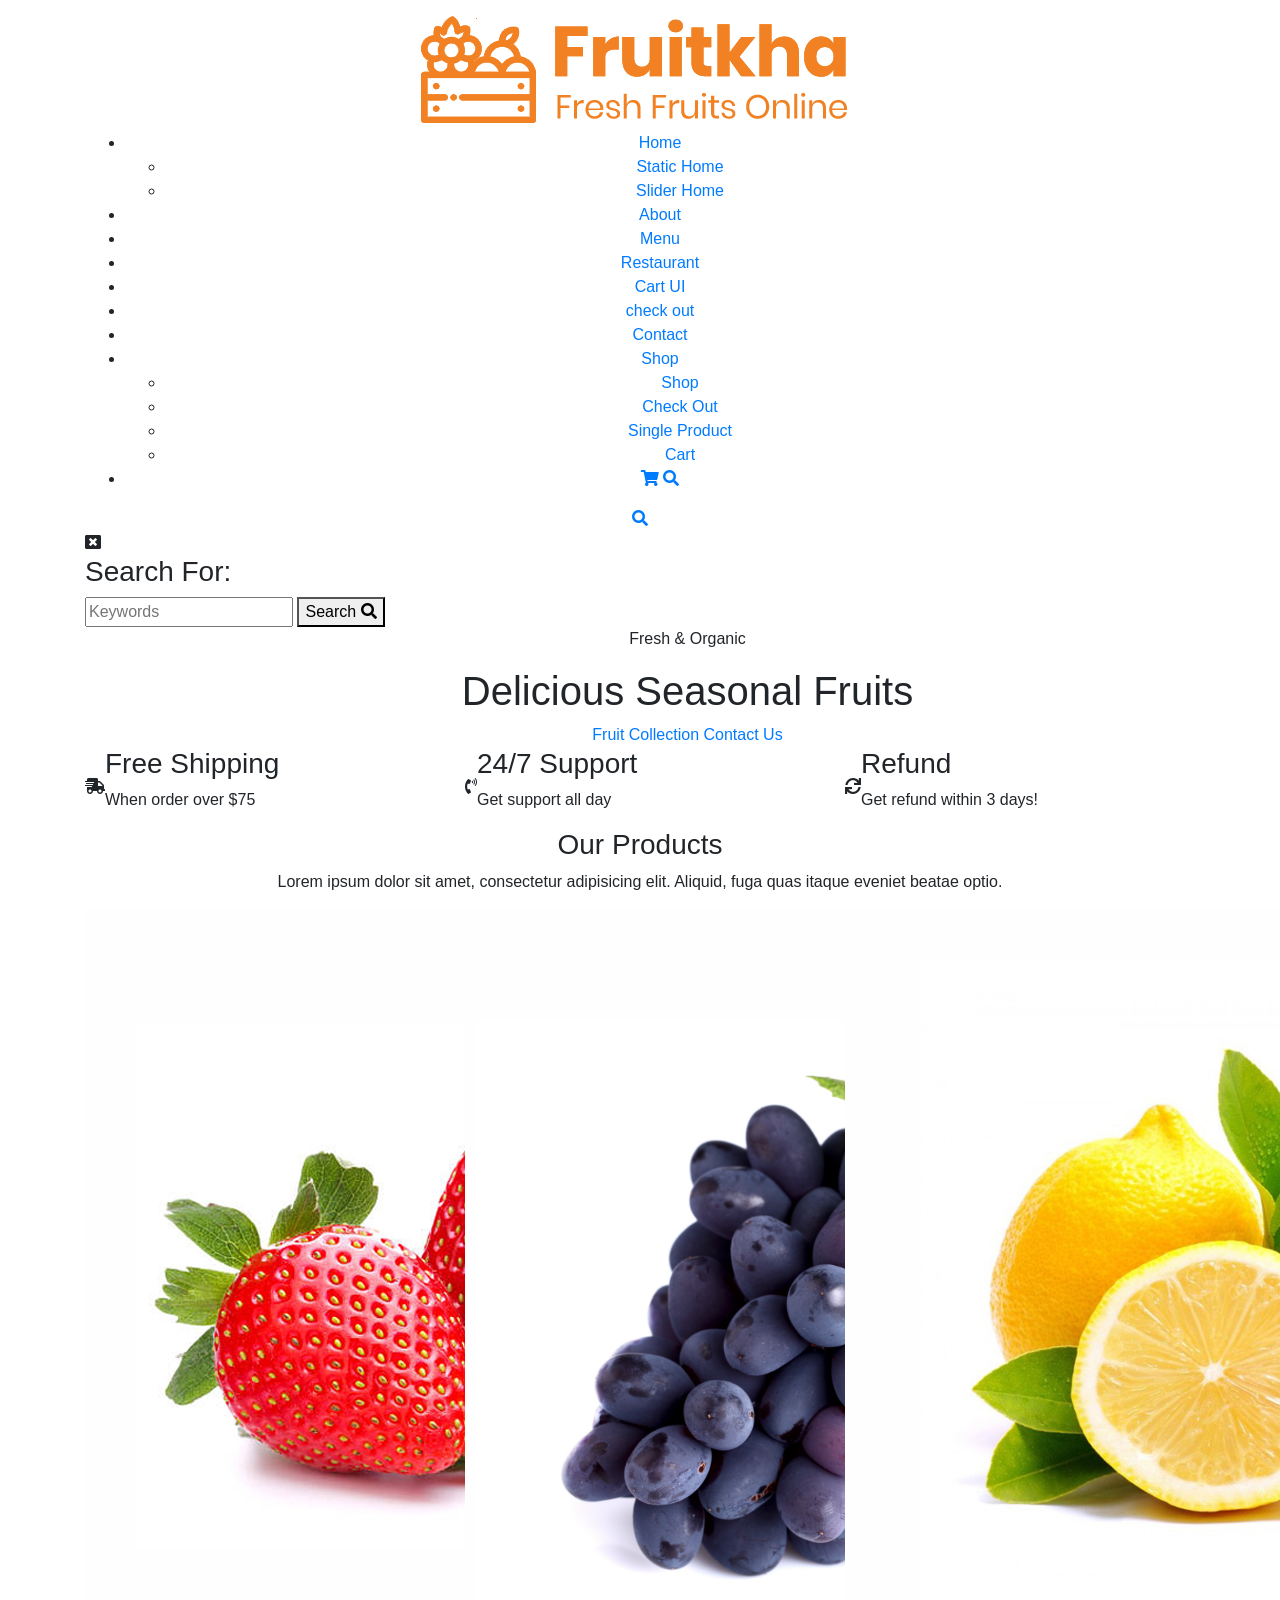
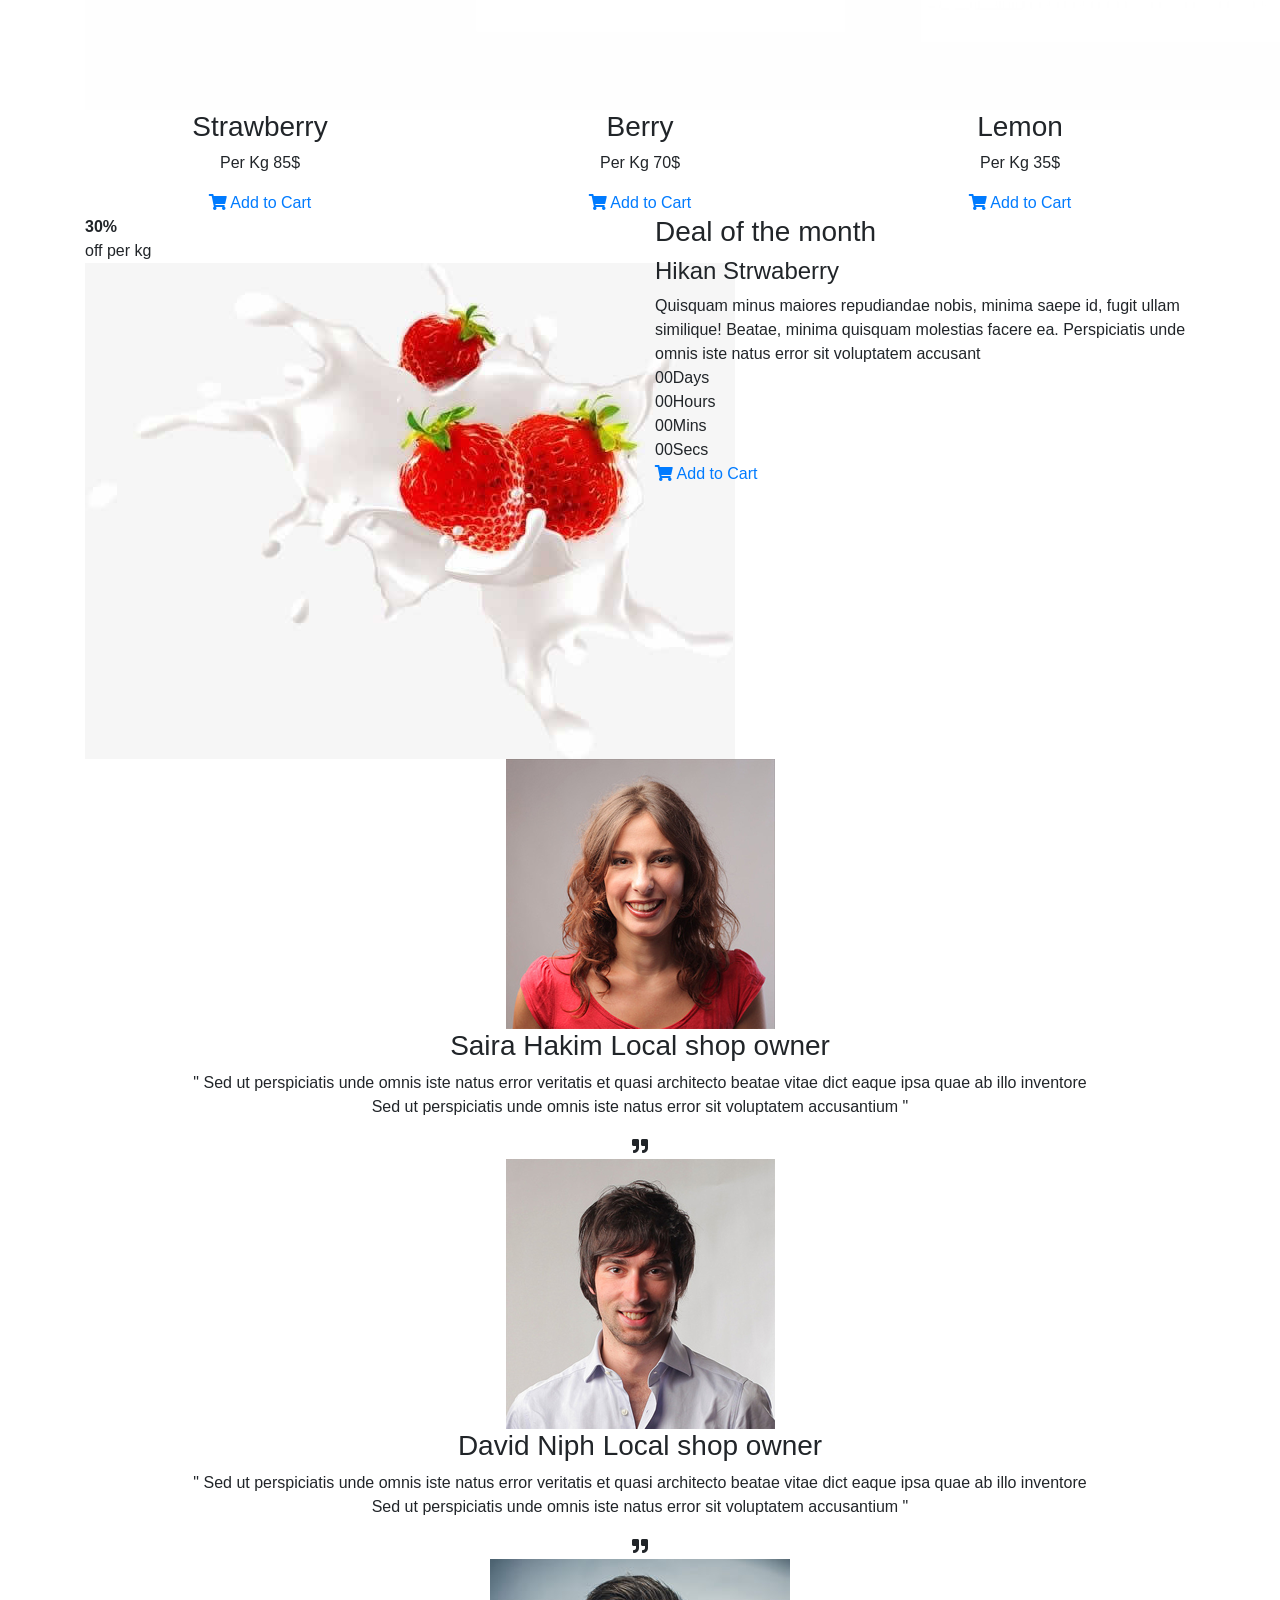
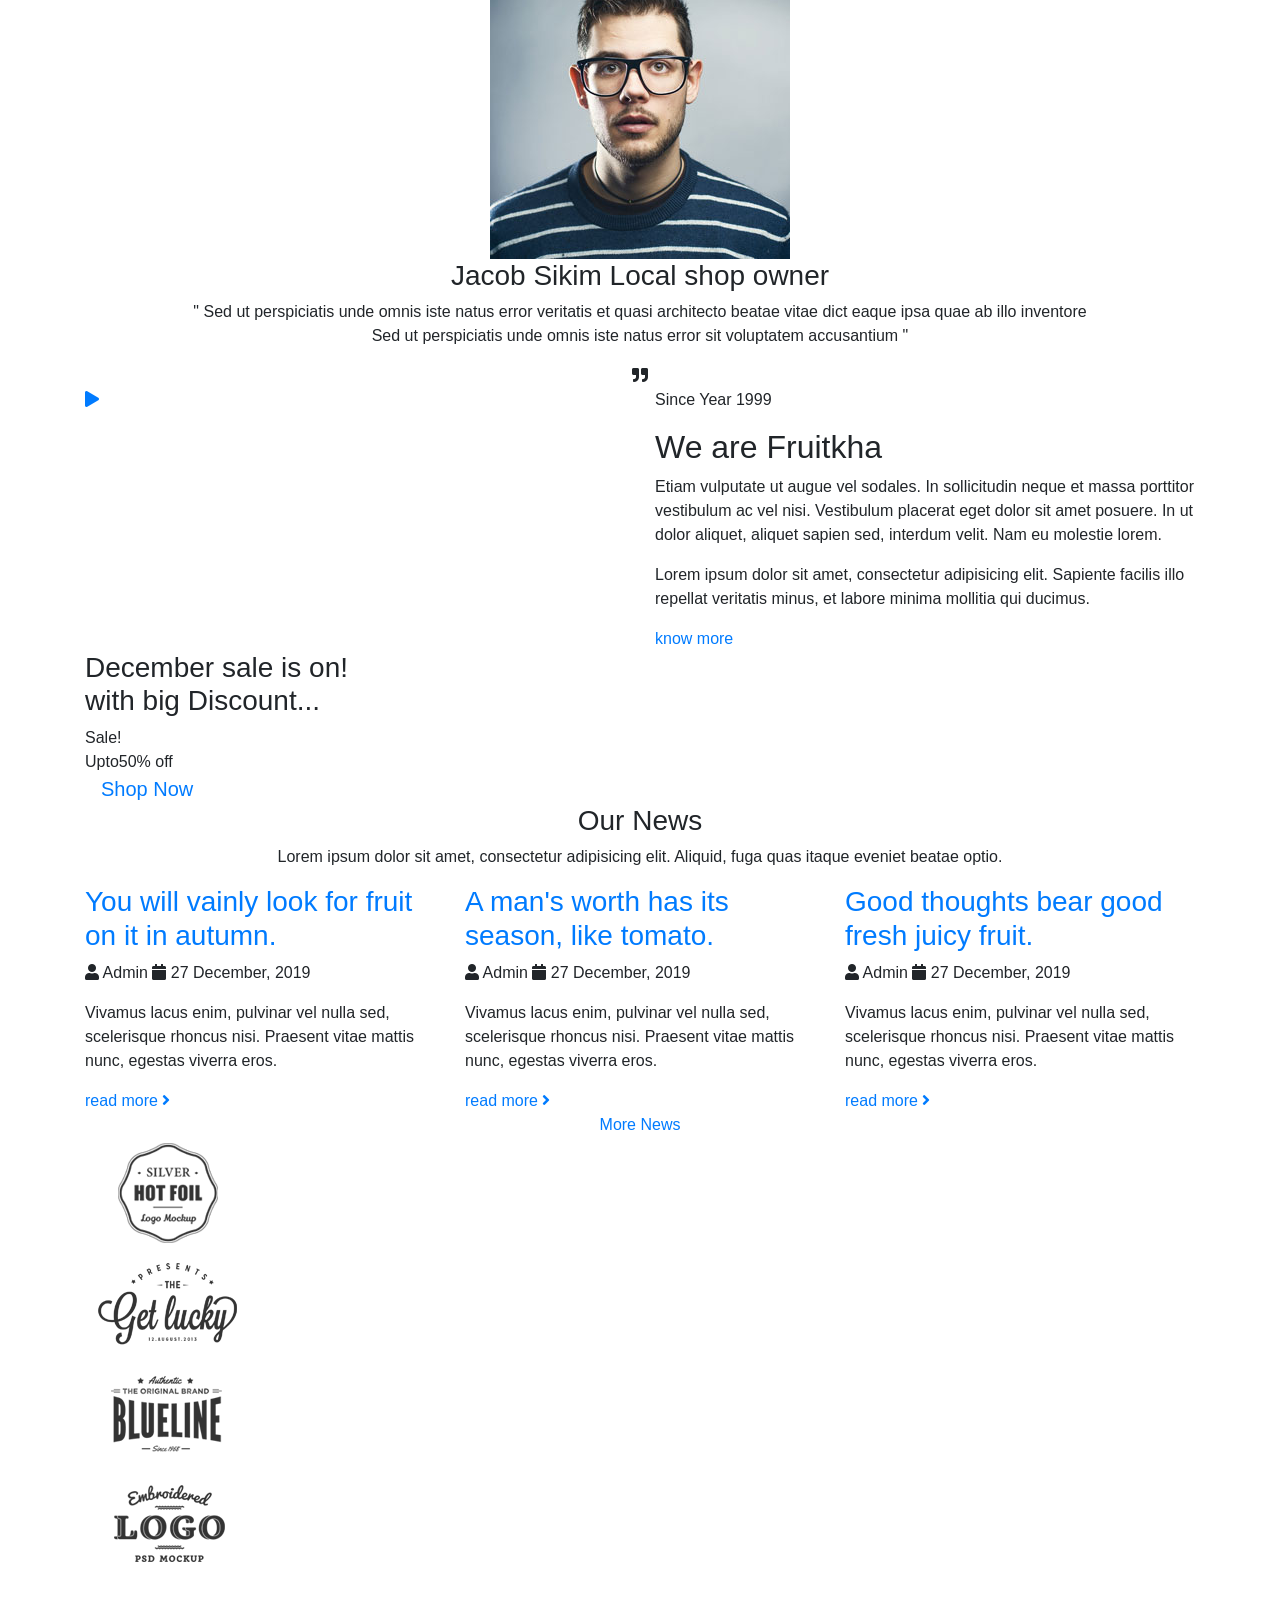
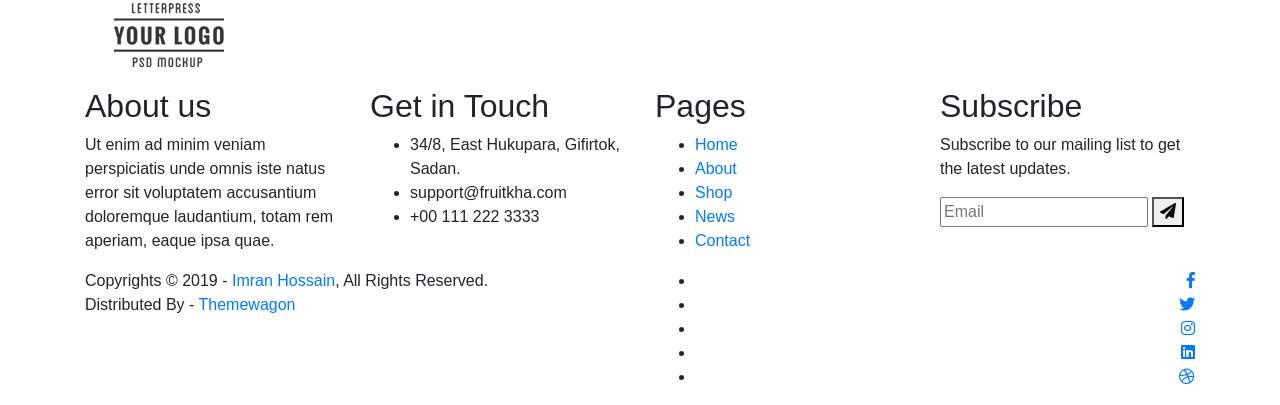
==== index.html @ 9e5e0dc1 "Initial project upload" ====
<!DOCTYPE html>
<html lang="en">
<head>
	<meta charset="UTF-8">
	<meta http-equiv="X-UA-Compatible" content="IE=edge">
	<meta name="viewport" content="width=device-width, initial-scale=1">
	<meta name="description" content="Responsive Bootstrap4 Shop Template, Created by Imran Hossain from https://imransdesign.com/">

	<!-- title -->
	<title>Fruitkha</title>

	<!-- favicon -->
	<link rel="shortcut icon" type="image/png" href="assets/img/favicon.png">
	<!-- google font -->
	<link href="https://fonts.googleapis.com/css?family=Open+Sans:300,400,700" rel="stylesheet">
	<link href="https://fonts.googleapis.com/css?family=Poppins:400,700&display=swap" rel="stylesheet">
	<!-- fontawesome -->
	<link rel="stylesheet" href="assets/css/all.min.css">
	<!-- bootstrap -->
	<link rel="stylesheet" href="assets/bootstrap/css/bootstrap.min.css">
	<!-- owl carousel -->
	<link rel="stylesheet" href="assets/css/owl.carousel.css">
	<!-- magnific popup -->
	<link rel="stylesheet" href="assets/css/magnific-popup.css">
	<!-- animate css -->
	<link rel="stylesheet" href="assets/css/animate.css">
	<!-- mean menu css -->
	<link rel="stylesheet" href="assets/css/meanmenu.min.css">
	<!-- main style -->
	<link rel="stylesheet" href="assets/css/main.css">
	<!-- responsive -->
	<link rel="stylesheet" href="assets/css/responsive.css">

</head>
<body>
	
	<!--PreLoader-->
    <div class="loader">
        <div class="loader-inner">
            <div class="circle"></div>
        </div>
    </div>
    <!--PreLoader Ends-->
	
	<!-- header -->
	<div class="top-header-area" id="sticker">
		<div class="container">
			<div class="row">
				<div class="col-lg-12 col-sm-12 text-center">
					<div class="main-menu-wrap">
						<!-- logo -->
						<div class="site-logo">
							<a href="index.html">
								<img src="assets/img/logo.png" alt="">
							</a>
						</div>
						<!-- logo -->

						<!-- menu start -->
						<nav class="main-menu">
							<ul>
								<li class="current-list-item"><a href="#">Home</a>
									<ul class="sub-menu">
										<li><a href="index.html">Static Home</a></li>
										<li><a href="index_2.html">Slider Home</a></li>
									</ul>
								</li>
								<li><a href="about.html">About</a></li>
								<li><a href="#products">Menu</a></li>
								<li><a href="#">Restaurant</a></li>
								<li><a href="#">Cart UI</a></li>
								<li><a href="#">check out</a></li>
							
								<li><a href="contact.html">Contact</a></li>
								<li><a href="shop.html">Shop</a>
									<ul class="sub-menu">
										<li><a href="shop.html">Shop</a></li>
										<li><a href="checkout.html">Check Out</a></li>
										<li><a href="single-product.html">Single Product</a></li>
										<li><a href="cart.html">Cart</a></li>
									</ul>
								</li>
								<li>
									<div class="header-icons">
										<a class="shopping-cart" href="cart.html"><i class="fas fa-shopping-cart"></i></a>
										<a class="mobile-hide search-bar-icon" href="#"><i class="fas fa-search"></i></a>
									</div>
								</li>
							</ul>
						</nav>
						<a class="mobile-show search-bar-icon" href="#"><i class="fas fa-search"></i></a>
						<div class="mobile-menu"></div>
						<!-- menu end -->
					</div>
				</div>
			</div>
		</div>
	</div>
	<!-- end header -->
	
	<!-- search area -->
	<div class="search-area">
		<div class="container">
			<div class="row">
				<div class="col-lg-12">
					<span class="close-btn"><i class="fas fa-window-close"></i></span>
					<div class="search-bar">
						<div class="search-bar-tablecell">
							<h3>Search For:</h3>
							<input type="text" placeholder="Keywords">
							<button type="submit">Search <i class="fas fa-search"></i></button>
						</div>
					</div>
				</div>
			</div>
		</div>
	</div>
	<!-- end search area -->

	<!-- hero area -->
	<div class="hero-area hero-bg">
		<div class="container">
			<div class="row">
				<div class="col-lg-9 offset-lg-2 text-center">
					<div class="hero-text">
						<div class="hero-text-tablecell">
							<p class="subtitle">Fresh & Organic</p>
							<h1>Delicious Seasonal Fruits</h1>
							<div class="hero-btns">
								<a href="shop.html" class="boxed-btn">Fruit Collection</a>
								<a href="contact.html" class="bordered-btn">Contact Us</a>
							</div>
						</div>
					</div>
				</div>
			</div>
		</div>
	</div>
	<!-- end hero area -->

	<!-- features list section -->
	<div class="list-section pt-80 pb-80">
		<div class="container">

			<div class="row">
				<div class="col-lg-4 col-md-6 mb-4 mb-lg-0">
					<div class="list-box d-flex align-items-center">
						<div class="list-icon">
							<i class="fas fa-shipping-fast"></i>
						</div>
						<div class="content">
							<h3>Free Shipping</h3>
							<p>When order over $75</p>
						</div>
					</div>
				</div>
				<div class="col-lg-4 col-md-6 mb-4 mb-lg-0">
					<div class="list-box d-flex align-items-center">
						<div class="list-icon">
							<i class="fas fa-phone-volume"></i>
						</div>
						<div class="content">
							<h3>24/7 Support</h3>
							<p>Get support all day</p>
						</div>
					</div>
				</div>
				<div class="col-lg-4 col-md-6">
					<div class="list-box d-flex justify-content-start align-items-center">
						<div class="list-icon">
							<i class="fas fa-sync"></i>
						</div>
						<div class="content">
							<h3>Refund</h3>
							<p>Get refund within 3 days!</p>
						</div>
					</div>
				</div>
			</div>

		</div>
	</div>
	<!-- end features list section -->

	<!-- product section -->
	<div class="product-section mt-150 mb-150">
		<div class="container" id="products">
			<div class="row">
				<div class="col-lg-8 offset-lg-2 text-center">
					<div class="section-title">	
						<h3><span class="orange-text">Our</span> Products</h3>
						<p>Lorem ipsum dolor sit amet, consectetur adipisicing elit. Aliquid, fuga quas itaque eveniet beatae optio.</p>
					</div>
				</div>
			</div>

			<div class="row">
				<div class="col-lg-4 col-md-6 text-center">
					<div class="single-product-item">
						<div class="product-image">
							<a href="single-product.html"><img src="assets/img/products/product-img-1.jpg" alt=""></a>
						</div>
						<h3>Strawberry</h3>
						<p class="product-price"><span>Per Kg</span> 85$ </p>
						<a href="cart.html" class="cart-btn"><i class="fas fa-shopping-cart"></i> Add to Cart</a>
					</div>
				</div>
				<div class="col-lg-4 col-md-6 text-center">
					<div class="single-product-item">
						<div class="product-image">
							<a href="single-product.html"><img src="assets/img/products/product-img-2.jpg" alt=""></a>
						</div>
						<h3>Berry</h3>
						<p class="product-price"><span>Per Kg</span> 70$ </p>
						<a href="cart.html" class="cart-btn"><i class="fas fa-shopping-cart"></i> Add to Cart</a>
					</div>
				</div>
				<div class="col-lg-4 col-md-6 offset-md-3 offset-lg-0 text-center">
					<div class="single-product-item">
						<div class="product-image">
							<a href="single-product.html"><img src="assets/img/products/product-img-3.jpg" alt=""></a>
						</div>
						<h3>Lemon</h3>
						<p class="product-price"><span>Per Kg</span> 35$ </p>
						<a href="cart.html" class="cart-btn"><i class="fas fa-shopping-cart"></i> Add to Cart</a>
					</div>
				</div>
			</div>
		</div>
	</div>
	<!-- end product section -->

	<!-- cart banner section -->
	<section class="cart-banner pt-100 pb-100">
    	<div class="container">
        	<div class="row clearfix">
            	<!--Image Column-->
            	<div class="image-column col-lg-6">
                	<div class="image">
                    	<div class="price-box">
                        	<div class="inner-price">
                                <span class="price">
                                    <strong>30%</strong> <br> off per kg
                                </span>
                            </div>
                        </div>
                    	<img src="assets/img/a.jpg" alt="">
                    </div>
                </div>
                <!--Content Column-->
                <div class="content-column col-lg-6">
					<h3><span class="orange-text">Deal</span> of the month</h3>
                    <h4>Hikan Strwaberry</h4>
                    <div class="text">Quisquam minus maiores repudiandae nobis, minima saepe id, fugit ullam similique! Beatae, minima quisquam molestias facere ea. Perspiciatis unde omnis iste natus error sit voluptatem accusant</div>
                    <!--Countdown Timer-->
                    <div class="time-counter"><div class="time-countdown clearfix" data-countdown="2020/2/01"><div class="counter-column"><div class="inner"><span class="count">00</span>Days</div></div> <div class="counter-column"><div class="inner"><span class="count">00</span>Hours</div></div>  <div class="counter-column"><div class="inner"><span class="count">00</span>Mins</div></div>  <div class="counter-column"><div class="inner"><span class="count">00</span>Secs</div></div></div></div>
                	<a href="cart.html" class="cart-btn mt-3"><i class="fas fa-shopping-cart"></i> Add to Cart</a>
                </div>
            </div>
        </div>
    </section>
    <!-- end cart banner section -->

	<!-- testimonail-section -->
	<div class="testimonail-section mt-150 mb-150">
		<div class="container">
			<div class="row">
				<div class="col-lg-10 offset-lg-1 text-center">
					<div class="testimonial-sliders">
						<div class="single-testimonial-slider">
							<div class="client-avater">
								<img src="assets/img/avaters/avatar1.png" alt="">
							</div>
							<div class="client-meta">
								<h3>Saira Hakim <span>Local shop owner</span></h3>
								<p class="testimonial-body">
									" Sed ut perspiciatis unde omnis iste natus error veritatis et  quasi architecto beatae vitae dict eaque ipsa quae ab illo inventore Sed ut perspiciatis unde omnis iste natus error sit voluptatem accusantium "
								</p>
								<div class="last-icon">
									<i class="fas fa-quote-right"></i>
								</div>
							</div>
						</div>
						<div class="single-testimonial-slider">
							<div class="client-avater">
								<img src="assets/img/avaters/avatar2.png" alt="">
							</div>
							<div class="client-meta">
								<h3>David Niph <span>Local shop owner</span></h3>
								<p class="testimonial-body">
									" Sed ut perspiciatis unde omnis iste natus error veritatis et  quasi architecto beatae vitae dict eaque ipsa quae ab illo inventore Sed ut perspiciatis unde omnis iste natus error sit voluptatem accusantium "
								</p>
								<div class="last-icon">
									<i class="fas fa-quote-right"></i>
								</div>
							</div>
						</div>
						<div class="single-testimonial-slider">
							<div class="client-avater">
								<img src="assets/img/avaters/avatar3.png" alt="">
							</div>
							<div class="client-meta">
								<h3>Jacob Sikim <span>Local shop owner</span></h3>
								<p class="testimonial-body">
									" Sed ut perspiciatis unde omnis iste natus error veritatis et  quasi architecto beatae vitae dict eaque ipsa quae ab illo inventore Sed ut perspiciatis unde omnis iste natus error sit voluptatem accusantium "
								</p>
								<div class="last-icon">
									<i class="fas fa-quote-right"></i>
								</div>
							</div>
						</div>
					</div>
				</div>
			</div>
		</div>
	</div>
	<!-- end testimonail-section -->
	
	<!-- advertisement section -->
	<div class="abt-section mb-150">
		<div class="container">
			<div class="row">
				<div class="col-lg-6 col-md-12">
					<div class="abt-bg">
						<a href="https://www.youtube.com/watch?v=DBLlFWYcIGQ" class="video-play-btn popup-youtube"><i class="fas fa-play"></i></a>
					</div>
				</div>
				<div class="col-lg-6 col-md-12">
					<div class="abt-text">
						<p class="top-sub">Since Year 1999</p>
						<h2>We are <span class="orange-text">Fruitkha</span></h2>
						<p>Etiam vulputate ut augue vel sodales. In sollicitudin neque et massa porttitor vestibulum ac vel nisi. Vestibulum placerat eget dolor sit amet posuere. In ut dolor aliquet, aliquet sapien sed, interdum velit. Nam eu molestie lorem.</p>
						<p>Lorem ipsum dolor sit amet, consectetur adipisicing elit. Sapiente facilis illo repellat veritatis minus, et labore minima mollitia qui ducimus.</p>
						<a href="about.html" class="boxed-btn mt-4">know more</a>
					</div>
				</div>
			</div>
		</div>
	</div>
	<!-- end advertisement section -->
	
	<!-- shop banner -->
	<section class="shop-banner">
    	<div class="container">
        	<h3>December sale is on! <br> with big <span class="orange-text">Discount...</span></h3>
            <div class="sale-percent"><span>Sale! <br> Upto</span>50% <span>off</span></div>
            <a href="shop.html" class="cart-btn btn-lg">Shop Now</a>
        </div>
    </section>
	<!-- end shop banner -->

	<!-- latest news -->
	<div class="latest-news pt-150 pb-150">
		<div class="container">

			<div class="row">
				<div class="col-lg-8 offset-lg-2 text-center">
					<div class="section-title">	
						<h3><span class="orange-text">Our</span> News</h3>
						<p>Lorem ipsum dolor sit amet, consectetur adipisicing elit. Aliquid, fuga quas itaque eveniet beatae optio.</p>
					</div>
				</div>
			</div>

			<div class="row">
				<div class="col-lg-4 col-md-6">
					<div class="single-latest-news">
						<a href="single-news.html"><div class="latest-news-bg news-bg-1"></div></a>
						<div class="news-text-box">
							<h3><a href="single-news.html">You will vainly look for fruit on it in autumn.</a></h3>
							<p class="blog-meta">
								<span class="author"><i class="fas fa-user"></i> Admin</span>
								<span class="date"><i class="fas fa-calendar"></i> 27 December, 2019</span>
							</p>
							<p class="excerpt">Vivamus lacus enim, pulvinar vel nulla sed, scelerisque rhoncus nisi. Praesent vitae mattis nunc, egestas viverra eros.</p>
							<a href="single-news.html" class="read-more-btn">read more <i class="fas fa-angle-right"></i></a>
						</div>
					</div>
				</div>
				<div class="col-lg-4 col-md-6">
					<div class="single-latest-news">
						<a href="single-news.html"><div class="latest-news-bg news-bg-2"></div></a>
						<div class="news-text-box">
							<h3><a href="single-news.html">A man's worth has its season, like tomato.</a></h3>
							<p class="blog-meta">
								<span class="author"><i class="fas fa-user"></i> Admin</span>
								<span class="date"><i class="fas fa-calendar"></i> 27 December, 2019</span>
							</p>
							<p class="excerpt">Vivamus lacus enim, pulvinar vel nulla sed, scelerisque rhoncus nisi. Praesent vitae mattis nunc, egestas viverra eros.</p>
							<a href="single-news.html" class="read-more-btn">read more <i class="fas fa-angle-right"></i></a>
						</div>
					</div>
				</div>
				<div class="col-lg-4 col-md-6 offset-md-3 offset-lg-0">
					<div class="single-latest-news">
						<a href="single-news.html"><div class="latest-news-bg news-bg-3"></div></a>
						<div class="news-text-box">
							<h3><a href="single-news.html">Good thoughts bear good fresh juicy fruit.</a></h3>
							<p class="blog-meta">
								<span class="author"><i class="fas fa-user"></i> Admin</span>
								<span class="date"><i class="fas fa-calendar"></i> 27 December, 2019</span>
							</p>
							<p class="excerpt">Vivamus lacus enim, pulvinar vel nulla sed, scelerisque rhoncus nisi. Praesent vitae mattis nunc, egestas viverra eros.</p>
							<a href="single-news.html" class="read-more-btn">read more <i class="fas fa-angle-right"></i></a>
						</div>
					</div>
				</div>
			</div>
			<div class="row">
				<div class="col-lg-12 text-center">
					<a href="news.html" class="boxed-btn">More News</a>
				</div>
			</div>
		</div>
	</div>
	<!-- end latest news -->

	<!-- logo carousel -->
	<div class="logo-carousel-section">
		<div class="container">
			<div class="row">
				<div class="col-lg-12">
					<div class="logo-carousel-inner">
						<div class="single-logo-item">
							<img src="assets/img/company-logos/1.png" alt="">
						</div>
						<div class="single-logo-item">
							<img src="assets/img/company-logos/2.png" alt="">
						</div>
						<div class="single-logo-item">
							<img src="assets/img/company-logos/3.png" alt="">
						</div>
						<div class="single-logo-item">
							<img src="assets/img/company-logos/4.png" alt="">
						</div>
						<div class="single-logo-item">
							<img src="assets/img/company-logos/5.png" alt="">
						</div>
					</div>
				</div>
			</div>
		</div>
	</div>
	<!-- end logo carousel -->

	<!-- footer -->
	<div class="footer-area">
		<div class="container">
			<div class="row">
				<div class="col-lg-3 col-md-6">
					<div class="footer-box about-widget">
						<h2 class="widget-title">About us</h2>
						<p>Ut enim ad minim veniam perspiciatis unde omnis iste natus error sit voluptatem accusantium doloremque laudantium, totam rem aperiam, eaque ipsa quae.</p>
					</div>
				</div>
				<div class="col-lg-3 col-md-6">
					<div class="footer-box get-in-touch">
						<h2 class="widget-title">Get in Touch</h2>
						<ul>
							<li>34/8, East Hukupara, Gifirtok, Sadan.</li>
							<li>support@fruitkha.com</li>
							<li>+00 111 222 3333</li>
						</ul>
					</div>
				</div>
				<div class="col-lg-3 col-md-6">
					<div class="footer-box pages">
						<h2 class="widget-title">Pages</h2>
						<ul>
							<li><a href="index.html">Home</a></li>
							<li><a href="about.html">About</a></li>
							<li><a href="services.html">Shop</a></li>
							<li><a href="news.html">News</a></li>
							<li><a href="contact.html">Contact</a></li>
						</ul>
					</div>
				</div>
				<div class="col-lg-3 col-md-6">
					<div class="footer-box subscribe">
						<h2 class="widget-title">Subscribe</h2>
						<p>Subscribe to our mailing list to get the latest updates.</p>
						<form action="index.html">
							<input type="email" placeholder="Email">
							<button type="submit"><i class="fas fa-paper-plane"></i></button>
						</form>
					</div>
				</div>
			</div>
		</div>
	</div>
	<!-- end footer -->
	
	<!-- copyright -->
	<div class="copyright">
		<div class="container">
			<div class="row">
				<div class="col-lg-6 col-md-12">
					<p>Copyrights &copy; 2019 - <a href="https://imransdesign.com/">Imran Hossain</a>,  All Rights Reserved.<br>
						Distributed By - <a href="https://themewagon.com/">Themewagon</a>
					</p>
				</div>
				<div class="col-lg-6 text-right col-md-12">
					<div class="social-icons">
						<ul>
							<li><a href="#" target="_blank"><i class="fab fa-facebook-f"></i></a></li>
							<li><a href="#" target="_blank"><i class="fab fa-twitter"></i></a></li>
							<li><a href="#" target="_blank"><i class="fab fa-instagram"></i></a></li>
							<li><a href="#" target="_blank"><i class="fab fa-linkedin"></i></a></li>
							<li><a href="#" target="_blank"><i class="fab fa-dribbble"></i></a></li>
						</ul>
					</div>
				</div>
			</div>
		</div>
	</div>
	<!-- end copyright -->
	
	<!-- jquery -->
	<script src="assets/js/jquery-1.11.3.min.js"></script>
	<!-- bootstrap -->
	<script src="assets/bootstrap/js/bootstrap.min.js"></script>
	<!-- count down -->
	<script src="assets/js/jquery.countdown.js"></script>
	<!-- isotope -->
	<script src="assets/js/jquery.isotope-3.0.6.min.js"></script>
	<!-- waypoints -->
	<script src="assets/js/waypoints.js"></script>
	<!-- owl carousel -->
	<script src="assets/js/owl.carousel.min.js"></script>
	<!-- magnific popup -->
	<script src="assets/js/jquery.magnific-popup.min.js"></script>
	<!-- mean menu -->
	<script src="assets/js/jquery.meanmenu.min.js"></script>
	<!-- sticker js -->
	<script src="assets/js/sticker.js"></script>
	<!-- main js -->
	<script src="assets/js/main.js"></script>

</body>
</html>
---- assets/css/all.min.css ----
.fa,.fab,.fal,.far,.fas{-moz-osx-font-smoothing:grayscale;-webkit-font-smoothing:antialiased;display:inline-block;font-style:normal;font-variant:normal;text-rendering:auto;line-height:1}.fa-lg{font-size:1.33333em;line-height:.75em;vertical-align:-.0667em}.fa-xs{font-size:.75em}.fa-sm{font-size:.875em}.fa-1x{font-size:1em}.fa-2x{font-size:2em}.fa-3x{font-size:3em}.fa-4x{font-size:4em}.fa-5x{font-size:5em}.fa-6x{font-size:6em}.fa-7x{font-size:7em}.fa-8x{font-size:8em}.fa-9x{font-size:9em}.fa-10x{font-size:10em}.fa-fw{text-align:center;width:1.25em}.fa-ul{list-style-type:none;margin-left:2.5em;padding-left:0}.fa-ul>li{position:relative}.fa-li{left:-2em;position:absolute;text-align:center;width:2em;line-height:inherit}.fa-border{border:.08em solid #eee;border-radius:.1em;padding:.2em .25em .15em}.fa-pull-left{float:left}.fa-pull-right{float:right}.fa.fa-pull-left,.fab.fa-pull-left,.fal.fa-pull-left,.far.fa-pull-left,.fas.fa-pull-left{margin-right:.3em}.fa.fa-pull-right,.fab.fa-pull-right,.fal.fa-pull-right,.far.fa-pull-right,.fas.fa-pull-right{margin-left:.3em}.fa-spin{animation:fa-spin 2s infinite linear}.fa-pulse{animation:fa-spin 1s infinite steps(8)}@keyframes fa-spin{0%{transform:rotate(0deg)}to{transform:rotate(1turn)}}.fa-rotate-90{-ms-filter:"progid:DXImageTransform.Microsoft.BasicImage(rotation=1)";transform:rotate(90deg)}.fa-rotate-180{-ms-filter:"progid:DXImageTransform.Microsoft.BasicImage(rotation=2)";transform:rotate(180deg)}.fa-rotate-270{-ms-filter:"progid:DXImageTransform.Microsoft.BasicImage(rotation=3)";transform:rotate(270deg)}.fa-flip-horizontal{-ms-filter:"progid:DXImageTransform.Microsoft.BasicImage(rotation=0, mirror=1)";transform:scaleX(-1)}.fa-flip-vertical{transform:scaleY(-1)}.fa-flip-horizontal.fa-flip-vertical,.fa-flip-vertical{-ms-filter:"progid:DXImageTransform.Microsoft.BasicImage(rotation=2, mirror=1)"}.fa-flip-horizontal.fa-flip-vertical{transform:scale(-1)}:root .fa-flip-horizontal,:root .fa-flip-vertical,:root .fa-rotate-90,:root .fa-rotate-180,:root .fa-rotate-270{filter:none}.fa-stack{display:inline-block;height:2em;line-height:2em;position:relative;vertical-align:middle;width:2.5em}.fa-stack-1x,.fa-stack-2x{left:0;position:absolute;text-align:center;width:100%}.fa-stack-1x{line-height:inherit}.fa-stack-2x{font-size:2em}.fa-inverse{color:#fff}.fa-500px:before{content:"\f26e"}.fa-accessible-icon:before{content:"\f368"}.fa-accusoft:before{content:"\f369"}.fa-acquisitions-incorporated:before{content:"\f6af"}.fa-ad:before{content:"\f641"}.fa-address-book:before{content:"\f2b9"}.fa-address-card:before{content:"\f2bb"}.fa-adjust:before{content:"\f042"}.fa-adn:before{content:"\f170"}.fa-adobe:before{content:"\f778"}.fa-adversal:before{content:"\f36a"}.fa-affiliatetheme:before{content:"\f36b"}.fa-air-freshener:before{content:"\f5d0"}.fa-algolia:before{content:"\f36c"}.fa-align-center:before{content:"\f037"}.fa-align-justify:before{content:"\f039"}.fa-align-left:before{content:"\f036"}.fa-align-right:before{content:"\f038"}.fa-alipay:before{content:"\f642"}.fa-allergies:before{content:"\f461"}.fa-amazon:before{content:"\f270"}.fa-amazon-pay:before{content:"\f42c"}.fa-ambulance:before{content:"\f0f9"}.fa-american-sign-language-interpreting:before{content:"\f2a3"}.fa-amilia:before{content:"\f36d"}.fa-anchor:before{content:"\f13d"}.fa-android:before{content:"\f17b"}.fa-angellist:before{content:"\f209"}.fa-angle-double-down:before{content:"\f103"}.fa-angle-double-left:before{content:"\f100"}.fa-angle-double-right:before{content:"\f101"}.fa-angle-double-up:before{content:"\f102"}.fa-angle-down:before{content:"\f107"}.fa-angle-left:before{content:"\f104"}.fa-angle-right:before{content:"\f105"}.fa-angle-up:before{content:"\f106"}.fa-angry:before{content:"\f556"}.fa-angrycreative:before{content:"\f36e"}.fa-angular:before{content:"\f420"}.fa-ankh:before{content:"\f644"}.fa-app-store:before{content:"\f36f"}.fa-app-store-ios:before{content:"\f370"}.fa-apper:before{content:"\f371"}.fa-apple:before{content:"\f179"}.fa-apple-alt:before{content:"\f5d1"}.fa-apple-pay:before{content:"\f415"}.fa-archive:before{content:"\f187"}.fa-archway:before{content:"\f557"}.fa-arrow-alt-circle-down:before{content:"\f358"}.fa-arrow-alt-circle-left:before{content:"\f359"}.fa-arrow-alt-circle-right:before{content:"\f35a"}.fa-arrow-alt-circle-up:before{content:"\f35b"}.fa-arrow-circle-down:before{content:"\f0ab"}.fa-arrow-circle-left:before{content:"\f0a8"}.fa-arrow-circle-right:before{content:"\f0a9"}.fa-arrow-circle-up:before{content:"\f0aa"}.fa-arrow-down:before{content:"\f063"}.fa-arrow-left:before{content:"\f060"}.fa-arrow-right:before{content:"\f061"}.fa-arrow-up:before{content:"\f062"}.fa-arrows-alt:before{content:"\f0b2"}.fa-arrows-alt-h:before{content:"\f337"}.fa-arrows-alt-v:before{content:"\f338"}.fa-artstation:before{content:"\f77a"}.fa-assistive-listening-systems:before{content:"\f2a2"}.fa-asterisk:before{content:"\f069"}.fa-asymmetrik:before{content:"\f372"}.fa-at:before{content:"\f1fa"}.fa-atlas:before{content:"\f558"}.fa-atlassian:before{content:"\f77b"}.fa-atom:before{content:"\f5d2"}.fa-audible:before{content:"\f373"}.fa-audio-description:before{content:"\f29e"}.fa-autoprefixer:before{content:"\f41c"}.fa-avianex:before{content:"\f374"}.fa-aviato:before{content:"\f421"}.fa-award:before{content:"\f559"}.fa-aws:before{content:"\f375"}.fa-baby:before{content:"\f77c"}.fa-baby-carriage:before{content:"\f77d"}.fa-backspace:before{content:"\f55a"}.fa-backward:before{content:"\f04a"}.fa-balance-scale:before{content:"\f24e"}.fa-ban:before{content:"\f05e"}.fa-band-aid:before{content:"\f462"}.fa-bandcamp:before{content:"\f2d5"}.fa-barcode:before{content:"\f02a"}.fa-bars:before{content:"\f0c9"}.fa-baseball-ball:before{content:"\f433"}.fa-basketball-ball:before{content:"\f434"}.fa-bath:before{content:"\f2cd"}.fa-battery-empty:before{content:"\f244"}.fa-battery-full:before{content:"\f240"}.fa-battery-half:before{content:"\f242"}.fa-battery-quarter:before{content:"\f243"}.fa-battery-three-quarters:before{content:"\f241"}.fa-bed:before{content:"\f236"}.fa-beer:before{content:"\f0fc"}.fa-behance:before{content:"\f1b4"}.fa-behance-square:before{content:"\f1b5"}.fa-bell:before{content:"\f0f3"}.fa-bell-slash:before{content:"\f1f6"}.fa-bezier-curve:before{content:"\f55b"}.fa-bible:before{content:"\f647"}.fa-bicycle:before{content:"\f206"}.fa-bimobject:before{content:"\f378"}.fa-binoculars:before{content:"\f1e5"}.fa-biohazard:before{content:"\f780"}.fa-birthday-cake:before{content:"\f1fd"}.fa-bitbucket:before{content:"\f171"}.fa-bitcoin:before{content:"\f379"}.fa-bity:before{content:"\f37a"}.fa-black-tie:before{content:"\f27e"}.fa-blackberry:before{content:"\f37b"}.fa-blender:before{content:"\f517"}.fa-blender-phone:before{content:"\f6b6"}.fa-blind:before{content:"\f29d"}.fa-blog:before{content:"\f781"}.fa-blogger:before{content:"\f37c"}.fa-blogger-b:before{content:"\f37d"}.fa-bluetooth:before{content:"\f293"}.fa-bluetooth-b:before{content:"\f294"}.fa-bold:before{content:"\f032"}.fa-bolt:before{content:"\f0e7"}.fa-bomb:before{content:"\f1e2"}.fa-bone:before{content:"\f5d7"}.fa-bong:before{content:"\f55c"}.fa-book:before{content:"\f02d"}.fa-book-dead:before{content:"\f6b7"}.fa-book-open:before{content:"\f518"}.fa-book-reader:before{content:"\f5da"}.fa-bookmark:before{content:"\f02e"}.fa-bowling-ball:before{content:"\f436"}.fa-box:before{content:"\f466"}.fa-box-open:before{content:"\f49e"}.fa-boxes:before{content:"\f468"}.fa-braille:before{content:"\f2a1"}.fa-brain:before{content:"\f5dc"}.fa-briefcase:before{content:"\f0b1"}.fa-briefcase-medical:before{content:"\f469"}.fa-broadcast-tower:before{content:"\f519"}.fa-broom:before{content:"\f51a"}.fa-brush:before{content:"\f55d"}.fa-btc:before{content:"\f15a"}.fa-bug:before{content:"\f188"}.fa-building:before{content:"\f1ad"}.fa-bullhorn:before{content:"\f0a1"}.fa-bullseye:before{content:"\f140"}.fa-burn:before{content:"\f46a"}.fa-buromobelexperte:before{content:"\f37f"}.fa-bus:before{content:"\f207"}.fa-bus-alt:before{content:"\f55e"}.fa-business-time:before{content:"\f64a"}.fa-buysellads:before{content:"\f20d"}.fa-calculator:before{content:"\f1ec"}.fa-calendar:before{content:"\f133"}.fa-calendar-alt:before{content:"\f073"}.fa-calendar-check:before{content:"\f274"}.fa-calendar-day:before{content:"\f783"}.fa-calendar-minus:before{content:"\f272"}.fa-calendar-plus:before{content:"\f271"}.fa-calendar-times:before{content:"\f273"}.fa-calendar-week:before{content:"\f784"}.fa-camera:before{content:"\f030"}.fa-camera-retro:before{content:"\f083"}.fa-campground:before{content:"\f6bb"}.fa-canadian-maple-leaf:before{content:"\f785"}.fa-candy-cane:before{content:"\f786"}.fa-cannabis:before{content:"\f55f"}.fa-capsules:before{content:"\f46b"}.fa-car:before{content:"\f1b9"}.fa-car-alt:before{content:"\f5de"}.fa-car-battery:before{content:"\f5df"}.fa-car-crash:before{content:"\f5e1"}.fa-car-side:before{content:"\f5e4"}.fa-caret-down:before{content:"\f0d7"}.fa-caret-left:before{content:"\f0d9"}.fa-caret-right:before{content:"\f0da"}.fa-caret-square-down:before{content:"\f150"}.fa-caret-square-left:before{content:"\f191"}.fa-caret-square-right:before{content:"\f152"}.fa-caret-square-up:before{content:"\f151"}.fa-caret-up:before{content:"\f0d8"}.fa-carrot:before{content:"\f787"}.fa-cart-arrow-down:before{content:"\f218"}.fa-cart-plus:before{content:"\f217"}.fa-cash-register:before{content:"\f788"}.fa-cat:before{content:"\f6be"}.fa-cc-amazon-pay:before{content:"\f42d"}.fa-cc-amex:before{content:"\f1f3"}.fa-cc-apple-pay:before{content:"\f416"}.fa-cc-diners-club:before{content:"\f24c"}.fa-cc-discover:before{content:"\f1f2"}.fa-cc-jcb:before{content:"\f24b"}.fa-cc-mastercard:before{content:"\f1f1"}.fa-cc-paypal:before{content:"\f1f4"}.fa-cc-stripe:before{content:"\f1f5"}.fa-cc-visa:before{content:"\f1f0"}.fa-centercode:before{content:"\f380"}.fa-centos:before{content:"\f789"}.fa-certificate:before{content:"\f0a3"}.fa-chair:before{content:"\f6c0"}.fa-chalkboard:before{content:"\f51b"}.fa-chalkboard-teacher:before{content:"\f51c"}.fa-charging-station:before{content:"\f5e7"}.fa-chart-area:before{content:"\f1fe"}.fa-chart-bar:before{content:"\f080"}.fa-chart-line:before{content:"\f201"}.fa-chart-pie:before{content:"\f200"}.fa-check:before{content:"\f00c"}.fa-check-circle:before{content:"\f058"}.fa-check-double:before{content:"\f560"}.fa-check-square:before{content:"\f14a"}.fa-chess:before{content:"\f439"}.fa-chess-bishop:before{content:"\f43a"}.fa-chess-board:before{content:"\f43c"}.fa-chess-king:before{content:"\f43f"}.fa-chess-knight:before{content:"\f441"}.fa-chess-pawn:before{content:"\f443"}.fa-chess-queen:before{content:"\f445"}.fa-chess-rook:before{content:"\f447"}.fa-chevron-circle-down:before{content:"\f13a"}.fa-chevron-circle-left:before{content:"\f137"}.fa-chevron-circle-right:before{content:"\f138"}.fa-chevron-circle-up:before{content:"\f139"}.fa-chevron-down:before{content:"\f078"}.fa-chevron-left:before{content:"\f053"}.fa-chevron-right:before{content:"\f054"}.fa-chevron-up:before{content:"\f077"}.fa-child:before{content:"\f1ae"}.fa-chrome:before{content:"\f268"}.fa-church:before{content:"\f51d"}.fa-circle:before{content:"\f111"}.fa-circle-notch:before{content:"\f1ce"}.fa-city:before{content:"\f64f"}.fa-clipboard:before{content:"\f328"}.fa-clipboard-check:before{content:"\f46c"}.fa-clipboard-list:before{content:"\f46d"}.fa-clock:before{content:"\f017"}.fa-clone:before{content:"\f24d"}.fa-closed-captioning:before{content:"\f20a"}.fa-cloud:before{content:"\f0c2"}.fa-cloud-download-alt:before{content:"\f381"}.fa-cloud-meatball:before{content:"\f73b"}.fa-cloud-moon:before{content:"\f6c3"}.fa-cloud-moon-rain:before{content:"\f73c"}.fa-cloud-rain:before{content:"\f73d"}.fa-cloud-showers-heavy:before{content:"\f740"}.fa-cloud-sun:before{content:"\f6c4"}.fa-cloud-sun-rain:before{content:"\f743"}.fa-cloud-upload-alt:before{content:"\f382"}.fa-cloudscale:before{content:"\f383"}.fa-cloudsmith:before{content:"\f384"}.fa-cloudversify:before{content:"\f385"}.fa-cocktail:before{content:"\f561"}.fa-code:before{content:"\f121"}.fa-code-branch:before{content:"\f126"}.fa-codepen:before{content:"\f1cb"}.fa-codiepie:before{content:"\f284"}.fa-coffee:before{content:"\f0f4"}.fa-cog:before{content:"\f013"}.fa-cogs:before{content:"\f085"}.fa-coins:before{content:"\f51e"}.fa-columns:before{content:"\f0db"}.fa-comment:before{content:"\f075"}.fa-comment-alt:before{content:"\f27a"}.fa-comment-dollar:before{content:"\f651"}.fa-comment-dots:before{content:"\f4ad"}.fa-comment-slash:before{content:"\f4b3"}.fa-comments:before{content:"\f086"}.fa-comments-dollar:before{content:"\f653"}.fa-compact-disc:before{content:"\f51f"}.fa-compass:before{content:"\f14e"}.fa-compress:before{content:"\f066"}.fa-compress-arrows-alt:before{content:"\f78c"}.fa-concierge-bell:before{content:"\f562"}.fa-confluence:before{content:"\f78d"}.fa-connectdevelop:before{content:"\f20e"}.fa-contao:before{content:"\f26d"}.fa-cookie:before{content:"\f563"}.fa-cookie-bite:before{content:"\f564"}.fa-copy:before{content:"\f0c5"}.fa-copyright:before{content:"\f1f9"}.fa-couch:before{content:"\f4b8"}.fa-cpanel:before{content:"\f388"}.fa-creative-commons:before{content:"\f25e"}.fa-creative-commons-by:before{content:"\f4e7"}.fa-creative-commons-nc:before{content:"\f4e8"}.fa-creative-commons-nc-eu:before{content:"\f4e9"}.fa-creative-commons-nc-jp:before{content:"\f4ea"}.fa-creative-commons-nd:before{content:"\f4eb"}.fa-creative-commons-pd:before{content:"\f4ec"}.fa-creative-commons-pd-alt:before{content:"\f4ed"}.fa-creative-commons-remix:before{content:"\f4ee"}.fa-creative-commons-sa:before{content:"\f4ef"}.fa-creative-commons-sampling:before{content:"\f4f0"}.fa-creative-commons-sampling-plus:before{content:"\f4f1"}.fa-creative-commons-share:before{content:"\f4f2"}.fa-creative-commons-zero:before{content:"\f4f3"}.fa-credit-card:before{content:"\f09d"}.fa-critical-role:before{content:"\f6c9"}.fa-crop:before{content:"\f125"}.fa-crop-alt:before{content:"\f565"}.fa-cross:before{content:"\f654"}.fa-crosshairs:before{content:"\f05b"}.fa-crow:before{content:"\f520"}.fa-crown:before{content:"\f521"}.fa-css3:before{content:"\f13c"}.fa-css3-alt:before{content:"\f38b"}.fa-cube:before{content:"\f1b2"}.fa-cubes:before{content:"\f1b3"}.fa-cut:before{content:"\f0c4"}.fa-cuttlefish:before{content:"\f38c"}.fa-d-and-d:before{content:"\f38d"}.fa-d-and-d-beyond:before{content:"\f6ca"}.fa-dashcube:before{content:"\f210"}.fa-database:before{content:"\f1c0"}.fa-deaf:before{content:"\f2a4"}.fa-delicious:before{content:"\f1a5"}.fa-democrat:before{content:"\f747"}.fa-deploydog:before{content:"\f38e"}.fa-deskpro:before{content:"\f38f"}.fa-desktop:before{content:"\f108"}.fa-dev:before{content:"\f6cc"}.fa-deviantart:before{content:"\f1bd"}.fa-dharmachakra:before{content:"\f655"}.fa-dhl:before{content:"\f790"}.fa-diagnoses:before{content:"\f470"}.fa-diaspora:before{content:"\f791"}.fa-dice:before{content:"\f522"}.fa-dice-d20:before{content:"\f6cf"}.fa-dice-d6:before{content:"\f6d1"}.fa-dice-five:before{content:"\f523"}.fa-dice-four:before{content:"\f524"}.fa-dice-one:before{content:"\f525"}.fa-dice-six:before{content:"\f526"}.fa-dice-three:before{content:"\f527"}.fa-dice-two:before{content:"\f528"}.fa-digg:before{content:"\f1a6"}.fa-digital-ocean:before{content:"\f391"}.fa-digital-tachograph:before{content:"\f566"}.fa-directions:before{content:"\f5eb"}.fa-discord:before{content:"\f392"}.fa-discourse:before{content:"\f393"}.fa-divide:before{content:"\f529"}.fa-dizzy:before{content:"\f567"}.fa-dna:before{content:"\f471"}.fa-dochub:before{content:"\f394"}.fa-docker:before{content:"\f395"}.fa-dog:before{content:"\f6d3"}.fa-dollar-sign:before{content:"\f155"}.fa-dolly:before{content:"\f472"}.fa-dolly-flatbed:before{content:"\f474"}.fa-donate:before{content:"\f4b9"}.fa-door-closed:before{content:"\f52a"}.fa-door-open:before{content:"\f52b"}.fa-dot-circle:before{content:"\f192"}.fa-dove:before{content:"\f4ba"}.fa-download:before{content:"\f019"}.fa-draft2digital:before{content:"\f396"}.fa-drafting-compass:before{content:"\f568"}.fa-dragon:before{content:"\f6d5"}.fa-draw-polygon:before{content:"\f5ee"}.fa-dribbble:before{content:"\f17d"}.fa-dribbble-square:before{content:"\f397"}.fa-dropbox:before{content:"\f16b"}.fa-drum:before{content:"\f569"}.fa-drum-steelpan:before{content:"\f56a"}.fa-drumstick-bite:before{content:"\f6d7"}.fa-drupal:before{content:"\f1a9"}.fa-dumbbell:before{content:"\f44b"}.fa-dumpster:before{content:"\f793"}.fa-dumpster-fire:before{content:"\f794"}.fa-dungeon:before{content:"\f6d9"}.fa-dyalog:before{content:"\f399"}.fa-earlybirds:before{content:"\f39a"}.fa-ebay:before{content:"\f4f4"}.fa-edge:before{content:"\f282"}.fa-edit:before{content:"\f044"}.fa-eject:before{content:"\f052"}.fa-elementor:before{content:"\f430"}.fa-ellipsis-h:before{content:"\f141"}.fa-ellipsis-v:before{content:"\f142"}.fa-ello:before{content:"\f5f1"}.fa-ember:before{content:"\f423"}.fa-empire:before{content:"\f1d1"}.fa-envelope:before{content:"\f0e0"}.fa-envelope-open:before{content:"\f2b6"}.fa-envelope-open-text:before{content:"\f658"}.fa-envelope-square:before{content:"\f199"}.fa-envira:before{content:"\f299"}.fa-equals:before{content:"\f52c"}.fa-eraser:before{content:"\f12d"}.fa-erlang:before{content:"\f39d"}.fa-ethereum:before{content:"\f42e"}.fa-ethernet:before{content:"\f796"}.fa-etsy:before{content:"\f2d7"}.fa-euro-sign:before{content:"\f153"}.fa-exchange-alt:before{content:"\f362"}.fa-exclamation:before{content:"\f12a"}.fa-exclamation-circle:before{content:"\f06a"}.fa-exclamation-triangle:before{content:"\f071"}.fa-expand:before{content:"\f065"}.fa-expand-arrows-alt:before{content:"\f31e"}.fa-expeditedssl:before{content:"\f23e"}.fa-external-link-alt:before{content:"\f35d"}.fa-external-link-square-alt:before{content:"\f360"}.fa-eye:before{content:"\f06e"}.fa-eye-dropper:before{content:"\f1fb"}.fa-eye-slash:before{content:"\f070"}.fa-facebook:before{content:"\f09a"}.fa-facebook-f:before{content:"\f39e"}.fa-facebook-messenger:before{content:"\f39f"}.fa-facebook-square:before{content:"\f082"}.fa-fantasy-flight-games:before{content:"\f6dc"}.fa-fast-backward:before{content:"\f049"}.fa-fast-forward:before{content:"\f050"}.fa-fax:before{content:"\f1ac"}.fa-feather:before{content:"\f52d"}.fa-feather-alt:before{content:"\f56b"}.fa-fedex:before{content:"\f797"}.fa-fedora:before{content:"\f798"}.fa-female:before{content:"\f182"}.fa-fighter-jet:before{content:"\f0fb"}.fa-figma:before{content:"\f799"}.fa-file:before{content:"\f15b"}.fa-file-alt:before{content:"\f15c"}.fa-file-archive:before{content:"\f1c6"}.fa-file-audio:before{content:"\f1c7"}.fa-file-code:before{content:"\f1c9"}.fa-file-contract:before{content:"\f56c"}.fa-file-csv:before{content:"\f6dd"}.fa-file-download:before{content:"\f56d"}.fa-file-excel:before{content:"\f1c3"}.fa-file-export:before{content:"\f56e"}.fa-file-image:before{content:"\f1c5"}.fa-file-import:before{content:"\f56f"}.fa-file-invoice:before{content:"\f570"}.fa-file-invoice-dollar:before{content:"\f571"}.fa-file-medical:before{content:"\f477"}.fa-file-medical-alt:before{content:"\f478"}.fa-file-pdf:before{content:"\f1c1"}.fa-file-powerpoint:before{content:"\f1c4"}.fa-file-prescription:before{content:"\f572"}.fa-file-signature:before{content:"\f573"}.fa-file-upload:before{content:"\f574"}.fa-file-video:before{content:"\f1c8"}.fa-file-word:before{content:"\f1c2"}.fa-fill:before{content:"\f575"}.fa-fill-drip:before{content:"\f576"}.fa-film:before{content:"\f008"}.fa-filter:before{content:"\f0b0"}.fa-fingerprint:before{content:"\f577"}.fa-fire:before{content:"\f06d"}.fa-fire-alt:before{content:"\f7e4"}.fa-fire-extinguisher:before{content:"\f134"}.fa-firefox:before{content:"\f269"}.fa-first-aid:before{content:"\f479"}.fa-first-order:before{content:"\f2b0"}.fa-first-order-alt:before{content:"\f50a"}.fa-firstdraft:before{content:"\f3a1"}.fa-fish:before{content:"\f578"}.fa-fist-raised:before{content:"\f6de"}.fa-flag:before{content:"\f024"}.fa-flag-checkered:before{content:"\f11e"}.fa-flag-usa:before{content:"\f74d"}.fa-flask:before{content:"\f0c3"}.fa-flickr:before{content:"\f16e"}.fa-flipboard:before{content:"\f44d"}.fa-flushed:before{content:"\f579"}.fa-fly:before{content:"\f417"}.fa-folder:before{content:"\f07b"}.fa-folder-minus:before{content:"\f65d"}.fa-folder-open:before{content:"\f07c"}.fa-folder-plus:before{content:"\f65e"}.fa-font:before{content:"\f031"}.fa-font-awesome:before{content:"\f2b4"}.fa-font-awesome-alt:before{content:"\f35c"}.fa-font-awesome-flag:before{content:"\f425"}.fa-font-awesome-logo-full:before{content:"\f4e6"}.fa-fonticons:before{content:"\f280"}.fa-fonticons-fi:before{content:"\f3a2"}.fa-football-ball:before{content:"\f44e"}.fa-fort-awesome:before{content:"\f286"}.fa-fort-awesome-alt:before{content:"\f3a3"}.fa-forumbee:before{content:"\f211"}.fa-forward:before{content:"\f04e"}.fa-foursquare:before{content:"\f180"}.fa-free-code-camp:before{content:"\f2c5"}.fa-freebsd:before{content:"\f3a4"}.fa-frog:before{content:"\f52e"}.fa-frown:before{content:"\f119"}.fa-frown-open:before{content:"\f57a"}.fa-fulcrum:before{content:"\f50b"}.fa-funnel-dollar:before{content:"\f662"}.fa-futbol:before{content:"\f1e3"}.fa-galactic-republic:before{content:"\f50c"}.fa-galactic-senate:before{content:"\f50d"}.fa-gamepad:before{content:"\f11b"}.fa-gas-pump:before{content:"\f52f"}.fa-gavel:before{content:"\f0e3"}.fa-gem:before{content:"\f3a5"}.fa-genderless:before{content:"\f22d"}.fa-get-pocket:before{content:"\f265"}.fa-gg:before{content:"\f260"}.fa-gg-circle:before{content:"\f261"}.fa-ghost:before{content:"\f6e2"}.fa-gift:before{content:"\f06b"}.fa-gifts:before{content:"\f79c"}.fa-git:before{content:"\f1d3"}.fa-git-square:before{content:"\f1d2"}.fa-github:before{content:"\f09b"}.fa-github-alt:before{content:"\f113"}.fa-github-square:before{content:"\f092"}.fa-gitkraken:before{content:"\f3a6"}.fa-gitlab:before{content:"\f296"}.fa-gitter:before{content:"\f426"}.fa-glass-cheers:before{content:"\f79f"}.fa-glass-martini:before{content:"\f000"}.fa-glass-martini-alt:before{content:"\f57b"}.fa-glass-whiskey:before{content:"\f7a0"}.fa-glasses:before{content:"\f530"}.fa-glide:before{content:"\f2a5"}.fa-glide-g:before{content:"\f2a6"}.fa-globe:before{content:"\f0ac"}.fa-globe-africa:before{content:"\f57c"}.fa-globe-americas:before{content:"\f57d"}.fa-globe-asia:before{content:"\f57e"}.fa-globe-europe:before{content:"\f7a2"}.fa-gofore:before{content:"\f3a7"}.fa-golf-ball:before{content:"\f450"}.fa-goodreads:before{content:"\f3a8"}.fa-goodreads-g:before{content:"\f3a9"}.fa-google:before{content:"\f1a0"}.fa-google-drive:before{content:"\f3aa"}.fa-google-play:before{content:"\f3ab"}.fa-google-plus:before{content:"\f2b3"}.fa-google-plus-g:before{content:"\f0d5"}.fa-google-plus-square:before{content:"\f0d4"}.fa-google-wallet:before{content:"\f1ee"}.fa-gopuram:before{content:"\f664"}.fa-graduation-cap:before{content:"\f19d"}.fa-gratipay:before{content:"\f184"}.fa-grav:before{content:"\f2d6"}.fa-greater-than:before{content:"\f531"}.fa-greater-than-equal:before{content:"\f532"}.fa-grimace:before{content:"\f57f"}.fa-grin:before{content:"\f580"}.fa-grin-alt:before{content:"\f581"}.fa-grin-beam:before{content:"\f582"}.fa-grin-beam-sweat:before{content:"\f583"}.fa-grin-hearts:before{content:"\f584"}.fa-grin-squint:before{content:"\f585"}.fa-grin-squint-tears:before{content:"\f586"}.fa-grin-stars:before{content:"\f587"}.fa-grin-tears:before{content:"\f588"}.fa-grin-tongue:before{content:"\f589"}.fa-grin-tongue-squint:before{content:"\f58a"}.fa-grin-tongue-wink:before{content:"\f58b"}.fa-grin-wink:before{content:"\f58c"}.fa-grip-horizontal:before{content:"\f58d"}.fa-grip-lines:before{content:"\f7a4"}.fa-grip-lines-vertical:before{content:"\f7a5"}.fa-grip-vertical:before{content:"\f58e"}.fa-gripfire:before{content:"\f3ac"}.fa-grunt:before{content:"\f3ad"}.fa-guitar:before{content:"\f7a6"}.fa-gulp:before{content:"\f3ae"}.fa-h-square:before{content:"\f0fd"}.fa-hacker-news:before{content:"\f1d4"}.fa-hacker-news-square:before{content:"\f3af"}.fa-hackerrank:before{content:"\f5f7"}.fa-hammer:before{content:"\f6e3"}.fa-hamsa:before{content:"\f665"}.fa-hand-holding:before{content:"\f4bd"}.fa-hand-holding-heart:before{content:"\f4be"}.fa-hand-holding-usd:before{content:"\f4c0"}.fa-hand-lizard:before{content:"\f258"}.fa-hand-paper:before{content:"\f256"}.fa-hand-peace:before{content:"\f25b"}.fa-hand-point-down:before{content:"\f0a7"}.fa-hand-point-left:before{content:"\f0a5"}.fa-hand-point-right:before{content:"\f0a4"}.fa-hand-point-up:before{content:"\f0a6"}.fa-hand-pointer:before{content:"\f25a"}.fa-hand-rock:before{content:"\f255"}.fa-hand-scissors:before{content:"\f257"}.fa-hand-spock:before{content:"\f259"}.fa-hands:before{content:"\f4c2"}.fa-hands-helping:before{content:"\f4c4"}.fa-handshake:before{content:"\f2b5"}.fa-hanukiah:before{content:"\f6e6"}.fa-hashtag:before{content:"\f292"}.fa-hat-wizard:before{content:"\f6e8"}.fa-haykal:before{content:"\f666"}.fa-hdd:before{content:"\f0a0"}.fa-heading:before{content:"\f1dc"}.fa-headphones:before{content:"\f025"}.fa-headphones-alt:before{content:"\f58f"}.fa-headset:before{content:"\f590"}.fa-heart:before{content:"\f004"}.fa-heart-broken:before{content:"\f7a9"}.fa-heartbeat:before{content:"\f21e"}.fa-helicopter:before{content:"\f533"}.fa-highlighter:before{content:"\f591"}.fa-hiking:before{content:"\f6ec"}.fa-hippo:before{content:"\f6ed"}.fa-hips:before{content:"\f452"}.fa-hire-a-helper:before{content:"\f3b0"}.fa-history:before{content:"\f1da"}.fa-hockey-puck:before{content:"\f453"}.fa-holly-berry:before{content:"\f7aa"}.fa-home:before{content:"\f015"}.fa-hooli:before{content:"\f427"}.fa-hornbill:before{content:"\f592"}.fa-horse:before{content:"\f6f0"}.fa-horse-head:before{content:"\f7ab"}.fa-hospital:before{content:"\f0f8"}.fa-hospital-alt:before{content:"\f47d"}.fa-hospital-symbol:before{content:"\f47e"}.fa-hot-tub:before{content:"\f593"}.fa-hotel:before{content:"\f594"}.fa-hotjar:before{content:"\f3b1"}.fa-hourglass:before{content:"\f254"}.fa-hourglass-end:before{content:"\f253"}.fa-hourglass-half:before{content:"\f252"}.fa-hourglass-start:before{content:"\f251"}.fa-house-damage:before{content:"\f6f1"}.fa-houzz:before{content:"\f27c"}.fa-hryvnia:before{content:"\f6f2"}.fa-html5:before{content:"\f13b"}.fa-hubspot:before{content:"\f3b2"}.fa-i-cursor:before{content:"\f246"}.fa-icicles:before{content:"\f7ad"}.fa-id-badge:before{content:"\f2c1"}.fa-id-card:before{content:"\f2c2"}.fa-id-card-alt:before{content:"\f47f"}.fa-igloo:before{content:"\f7ae"}.fa-image:before{content:"\f03e"}.fa-images:before{content:"\f302"}.fa-imdb:before{content:"\f2d8"}.fa-inbox:before{content:"\f01c"}.fa-indent:before{content:"\f03c"}.fa-industry:before{content:"\f275"}.fa-infinity:before{content:"\f534"}.fa-info:before{content:"\f129"}.fa-info-circle:before{content:"\f05a"}.fa-instagram:before{content:"\f16d"}.fa-intercom:before{content:"\f7af"}.fa-internet-explorer:before{content:"\f26b"}.fa-invision:before{content:"\f7b0"}.fa-ioxhost:before{content:"\f208"}.fa-italic:before{content:"\f033"}.fa-itunes:before{content:"\f3b4"}.fa-itunes-note:before{content:"\f3b5"}.fa-java:before{content:"\f4e4"}.fa-jedi:before{content:"\f669"}.fa-jedi-order:before{content:"\f50e"}.fa-jenkins:before{content:"\f3b6"}.fa-jira:before{content:"\f7b1"}.fa-joget:before{content:"\f3b7"}.fa-joint:before{content:"\f595"}.fa-joomla:before{content:"\f1aa"}.fa-journal-whills:before{content:"\f66a"}.fa-js:before{content:"\f3b8"}.fa-js-square:before{content:"\f3b9"}.fa-jsfiddle:before{content:"\f1cc"}.fa-kaaba:before{content:"\f66b"}.fa-kaggle:before{content:"\f5fa"}.fa-key:before{content:"\f084"}.fa-keybase:before{content:"\f4f5"}.fa-keyboard:before{content:"\f11c"}.fa-keycdn:before{content:"\f3ba"}.fa-khanda:before{content:"\f66d"}.fa-kickstarter:before{content:"\f3bb"}.fa-kickstarter-k:before{content:"\f3bc"}.fa-kiss:before{content:"\f596"}.fa-kiss-beam:before{content:"\f597"}.fa-kiss-wink-heart:before{content:"\f598"}.fa-kiwi-bird:before{content:"\f535"}.fa-korvue:before{content:"\f42f"}.fa-landmark:before{content:"\f66f"}.fa-language:before{content:"\f1ab"}.fa-laptop:before{content:"\f109"}.fa-laptop-code:before{content:"\f5fc"}.fa-laravel:before{content:"\f3bd"}.fa-lastfm:before{content:"\f202"}.fa-lastfm-square:before{content:"\f203"}.fa-laugh:before{content:"\f599"}.fa-laugh-beam:before{content:"\f59a"}.fa-laugh-squint:before{content:"\f59b"}.fa-laugh-wink:before{content:"\f59c"}.fa-layer-group:before{content:"\f5fd"}.fa-leaf:before{content:"\f06c"}.fa-leanpub:before{content:"\f212"}.fa-lemon:before{content:"\f094"}.fa-less:before{content:"\f41d"}.fa-less-than:before{content:"\f536"}.fa-less-than-equal:before{content:"\f537"}.fa-level-down-alt:before{content:"\f3be"}.fa-level-up-alt:before{content:"\f3bf"}.fa-life-ring:before{content:"\f1cd"}.fa-lightbulb:before{content:"\f0eb"}.fa-line:before{content:"\f3c0"}.fa-link:before{content:"\f0c1"}.fa-linkedin:before{content:"\f08c"}.fa-linkedin-in:before{content:"\f0e1"}.fa-linode:before{content:"\f2b8"}.fa-linux:before{content:"\f17c"}.fa-lira-sign:before{content:"\f195"}.fa-list:before{content:"\f03a"}.fa-list-alt:before{content:"\f022"}.fa-list-ol:before{content:"\f0cb"}.fa-list-ul:before{content:"\f0ca"}.fa-location-arrow:before{content:"\f124"}.fa-lock:before{content:"\f023"}.fa-lock-open:before{content:"\f3c1"}.fa-long-arrow-alt-down:before{content:"\f309"}.fa-long-arrow-alt-left:before{content:"\f30a"}.fa-long-arrow-alt-right:before{content:"\f30b"}.fa-long-arrow-alt-up:before{content:"\f30c"}.fa-low-vision:before{content:"\f2a8"}.fa-luggage-cart:before{content:"\f59d"}.fa-lyft:before{content:"\f3c3"}.fa-magento:before{content:"\f3c4"}.fa-magic:before{content:"\f0d0"}.fa-magnet:before{content:"\f076"}.fa-mail-bulk:before{content:"\f674"}.fa-mailchimp:before{content:"\f59e"}.fa-male:before{content:"\f183"}.fa-mandalorian:before{content:"\f50f"}.fa-map:before{content:"\f279"}.fa-map-marked:before{content:"\f59f"}.fa-map-marked-alt:before{content:"\f5a0"}.fa-map-marker:before{content:"\f041"}.fa-map-marker-alt:before{content:"\f3c5"}.fa-map-pin:before{content:"\f276"}.fa-map-signs:before{content:"\f277"}.fa-markdown:before{content:"\f60f"}.fa-marker:before{content:"\f5a1"}.fa-mars:before{content:"\f222"}.fa-mars-double:before{content:"\f227"}.fa-mars-stroke:before{content:"\f229"}.fa-mars-stroke-h:before{content:"\f22b"}.fa-mars-stroke-v:before{content:"\f22a"}.fa-mask:before{content:"\f6fa"}.fa-mastodon:before{content:"\f4f6"}.fa-maxcdn:before{content:"\f136"}.fa-medal:before{content:"\f5a2"}.fa-medapps:before{content:"\f3c6"}.fa-medium:before{content:"\f23a"}.fa-medium-m:before{content:"\f3c7"}.fa-medkit:before{content:"\f0fa"}.fa-medrt:before{content:"\f3c8"}.fa-meetup:before{content:"\f2e0"}.fa-megaport:before{content:"\f5a3"}.fa-meh:before{content:"\f11a"}.fa-meh-blank:before{content:"\f5a4"}.fa-meh-rolling-eyes:before{content:"\f5a5"}.fa-memory:before{content:"\f538"}.fa-mendeley:before{content:"\f7b3"}.fa-menorah:before{content:"\f676"}.fa-mercury:before{content:"\f223"}.fa-meteor:before{content:"\f753"}.fa-microchip:before{content:"\f2db"}.fa-microphone:before{content:"\f130"}.fa-microphone-alt:before{content:"\f3c9"}.fa-microphone-alt-slash:before{content:"\f539"}.fa-microphone-slash:before{content:"\f131"}.fa-microscope:before{content:"\f610"}.fa-microsoft:before{content:"\f3ca"}.fa-minus:before{content:"\f068"}.fa-minus-circle:before{content:"\f056"}.fa-minus-square:before{content:"\f146"}.fa-mitten:before{content:"\f7b5"}.fa-mix:before{content:"\f3cb"}.fa-mixcloud:before{content:"\f289"}.fa-mizuni:before{content:"\f3cc"}.fa-mobile:before{content:"\f10b"}.fa-mobile-alt:before{content:"\f3cd"}.fa-modx:before{content:"\f285"}.fa-monero:before{content:"\f3d0"}.fa-money-bill:before{content:"\f0d6"}.fa-money-bill-alt:before{content:"\f3d1"}.fa-money-bill-wave:before{content:"\f53a"}.fa-money-bill-wave-alt:before{content:"\f53b"}.fa-money-check:before{content:"\f53c"}.fa-money-check-alt:before{content:"\f53d"}.fa-monument:before{content:"\f5a6"}.fa-moon:before{content:"\f186"}.fa-mortar-pestle:before{content:"\f5a7"}.fa-mosque:before{content:"\f678"}.fa-motorcycle:before{content:"\f21c"}.fa-mountain:before{content:"\f6fc"}.fa-mouse-pointer:before{content:"\f245"}.fa-mug-hot:before{content:"\f7b6"}.fa-music:before{content:"\f001"}.fa-napster:before{content:"\f3d2"}.fa-neos:before{content:"\f612"}.fa-network-wired:before{content:"\f6ff"}.fa-neuter:before{content:"\f22c"}.fa-newspaper:before{content:"\f1ea"}.fa-nimblr:before{content:"\f5a8"}.fa-nintendo-switch:before{content:"\f418"}.fa-node:before{content:"\f419"}.fa-node-js:before{content:"\f3d3"}.fa-not-equal:before{content:"\f53e"}.fa-notes-medical:before{content:"\f481"}.fa-npm:before{content:"\f3d4"}.fa-ns8:before{content:"\f3d5"}.fa-nutritionix:before{content:"\f3d6"}.fa-object-group:before{content:"\f247"}.fa-object-ungroup:before{content:"\f248"}.fa-odnoklassniki:before{content:"\f263"}.fa-odnoklassniki-square:before{content:"\f264"}.fa-oil-can:before{content:"\f613"}.fa-old-republic:before{content:"\f510"}.fa-om:before{content:"\f679"}.fa-opencart:before{content:"\f23d"}.fa-openid:before{content:"\f19b"}.fa-opera:before{content:"\f26a"}.fa-optin-monster:before{content:"\f23c"}.fa-osi:before{content:"\f41a"}.fa-otter:before{content:"\f700"}.fa-outdent:before{content:"\f03b"}.fa-page4:before{content:"\f3d7"}.fa-pagelines:before{content:"\f18c"}.fa-paint-brush:before{content:"\f1fc"}.fa-paint-roller:before{content:"\f5aa"}.fa-palette:before{content:"\f53f"}.fa-palfed:before{content:"\f3d8"}.fa-pallet:before{content:"\f482"}.fa-paper-plane:before{content:"\f1d8"}.fa-paperclip:before{content:"\f0c6"}.fa-parachute-box:before{content:"\f4cd"}.fa-paragraph:before{content:"\f1dd"}.fa-parking:before{content:"\f540"}.fa-passport:before{content:"\f5ab"}.fa-pastafarianism:before{content:"\f67b"}.fa-paste:before{content:"\f0ea"}.fa-patreon:before{content:"\f3d9"}.fa-pause:before{content:"\f04c"}.fa-pause-circle:before{content:"\f28b"}.fa-paw:before{content:"\f1b0"}.fa-paypal:before{content:"\f1ed"}.fa-peace:before{content:"\f67c"}.fa-pen:before{content:"\f304"}.fa-pen-alt:before{content:"\f305"}.fa-pen-fancy:before{content:"\f5ac"}.fa-pen-nib:before{content:"\f5ad"}.fa-pen-square:before{content:"\f14b"}.fa-pencil-alt:before{content:"\f303"}.fa-pencil-ruler:before{content:"\f5ae"}.fa-penny-arcade:before{content:"\f704"}.fa-people-carry:before{content:"\f4ce"}.fa-percent:before{content:"\f295"}.fa-percentage:before{content:"\f541"}.fa-periscope:before{content:"\f3da"}.fa-person-booth:before{content:"\f756"}.fa-phabricator:before{content:"\f3db"}.fa-phoenix-framework:before{content:"\f3dc"}.fa-phoenix-squadron:before{content:"\f511"}.fa-phone:before{content:"\f095"}.fa-phone-slash:before{content:"\f3dd"}.fa-phone-square:before{content:"\f098"}.fa-phone-volume:before{content:"\f2a0"}.fa-php:before{content:"\f457"}.fa-pied-piper:before{content:"\f2ae"}.fa-pied-piper-alt:before{content:"\f1a8"}.fa-pied-piper-hat:before{content:"\f4e5"}.fa-pied-piper-pp:before{content:"\f1a7"}.fa-piggy-bank:before{content:"\f4d3"}.fa-pills:before{content:"\f484"}.fa-pinterest:before{content:"\f0d2"}.fa-pinterest-p:before{content:"\f231"}.fa-pinterest-square:before{content:"\f0d3"}.fa-place-of-worship:before{content:"\f67f"}.fa-plane:before{content:"\f072"}.fa-plane-arrival:before{content:"\f5af"}.fa-plane-departure:before{content:"\f5b0"}.fa-play:before{content:"\f04b"}.fa-play-circle:before{content:"\f144"}.fa-playstation:before{content:"\f3df"}.fa-plug:before{content:"\f1e6"}.fa-plus:before{content:"\f067"}.fa-plus-circle:before{content:"\f055"}.fa-plus-square:before{content:"\f0fe"}.fa-podcast:before{content:"\f2ce"}.fa-poll:before{content:"\f681"}.fa-poll-h:before{content:"\f682"}.fa-poo:before{content:"\f2fe"}.fa-poo-storm:before{content:"\f75a"}.fa-poop:before{content:"\f619"}.fa-portrait:before{content:"\f3e0"}.fa-pound-sign:before{content:"\f154"}.fa-power-off:before{content:"\f011"}.fa-pray:before{content:"\f683"}.fa-praying-hands:before{content:"\f684"}.fa-prescription:before{content:"\f5b1"}.fa-prescription-bottle:before{content:"\f485"}.fa-prescription-bottle-alt:before{content:"\f486"}.fa-print:before{content:"\f02f"}.fa-procedures:before{content:"\f487"}.fa-product-hunt:before{content:"\f288"}.fa-project-diagram:before{content:"\f542"}.fa-pushed:before{content:"\f3e1"}.fa-puzzle-piece:before{content:"\f12e"}.fa-python:before{content:"\f3e2"}.fa-qq:before{content:"\f1d6"}.fa-qrcode:before{content:"\f029"}.fa-question:before{content:"\f128"}.fa-question-circle:before{content:"\f059"}.fa-quidditch:before{content:"\f458"}.fa-quinscape:before{content:"\f459"}.fa-quora:before{content:"\f2c4"}.fa-quote-left:before{content:"\f10d"}.fa-quote-right:before{content:"\f10e"}.fa-quran:before{content:"\f687"}.fa-r-project:before{content:"\f4f7"}.fa-radiation:before{content:"\f7b9"}.fa-radiation-alt:before{content:"\f7ba"}.fa-rainbow:before{content:"\f75b"}.fa-random:before{content:"\f074"}.fa-raspberry-pi:before{content:"\f7bb"}.fa-ravelry:before{content:"\f2d9"}.fa-react:before{content:"\f41b"}.fa-reacteurope:before{content:"\f75d"}.fa-readme:before{content:"\f4d5"}.fa-rebel:before{content:"\f1d0"}.fa-receipt:before{content:"\f543"}.fa-recycle:before{content:"\f1b8"}.fa-red-river:before{content:"\f3e3"}.fa-reddit:before{content:"\f1a1"}.fa-reddit-alien:before{content:"\f281"}.fa-reddit-square:before{content:"\f1a2"}.fa-redhat:before{content:"\f7bc"}.fa-redo:before{content:"\f01e"}.fa-redo-alt:before{content:"\f2f9"}.fa-registered:before{content:"\f25d"}.fa-renren:before{content:"\f18b"}.fa-reply:before{content:"\f3e5"}.fa-reply-all:before{content:"\f122"}.fa-replyd:before{content:"\f3e6"}.fa-republican:before{content:"\f75e"}.fa-researchgate:before{content:"\f4f8"}.fa-resolving:before{content:"\f3e7"}.fa-restroom:before{content:"\f7bd"}.fa-retweet:before{content:"\f079"}.fa-rev:before{content:"\f5b2"}.fa-ribbon:before{content:"\f4d6"}.fa-ring:before{content:"\f70b"}.fa-road:before{content:"\f018"}.fa-robot:before{content:"\f544"}.fa-rocket:before{content:"\f135"}.fa-rocketchat:before{content:"\f3e8"}.fa-rockrms:before{content:"\f3e9"}.fa-route:before{content:"\f4d7"}.fa-rss:before{content:"\f09e"}.fa-rss-square:before{content:"\f143"}.fa-ruble-sign:before{content:"\f158"}.fa-ruler:before{content:"\f545"}.fa-ruler-combined:before{content:"\f546"}.fa-ruler-horizontal:before{content:"\f547"}.fa-ruler-vertical:before{content:"\f548"}.fa-running:before{content:"\f70c"}.fa-rupee-sign:before{content:"\f156"}.fa-sad-cry:before{content:"\f5b3"}.fa-sad-tear:before{content:"\f5b4"}.fa-safari:before{content:"\f267"}.fa-sass:before{content:"\f41e"}.fa-satellite:before{content:"\f7bf"}.fa-satellite-dish:before{content:"\f7c0"}.fa-save:before{content:"\f0c7"}.fa-schlix:before{content:"\f3ea"}.fa-school:before{content:"\f549"}.fa-screwdriver:before{content:"\f54a"}.fa-scribd:before{content:"\f28a"}.fa-scroll:before{content:"\f70e"}.fa-sd-card:before{content:"\f7c2"}.fa-search:before{content:"\f002"}.fa-search-dollar:before{content:"\f688"}.fa-search-location:before{content:"\f689"}.fa-search-minus:before{content:"\f010"}.fa-search-plus:before{content:"\f00e"}.fa-searchengin:before{content:"\f3eb"}.fa-seedling:before{content:"\f4d8"}.fa-sellcast:before{content:"\f2da"}.fa-sellsy:before{content:"\f213"}.fa-server:before{content:"\f233"}.fa-servicestack:before{content:"\f3ec"}.fa-shapes:before{content:"\f61f"}.fa-share:before{content:"\f064"}.fa-share-alt:before{content:"\f1e0"}.fa-share-alt-square:before{content:"\f1e1"}.fa-share-square:before{content:"\f14d"}.fa-shekel-sign:before{content:"\f20b"}.fa-shield-alt:before{content:"\f3ed"}.fa-ship:before{content:"\f21a"}.fa-shipping-fast:before{content:"\f48b"}.fa-shirtsinbulk:before{content:"\f214"}.fa-shoe-prints:before{content:"\f54b"}.fa-shopping-bag:before{content:"\f290"}.fa-shopping-basket:before{content:"\f291"}.fa-shopping-cart:before{content:"\f07a"}.fa-shopware:before{content:"\f5b5"}.fa-shower:before{content:"\f2cc"}.fa-shuttle-van:before{content:"\f5b6"}.fa-sign:before{content:"\f4d9"}.fa-sign-in-alt:before{content:"\f2f6"}.fa-sign-language:before{content:"\f2a7"}.fa-sign-out-alt:before{content:"\f2f5"}.fa-signal:before{content:"\f012"}.fa-signature:before{content:"\f5b7"}.fa-sim-card:before{content:"\f7c4"}.fa-simplybuilt:before{content:"\f215"}.fa-sistrix:before{content:"\f3ee"}.fa-sitemap:before{content:"\f0e8"}.fa-sith:before{content:"\f512"}.fa-skating:before{content:"\f7c5"}.fa-sketch:before{content:"\f7c6"}.fa-skiing:before{content:"\f7c9"}.fa-skiing-nordic:before{content:"\f7ca"}.fa-skull:before{content:"\f54c"}.fa-skull-crossbones:before{content:"\f714"}.fa-skyatlas:before{content:"\f216"}.fa-skype:before{content:"\f17e"}.fa-slack:before{content:"\f198"}.fa-slack-hash:before{content:"\f3ef"}.fa-slash:before{content:"\f715"}.fa-sleigh:before{content:"\f7cc"}.fa-sliders-h:before{content:"\f1de"}.fa-slideshare:before{content:"\f1e7"}.fa-smile:before{content:"\f118"}.fa-smile-beam:before{content:"\f5b8"}.fa-smile-wink:before{content:"\f4da"}.fa-smog:before{content:"\f75f"}.fa-smoking:before{content:"\f48d"}.fa-smoking-ban:before{content:"\f54d"}.fa-sms:before{content:"\f7cd"}.fa-snapchat:before{content:"\f2ab"}.fa-snapchat-ghost:before{content:"\f2ac"}.fa-snapchat-square:before{content:"\f2ad"}.fa-snowboarding:before{content:"\f7ce"}.fa-snowflake:before{content:"\f2dc"}.fa-snowman:before{content:"\f7d0"}.fa-snowplow:before{content:"\f7d2"}.fa-socks:before{content:"\f696"}.fa-solar-panel:before{content:"\f5ba"}.fa-sort:before{content:"\f0dc"}.fa-sort-alpha-down:before{content:"\f15d"}.fa-sort-alpha-up:before{content:"\f15e"}.fa-sort-amount-down:before{content:"\f160"}.fa-sort-amount-up:before{content:"\f161"}.fa-sort-down:before{content:"\f0dd"}.fa-sort-numeric-down:before{content:"\f162"}.fa-sort-numeric-up:before{content:"\f163"}.fa-sort-up:before{content:"\f0de"}.fa-soundcloud:before{content:"\f1be"}.fa-sourcetree:before{content:"\f7d3"}.fa-spa:before{content:"\f5bb"}.fa-space-shuttle:before{content:"\f197"}.fa-speakap:before{content:"\f3f3"}.fa-spider:before{content:"\f717"}.fa-spinner:before{content:"\f110"}.fa-splotch:before{content:"\f5bc"}.fa-spotify:before{content:"\f1bc"}.fa-spray-can:before{content:"\f5bd"}.fa-square:before{content:"\f0c8"}.fa-square-full:before{content:"\f45c"}.fa-square-root-alt:before{content:"\f698"}.fa-squarespace:before{content:"\f5be"}.fa-stack-exchange:before{content:"\f18d"}.fa-stack-overflow:before{content:"\f16c"}.fa-stamp:before{content:"\f5bf"}.fa-star:before{content:"\f005"}.fa-star-and-crescent:before{content:"\f699"}.fa-star-half:before{content:"\f089"}.fa-star-half-alt:before{content:"\f5c0"}.fa-star-of-david:before{content:"\f69a"}.fa-star-of-life:before{content:"\f621"}.fa-staylinked:before{content:"\f3f5"}.fa-steam:before{content:"\f1b6"}.fa-steam-square:before{content:"\f1b7"}.fa-steam-symbol:before{content:"\f3f6"}.fa-step-backward:before{content:"\f048"}.fa-step-forward:before{content:"\f051"}.fa-stethoscope:before{content:"\f0f1"}.fa-sticker-mule:before{content:"\f3f7"}.fa-sticky-note:before{content:"\f249"}.fa-stop:before{content:"\f04d"}.fa-stop-circle:before{content:"\f28d"}.fa-stopwatch:before{content:"\f2f2"}.fa-store:before{content:"\f54e"}.fa-store-alt:before{content:"\f54f"}.fa-strava:before{content:"\f428"}.fa-stream:before{content:"\f550"}.fa-street-view:before{content:"\f21d"}.fa-strikethrough:before{content:"\f0cc"}.fa-stripe:before{content:"\f429"}.fa-stripe-s:before{content:"\f42a"}.fa-stroopwafel:before{content:"\f551"}.fa-studiovinari:before{content:"\f3f8"}.fa-stumbleupon:before{content:"\f1a4"}.fa-stumbleupon-circle:before{content:"\f1a3"}.fa-subscript:before{content:"\f12c"}.fa-subway:before{content:"\f239"}.fa-suitcase:before{content:"\f0f2"}.fa-suitcase-rolling:before{content:"\f5c1"}.fa-sun:before{content:"\f185"}.fa-superpowers:before{content:"\f2dd"}.fa-superscript:before{content:"\f12b"}.fa-supple:before{content:"\f3f9"}.fa-surprise:before{content:"\f5c2"}.fa-suse:before{content:"\f7d6"}.fa-swatchbook:before{content:"\f5c3"}.fa-swimmer:before{content:"\f5c4"}.fa-swimming-pool:before{content:"\f5c5"}.fa-synagogue:before{content:"\f69b"}.fa-sync:before{content:"\f021"}.fa-sync-alt:before{content:"\f2f1"}.fa-syringe:before{content:"\f48e"}.fa-table:before{content:"\f0ce"}.fa-table-tennis:before{content:"\f45d"}.fa-tablet:before{content:"\f10a"}.fa-tablet-alt:before{content:"\f3fa"}.fa-tablets:before{content:"\f490"}.fa-tachometer-alt:before{content:"\f3fd"}.fa-tag:before{content:"\f02b"}.fa-tags:before{content:"\f02c"}.fa-tape:before{content:"\f4db"}.fa-tasks:before{content:"\f0ae"}.fa-taxi:before{content:"\f1ba"}.fa-teamspeak:before{content:"\f4f9"}.fa-teeth:before{content:"\f62e"}.fa-teeth-open:before{content:"\f62f"}.fa-telegram:before{content:"\f2c6"}.fa-telegram-plane:before{content:"\f3fe"}.fa-temperature-high:before{content:"\f769"}.fa-temperature-low:before{content:"\f76b"}.fa-tencent-weibo:before{content:"\f1d5"}.fa-tenge:before{content:"\f7d7"}.fa-terminal:before{content:"\f120"}.fa-text-height:before{content:"\f034"}.fa-text-width:before{content:"\f035"}.fa-th:before{content:"\f00a"}.fa-th-large:before{content:"\f009"}.fa-th-list:before{content:"\f00b"}.fa-the-red-yeti:before{content:"\f69d"}.fa-theater-masks:before{content:"\f630"}.fa-themeco:before{content:"\f5c6"}.fa-themeisle:before{content:"\f2b2"}.fa-thermometer:before{content:"\f491"}.fa-thermometer-empty:before{content:"\f2cb"}.fa-thermometer-full:before{content:"\f2c7"}.fa-thermometer-half:before{content:"\f2c9"}.fa-thermometer-quarter:before{content:"\f2ca"}.fa-thermometer-three-quarters:before{content:"\f2c8"}.fa-think-peaks:before{content:"\f731"}.fa-thumbs-down:before{content:"\f165"}.fa-thumbs-up:before{content:"\f164"}.fa-thumbtack:before{content:"\f08d"}.fa-ticket-alt:before{content:"\f3ff"}.fa-times:before{content:"\f00d"}.fa-times-circle:before{content:"\f057"}.fa-tint:before{content:"\f043"}.fa-tint-slash:before{content:"\f5c7"}.fa-tired:before{content:"\f5c8"}.fa-toggle-off:before{content:"\f204"}.fa-toggle-on:before{content:"\f205"}.fa-toilet:before{content:"\f7d8"}.fa-toilet-paper:before{content:"\f71e"}.fa-toolbox:before{content:"\f552"}.fa-tools:before{content:"\f7d9"}.fa-tooth:before{content:"\f5c9"}.fa-torah:before{content:"\f6a0"}.fa-torii-gate:before{content:"\f6a1"}.fa-tractor:before{content:"\f722"}.fa-trade-federation:before{content:"\f513"}.fa-trademark:before{content:"\f25c"}.fa-traffic-light:before{content:"\f637"}.fa-train:before{content:"\f238"}.fa-tram:before{content:"\f7da"}.fa-transgender:before{content:"\f224"}.fa-transgender-alt:before{content:"\f225"}.fa-trash:before{content:"\f1f8"}.fa-trash-alt:before{content:"\f2ed"}.fa-tree:before{content:"\f1bb"}.fa-trello:before{content:"\f181"}.fa-tripadvisor:before{content:"\f262"}.fa-trophy:before{content:"\f091"}.fa-truck:before{content:"\f0d1"}.fa-truck-loading:before{content:"\f4de"}.fa-truck-monster:before{content:"\f63b"}.fa-truck-moving:before{content:"\f4df"}.fa-truck-pickup:before{content:"\f63c"}.fa-tshirt:before{content:"\f553"}.fa-tty:before{content:"\f1e4"}.fa-tumblr:before{content:"\f173"}.fa-tumblr-square:before{content:"\f174"}.fa-tv:before{content:"\f26c"}.fa-twitch:before{content:"\f1e8"}.fa-twitter:before{content:"\f099"}.fa-twitter-square:before{content:"\f081"}.fa-typo3:before{content:"\f42b"}.fa-uber:before{content:"\f402"}.fa-ubuntu:before{content:"\f7df"}.fa-uikit:before{content:"\f403"}.fa-umbrella:before{content:"\f0e9"}.fa-umbrella-beach:before{content:"\f5ca"}.fa-underline:before{content:"\f0cd"}.fa-undo:before{content:"\f0e2"}.fa-undo-alt:before{content:"\f2ea"}.fa-uniregistry:before{content:"\f404"}.fa-universal-access:before{content:"\f29a"}.fa-university:before{content:"\f19c"}.fa-unlink:before{content:"\f127"}.fa-unlock:before{content:"\f09c"}.fa-unlock-alt:before{content:"\f13e"}.fa-untappd:before{content:"\f405"}.fa-upload:before{content:"\f093"}.fa-ups:before{content:"\f7e0"}.fa-usb:before{content:"\f287"}.fa-user:before{content:"\f007"}.fa-user-alt:before{content:"\f406"}.fa-user-alt-slash:before{content:"\f4fa"}.fa-user-astronaut:before{content:"\f4fb"}.fa-user-check:before{content:"\f4fc"}.fa-user-circle:before{content:"\f2bd"}.fa-user-clock:before{content:"\f4fd"}.fa-user-cog:before{content:"\f4fe"}.fa-user-edit:before{content:"\f4ff"}.fa-user-friends:before{content:"\f500"}.fa-user-graduate:before{content:"\f501"}.fa-user-injured:before{content:"\f728"}.fa-user-lock:before{content:"\f502"}.fa-user-md:before{content:"\f0f0"}.fa-user-minus:before{content:"\f503"}.fa-user-ninja:before{content:"\f504"}.fa-user-plus:before{content:"\f234"}.fa-user-secret:before{content:"\f21b"}.fa-user-shield:before{content:"\f505"}.fa-user-slash:before{content:"\f506"}.fa-user-tag:before{content:"\f507"}.fa-user-tie:before{content:"\f508"}.fa-user-times:before{content:"\f235"}.fa-users:before{content:"\f0c0"}.fa-users-cog:before{content:"\f509"}.fa-usps:before{content:"\f7e1"}.fa-ussunnah:before{content:"\f407"}.fa-utensil-spoon:before{content:"\f2e5"}.fa-utensils:before{content:"\f2e7"}.fa-vaadin:before{content:"\f408"}.fa-vector-square:before{content:"\f5cb"}.fa-venus:before{content:"\f221"}.fa-venus-double:before{content:"\f226"}.fa-venus-mars:before{content:"\f228"}.fa-viacoin:before{content:"\f237"}.fa-viadeo:before{content:"\f2a9"}.fa-viadeo-square:before{content:"\f2aa"}.fa-vial:before{content:"\f492"}.fa-vials:before{content:"\f493"}.fa-viber:before{content:"\f409"}.fa-video:before{content:"\f03d"}.fa-video-slash:before{content:"\f4e2"}.fa-vihara:before{content:"\f6a7"}.fa-vimeo:before{content:"\f40a"}.fa-vimeo-square:before{content:"\f194"}.fa-vimeo-v:before{content:"\f27d"}.fa-vine:before{content:"\f1ca"}.fa-vk:before{content:"\f189"}.fa-vnv:before{content:"\f40b"}.fa-volleyball-ball:before{content:"\f45f"}.fa-volume-down:before{content:"\f027"}.fa-volume-mute:before{content:"\f6a9"}.fa-volume-off:before{content:"\f026"}.fa-volume-up:before{content:"\f028"}.fa-vote-yea:before{content:"\f772"}.fa-vr-cardboard:before{content:"\f729"}.fa-vuejs:before{content:"\f41f"}.fa-walking:before{content:"\f554"}.fa-wallet:before{content:"\f555"}.fa-warehouse:before{content:"\f494"}.fa-water:before{content:"\f773"}.fa-weebly:before{content:"\f5cc"}.fa-weibo:before{content:"\f18a"}.fa-weight:before{content:"\f496"}.fa-weight-hanging:before{content:"\f5cd"}.fa-weixin:before{content:"\f1d7"}.fa-whatsapp:before{content:"\f232"}.fa-whatsapp-square:before{content:"\f40c"}.fa-wheelchair:before{content:"\f193"}.fa-whmcs:before{content:"\f40d"}.fa-wifi:before{content:"\f1eb"}.fa-wikipedia-w:before{content:"\f266"}.fa-wind:before{content:"\f72e"}.fa-window-close:before{content:"\f410"}.fa-window-maximize:before{content:"\f2d0"}.fa-window-minimize:before{content:"\f2d1"}.fa-window-restore:before{content:"\f2d2"}.fa-windows:before{content:"\f17a"}.fa-wine-bottle:before{content:"\f72f"}.fa-wine-glass:before{content:"\f4e3"}.fa-wine-glass-alt:before{content:"\f5ce"}.fa-wix:before{content:"\f5cf"}.fa-wizards-of-the-coast:before{content:"\f730"}.fa-wolf-pack-battalion:before{content:"\f514"}.fa-won-sign:before{content:"\f159"}.fa-wordpress:before{content:"\f19a"}.fa-wordpress-simple:before{content:"\f411"}.fa-wpbeginner:before{content:"\f297"}.fa-wpexplorer:before{content:"\f2de"}.fa-wpforms:before{content:"\f298"}.fa-wpressr:before{content:"\f3e4"}.fa-wrench:before{content:"\f0ad"}.fa-x-ray:before{content:"\f497"}.fa-xbox:before{content:"\f412"}.fa-xing:before{content:"\f168"}.fa-xing-square:before{content:"\f169"}.fa-y-combinator:before{content:"\f23b"}.fa-yahoo:before{content:"\f19e"}.fa-yandex:before{content:"\f413"}.fa-yandex-international:before{content:"\f414"}.fa-yarn:before{content:"\f7e3"}.fa-yelp:before{content:"\f1e9"}.fa-yen-sign:before{content:"\f157"}.fa-yin-yang:before{content:"\f6ad"}.fa-yoast:before{content:"\f2b1"}.fa-youtube:before{content:"\f167"}.fa-youtube-square:before{content:"\f431"}.fa-zhihu:before{content:"\f63f"}.sr-only{border:0;clip:rect(0,0,0,0);height:1px;margin:-1px;overflow:hidden;padding:0;position:absolute;width:1px}.sr-only-focusable:active,.sr-only-focusable:focus{clip:auto;height:auto;margin:0;overflow:visible;position:static;width:auto}@font-face{font-family:"Font Awesome 5 Brands";font-style:normal;font-weight:normal;src:url(../webfonts/fa-brands-400.eot);src:url(../webfonts/fa-brands-400.eot?#iefix) format("embedded-opentype"),url(../webfonts/fa-brands-400.woff2) format("woff2"),url(../webfonts/fa-brands-400.woff) format("woff"),url(../webfonts/fa-brands-400.ttf) format("truetype"),url(../webfonts/fa-brands-400.svg#fontawesome) format("svg")}.fab{font-family:"Font Awesome 5 Brands"}@font-face{font-family:"Font Awesome 5 Free";font-style:normal;font-weight:400;src:url(../webfonts/fa-regular-400.eot);src:url(../webfonts/fa-regular-400.eot?#iefix) format("embedded-opentype"),url(../webfonts/fa-regular-400.woff2) format("woff2"),url(../webfonts/fa-regular-400.woff) format("woff"),url(../webfonts/fa-regular-400.ttf) format("truetype"),url(../webfonts/fa-regular-400.svg#fontawesome) format("svg")}.far{font-weight:400}@font-face{font-family:"Font Awesome 5 Free";font-style:normal;font-weight:900;src:url(../webfonts/fa-solid-900.eot);src:url(../webfonts/fa-solid-900.eot?#iefix) format("embedded-opentype"),url(../webfonts/fa-solid-900.woff2) format("woff2"),url(../webfonts/fa-solid-900.woff) format("woff"),url(../webfonts/fa-solid-900.ttf) format("truetype"),url(../webfonts/fa-solid-900.svg#fontawesome) format("svg")}.fa,.far,.fas{font-family:"Font Awesome 5 Free"}.fa,.fas{font-weight:900}
---- assets/css/main.css ----
/*Template Name: Fruitkha - Responsive Bootstrap4 Shop TemplateTemplate URI: Description: Bootstrap template for fruits or any other kind of shopAuthor: Imran HossainAuthor URI: https://imransdesign.com/Version: 1.0*/
/* -----------------------------------------------------------------------------

# Base - Genral & Typography

----------------------------------------------------------------------------- */
html {
  font-size: 14px;
  font-weight: 400;
  line-height: 28px;
  height: 100%;
}

body {
  font-family: "Open Sans", sans-serif;
  font-weight: 400;
  font-size: 1rem;
  letter-spacing: 0.1px;
  line-height: 1.8;
  color: #051922;
  overflow-x: hidden;
}

body img {
  max-width: 100%;
}

a {
  cursor: pointer;
  text-decoration: none;
  -webkit-transition: all 0.2s ease-in-out;
  -o-transition: all 0.2s ease-in-out;
  transition: all 0.2s ease-in-out;
}

a:hover {
  color: #F28123;
  text-decoration: none;
}

h1, .h1,
h2, .h2,
h3, .h3,
h4, .h4,
h5, .h5,
h6, .h6 {
  font-family: "Poppins", sans-serif;
  font-weight: 700;
  margin: 0 0 1.25rem 0;
  color: #051922;
}

h1:last-child, .h1:last-child,
h2:last-child, .h2:last-child,
h3:last-child, .h3:last-child,
h4:last-child, .h4:last-child,
h5:last-child, .h5:last-child,
h6:last-child, .h6:last-child {
  margin: 0;
}

h1, .h1 {
  font-size: 4rem;
  font-weight: 700;
  line-height: 4rem;
}

@media only screen and (max-width: 767.96px) {
  h1, .h1 {
    font-size: 3rem;
    line-height: 3.25rem;
  }
}

@media only screen and (max-width: 575.96px) {
  h1, .h1 {
    font-size: 2.5rem;
    line-height: 2.75rem;
  }
}

h2, .h2 {
  font-size: 3rem;
  font-weight: 700;
  line-height: 3.25rem;
}

@media only screen and (max-width: 767.96px) {
  h2, .h2 {
    font-size: 2.5rem;
    line-height: 2.75rem;
  }
}

@media only screen and (max-width: 575.96px) {
  h2, .h2 {
    font-size: 2rem;
    line-height: 2.25rem;
  }
}

h3, .h3 {
  font-size: 2rem;
  font-weight: 700;
  line-height: 2.25rem;
}

@media only screen and (max-width: 575.96px) {
  h3, .h3 {
    font-size: 1.75rem;
    line-height: 2rem;
  }
}

h4, .h4 {
  font-size: 1.5rem;
  font-weight: 700;
  line-height: 1.75rem;
}

@media only screen and (max-width: 575.96px) {
  h4, .h4 {
    font-size: 1.25rem;
    line-height: 1.5rem;
  }
}

h5, .h5 {
  font-size: 1.25rem;
  font-weight: 700;
  line-height: 1.5rem;
}

h6, .h6 {
  font-size: 1rem;
  font-weight: 700;
  line-height: 1.5rem;
}

p {
  font-family: "Open Sans", sans-serif;
  font-weight: 400;
  font-size: 1rem;
  letter-spacing: 0.1px;
  line-height: 1.8;
  color: #051922;
  margin: 0 0 1.25rem 0;
}

p:last-child {
  margin: 0;
}

/* -----------------------------------------------------------------------------

# All Common Styles

----------------------------------------------------------------------------- */
.loader {
  bottom: 0;
  height: 100%;
  left: 0;
  position: fixed;
  right: 0;
  top: 0;
  width: 100%;
  z-index: 1111;
  background: #fff;
  overflow-x: hidden;
}

.loader-inner {
  position: absolute;
  left: 50%;
  top: 50%;
  -webkit-transform: translate(-50%, -50%);
  -ms-transform: translate(-50%, -50%);
  -o-transform: translate(-50%, -50%);
  transform: translate(-50%, -50%);
  height: 50px;
  width: 50px;
}

.circle {
  width: 8vmax;
  height: 8vmax;
  border-right: 4px solid #000;
  border-radius: 50%;
  -webkit-animation: spinRight 800ms linear infinite;
  animation: spinRight 800ms linear infinite;
}

.circle:before {
  content: '';
  width: 6vmax;
  height: 6vmax;
  display: block;
  position: absolute;
  top: calc(50% - 3vmax);
  left: calc(50% - 3vmax);
  border-left: 3px solid #F28123;
  border-radius: 100%;
  -webkit-animation: spinLeft 800ms linear infinite;
  animation: spinLeft 800ms linear infinite;
}

.circle:after {
  content: '';
  width: 6vmax;
  height: 6vmax;
  display: block;
  position: absolute;
  top: calc(50% - 3vmax);
  left: calc(50% - 3vmax);
  border-left: 3px solid #F28123;
  border-radius: 100%;
  -webkit-animation: spinLeft 800ms linear infinite;
  animation: spinLeft 800ms linear infinite;
  width: 4vmax;
  height: 4vmax;
  top: calc(50% - 2vmax);
  left: calc(50% - 2vmax);
  border: 0;
  border-right: 2px solid #000;
  -webkit-animation: none;
  animation: none;
}

@-webkit-keyframes spinLeft {
  from {
    -webkit-transform: rotate(0deg);
    transform: rotate(0deg);
  }
  to {
    -webkit-transform: rotate(720deg);
    transform: rotate(720deg);
  }
}

@keyframes spinLeft {
  from {
    -webkit-transform: rotate(0deg);
    transform: rotate(0deg);
  }
  to {
    -webkit-transform: rotate(720deg);
    transform: rotate(720deg);
  }
}

@-webkit-keyframes spinRight {
  from {
    -webkit-transform: rotate(360deg);
    transform: rotate(360deg);
  }
  to {
    -webkit-transform: rotate(0deg);
    transform: rotate(0deg);
  }
}

@keyframes spinRight {
  from {
    -webkit-transform: rotate(360deg);
    transform: rotate(360deg);
  }
  to {
    -webkit-transform: rotate(0deg);
    transform: rotate(0deg);
  }
}

.mt-80 {
  margin-top: 80px;
}

@media only screen and (max-width: 767.96px) {
  .mt-80 {
    margin-top: 50px;
  }
}

.mb-80 {
  margin-bottom: 80px;
}

@media only screen and (max-width: 767.96px) {
  .mb-80 {
    margin-bottom: 50px;
  }
}

.mt-100 {
  margin-top: 100px;
}

@media only screen and (max-width: 767.96px) {
  .mt-100 {
    margin-top: 80px;
  }
}

.mb-100 {
  margin-bottom: 100px;
}

@media only screen and (max-width: 767.96px) {
  .mb-100 {
    margin-bottom: 80px;
  }
}

.mt-150 {
  margin-top: 150px;
}

@media only screen and (max-width: 767.96px) {
  .mt-150 {
    margin-top: 100px;
  }
}

.mb-150 {
  margin-bottom: 150px;
}

@media only screen and (max-width: 767.96px) {
  .mb-150 {
    margin-bottom: 100px;
  }
}

.pt-80 {
  padding-top: 80px;
}

@media only screen and (max-width: 767.96px) {
  .pt-80 {
    padding-top: 50px;
  }
}

.pb-80 {
  padding-bottom: 80px;
}

@media only screen and (max-width: 767.96px) {
  .pb-80 {
    padding-bottom: 50px;
  }
}

.pt-100 {
  padding-top: 100px;
}

@media only screen and (max-width: 767.96px) {
  .pt-100 {
    padding-top: 80px;
  }
}

.pb-100 {
  padding-bottom: 100px;
}

@media only screen and (max-width: 767.96px) {
  .pb-100 {
    padding-bottom: 80px;
  }
}

.pt-150 {
  padding-top: 150px;
}

@media only screen and (max-width: 767.96px) {
  .pt-150 {
    padding-top: 100px;
  }
}

.pb-150 {
  padding-bottom: 150px;
}

@media only screen and (max-width: 767.96px) {
  .pb-150 {
    padding-bottom: 100px;
  }
}

.gray-bg {
  background-color: #f5f5f5;
}

.orange-text {
  color: #F28123;
}

.blue-bg {
  background-color: #162133;
}

a.boxed-btn {
  font-family: 'Poppins', sans-serif;
  display: inline-block;
  background-color: #F28123;
  color: #fff;
  padding: 10px 20px;
}

a.bordered-btn {
  font-family: 'Poppins', sans-serif;
  display: inline-block;
  color: #fff;
  border: 2px solid #F28123;
  padding: 7px 20px;
}

a.read-more-btn {
  display: inline-block;
  margin-top: 15px;
  color: #051922;
  -webkit-transition: 0.3s;
  -o-transition: 0.3s;
  transition: 0.3s;
  font-weight: 700;
}

a.read-more-btn:hover {
  color: #F28123;
}

a.boxed-btn, a.bordered-btn, a.cart-btn {
  border-radius: 50px;
}

.section-title h3 {
  font-size: 40px;
  position: relative;
  padding-bottom: 15px;
}

.section-title h3:after {
  position: absolute;
  content: '';
  left: 0px;
  right: 0px;
  bottom: 0px;
  width: 50px;
  height: 2px;
  background-color: #F28123;
  margin: 0 auto;
}

.section-title p {
  font-size: 15px;
  width: 530px;
  margin: 0 auto;
  color: #555;
  margin-top: 10px;
  line-height: 1.8;
}

.section-title {
  margin-bottom: 80px;
}

.breadcrumb-bg {
  background-image: url(../img/breadcrumb-bg.jpg);
}

.breadcrumb-text p {
  color: #F28123;
  font-weight: 700;
  text-transform: uppercase;
  letter-spacing: 7px;
}

.breadcrumb-text h1 {
  font-size: 50px;
  font-weight: 900;
  color: #fff;
  margin: 0;
  margin-top: 20px;
}

.breadcrumb-section {
  padding: 150px 0;
  background-size: cover;
  background-position: center center;
  position: relative;
  z-index: 1;
  background-attachment: fixed;
  padding-top: 200px;
}

.breadcrumb-section:after {
  position: absolute;
  left: 0;
  top: 0;
  width: 100%;
  height: 100%;
  content: "";
  background-color: #07212e;
  z-index: -1;
  opacity: 0.8;
}

/* -----------------------------------------------------------------------------

# Header Styles

----------------------------------------------------------------------------- */
ul.navbar-nav li.nav-item a.nav-link, ul.navbar-nav li.nav-item.active a.nav-link {
  color: #051922;
}

.top-header-area {
  position: absolute;
  z-index: 999;
  width: 100%;
  padding: 25px 0;
}

.top-header-area.white ul.navbar-nav li.nav-item a.nav-link, .top-header-area.white ul.navbar-nav li.nav-item.active a.nav-link {
  color: #fff;
}

ul.navbar-nav li.nav-item a.nav-link, ul.navbar-nav li.nav-item.active a.nav-link {
  color: #fff;
  font-weight: 700;
  margin-right: 14px;
}

a.navbar-brand img {
  max-width: 150px;
}

nav.main-menu ul {
  margin: 0;
  padding: 0;
  list-style: none;
}

nav.main-menu ul li {
  display: inline-block;
}

nav.main-menu ul li a {
  color: #fff;
  font-weight: 700;
  display: block;
  padding: 15px;
}

nav.main-menu ul > li {
  position: relative;
}

nav.main-menu ul ul.sub-menu {
  position: absolute;
  background-color: #fff;
  width: 220px;
  padding: 15px 15px;
  margin: 0;
  left: 0;
  top: 50px;
  border-radius: 3px;
  -webkit-transition: 0.3s;
  -o-transition: 0.3s;
  transition: 0.3s;
  opacity: 0;
  visibility: hidden;
  -webkit-box-shadow: 0 0 20px #555555;
  box-shadow: 0 0 20px #555555;
}

nav.main-menu ul ul.sub-menu li {
  display: block;
  text-align: left;
}

nav.main-menu ul ul.sub-menu li a {
  color: #555;
  font-weight: 600;
  padding: 7px 10px;
  font-size: 13px;
}

nav.main-menu ul > li:hover ul {
  opacity: 1;
  visibility: visible;
}

nav.main-menu ul li:last-child a {
  display: inline-block;
}

nav.main-menu > ul li:last-child {
  float: right;
}

.site-logo {
  float: left;
  max-width: 150px;
}

ul.sub-menu li:last-child {
  float: none !important;
}

.mean-container .mean-bar {
  background-color: transparent;
  position: absolute;
  right: 0;
  top: 15px;
}

.mean-bar a.meanmenu-reveal {
  background-color: #F28123;
}

.main-menu-wrap {
  position: relative;
}

.mean-container a.meanmenu-reveal {
  color: #051922;
}

.mean-container a.meanmenu-reveal span {
  background-color: #051922;
}

.mean-container .mean-nav ul li a {
  padding: 0.5em 5%;
}

.mean-container .mean-nav ul li li a {
  padding: 0.5em 10%;
}

.mean-container .mean-nav ul li a.mean-expand {
  font-size: 16px;
  height: 10px;
  line-height: 10px;
  width: 15px;
}

.mean-container a.meanmenu-reveal {
  padding: 8px 8px 6px;
}

nav.mean-nav > ul > li:first-child > a {
  border-top: none;
}

.header-icons a {
  color: #fff;
  display: inline-block;
  padding: 10px;
}

.site-logo {
  padding: 6px 0;
}

.top-header-area.sepherate-header ul li > a, .top-header-area.sepherate-header .header-icons a {
  color: #051922;
}

nav.main-menu ul ul.sub-menu li {
  display: block;
}

nav.main-menu ul ul.sub-menu li a {
  color: #555;
  padding: 8px;
  font-size: 13px;
  font-weight: 600;
}

nav.main-menu ul li.current-list-item > a {
  color: #F28123;
}

nav.main-menu li:hover > a {
  color: #F28123;
}

nav.main-menu li a {
  -webkit-transition: 0.3s;
  -o-transition: 0.3s;
  transition: 0.3s;
}

.top-header-area .header-icons a {
  -webkit-transition: 0.3s;
  -o-transition: 0.3s;
  transition: 0.3s;
}

.top-header-area .header-icons a:hover {
  color: #F28123;
}

.sticky-wrapper {
  position: absolute;
  left: 0;
  top: 0;
  width: 100%;
  z-index: 999 !important;
}

.sticky-wrapper.is-sticky .top-header-area {
  background-color: #051922;
  padding: 15px 0;
}

.top-header-area {
  -webkit-transition: 0.3s;
  -o-transition: 0.3s;
  transition: 0.3s;
}

ul.navbar-nav {
  margin: 0 auto;
}

.search-area {
  position: fixed;
  left: 0;
  top: 0;
  z-index: 5555;
  background-color: #051922;
  width: 100%;
  height: 100%;
  text-align: center;
}

span.close-btn {
  position: absolute;
  right: 0%;
  color: #fff;
  top: 5%;
  cursor: pointer;
}

.search-area {
  height: 100%;
}

.search-area div {
  height: 100%;
}

.search-bar {
  height: 100%;
  display: table;
  width: 100%;
}

a.mobile-show {
  display: none;
}

.search-area .search-bar div.search-bar-tablecell {
  display: table-cell;
  vertical-align: middle;
  height: auto;
}

.search-bar-tablecell input {
  border: none;
  padding: 15px;
  width: 60%;
  background-color: transparent;
  border-bottom: 1px solid #F28123;
  display: block;
  margin: 0 auto;
  text-align: center;
  font-size: 50px;
  font-weight: 700;
  margin-bottom: 40px;
  color: #fff;
}

.search-bar-tablecell button[type=submit] {
  border: none;
  background-color: #F28123;
  padding: 15px 30px;
  cursor: pointer;
  display: inline-block;
  border-radius: 50px;
  font-weight: 700;
}

.search-bar-tablecell input::-webkit-input-placeholder {
  color: #fff;
}

.search-bar-tablecell input:-ms-input-placeholder {
  color: #fff;
}

.search-bar-tablecell input::-ms-input-placeholder {
  color: #fff;
}

.search-bar-tablecell input::placeholder {
  color: #fff;
}

.search-bar-tablecell button[type=submit] i {
  margin-left: 5px;
}

.search-area {
  visibility: hidden;
  opacity: 0;
  -webkit-transition: 0.3s;
  -o-transition: 0.3s;
  transition: 0.3s;
}

.search-area.search-active {
  visibility: visible;
  opacity: 1;
  z-index: 999;
}

.search-bar-tablecell h3 {
  color: #fff;
  margin-bottom: 30px;
  font-weight: 600;
  text-transform: uppercase;
  letter-spacing: 7px;
}

/* -----------------------------------------------------------------------------

# Footer Styles

----------------------------------------------------------------------------- */
.single-logo-item img {
  max-width: 180px;
  margin: 0 auto;
}

.logo-carousel-section {
  background-color: #f5f5f5;
  padding: 50px 0;
}

.footer-area {
  background-color: #051922;
  color: #fff;
  padding: 150px 0;
}

h2.widget-title {
  font-size: 24px;
  font-weight: 500;
  position: relative;
  padding-bottom: 20px;
  color: #fff;
}

h2.widget-title:after {
  position: absolute;
  left: 0;
  bottom: 0;
  width: 20px;
  height: 2px;
  background-color: #F28123;
  content: "";
}

.footer-box p {
  color: #fff;
  opacity: 0.7;
  line-height: 1.8;
}

.footer-box ul {
  margin: 0;
  padding: 0;
  list-style: none;
}

.footer-box ul li {
  opacity: 0.7;
  margin-bottom: 10px;
  line-height: 1.8;
}

.footer-box ul li:last-child {
  margin-bottom: 0;
}

.footer-box.subscribe form input[type=email] {
  border: none;
  background-color: #012738;
  width: 78%;
  padding: 15px;
  border-top-left-radius: 5px;
  border-bottom-left-radius: 5px;
  color: #fff;
}

.footer-box.subscribe form button {
  width: 20%;
  border: none;
  background-color: #012738;
  color: #F28123;
  padding: 14px 0;
  border-top-right-radius: 3px;
  border-bottom-right-radius: 3px;
  cursor: pointer;
}

.footer-box.subscribe form button:focus {
  outline: none;
}

.copyright {
  background-color: #051922;
  border-top: 1px solid #232a35;
}

.copyright p {
  margin: 0;
  color: #fff;
  opacity: 0.7;
  padding: 16px 0;
  font-size: 15px;
}

.copyright a {
  color: #F28123;
  font-weight: 700;
}

.copyright a:hover {
  color: #f59d53;
}

.social-icons ul {
  margin: 0;
  padding: 0;
  list-style: none;
}

.social-icons ul li {
  display: inline-block;
}

.social-icons ul li a {
  font-size: 16px;
  color: #fff;
  opacity: 0.7;
  padding: 16px 10px;
  display: block;
}

.footer-box ul li a {
  color: #fff;
}

.footer-box.pages ul li {
  position: relative;
  padding-left: 20px;
}

.footer-box.pages ul li:before {
  position: absolute;
  left: 0;
  top: 0;
  content: "\f105";
  font-family: "Font Awesome 5 Free";
  font-weight: 900;
  color: #F28123;
}

/* -----------------------------------------------------------------------------

# Hover Styles

----------------------------------------------------------------------------- */
a.navbar-brand {
  -webkit-transition: 0.3s;
  -o-transition: 0.3s;
  transition: 0.3s;
}

a.navbar-brand:hover {
  opacity: 0.7;
}

a.boxed-btn {
  -webkit-transition: 0.3s;
  -o-transition: 0.3s;
  transition: 0.3s;
}

a.boxed-btn:hover {
  background-color: #051922;
  color: #F28123;
}

a.bordered-btn {
  -webkit-transition: 0.3s;
  -o-transition: 0.3s;
  transition: 0.3s;
}

a.bordered-btn:hover {
  background-color: #F28123;
  color: #fff;
}

ul.sub-menu a {
  -webkit-transition: 0.3s;
  -o-transition: 0.3s;
  transition: 0.3s;
}

ul.sub-menu li:hover a {
  color: #F28123;
}

.single-tof-box {
  -webkit-transition: 0.3s;
  -o-transition: 0.3s;
  transition: 0.3s;
}

.single-tof-box:hover {
  -webkit-box-shadow: 0 0 80px #353535;
  box-shadow: 0 0 80px #353535;
}

a.video-play-btn {
  -webkit-transition: 0.3s;
  -o-transition: 0.3s;
  transition: 0.3s;
}

a.video-play-btn:hover {
  background-color: #333;
  color: #F28123;
}

.latest-news-bg {
  -webkit-transition: 0.3s;
  -o-transition: 0.3s;
  transition: 0.3s;
}

.single-latest-news:hover .latest-news-bg {
  opacity: 0.8;
}

a.tof-btn {
  -webkit-transition: 0.3s;
  -o-transition: 0.3s;
  transition: 0.3s;
}

a.tof-btn i {
  -webkit-transition: 0.3s;
  -o-transition: 0.3s;
  transition: 0.3s;
}

a.tof-btn:hover {
  color: #F28123;
}

a.tof-btn:hover i {
  margin-left: 10px;
}

.single-latest-news {
  -webkit-box-shadow: 0 0 20px #dddddd;
  box-shadow: 0 0 20px #dddddd;
  -webkit-transition: 0.3s;
  -o-transition: 0.3s;
  transition: 0.3s;
}

.single-latest-news:hover {
  -webkit-box-shadow: 0 0 0;
  box-shadow: 0 0 0;
  -webkit-box-shadow: none;
  box-shadow: none;
}

.single-logo-item {
  -webkit-transition: 0.3s;
  -o-transition: 0.3s;
  transition: 0.3s;
}

.single-logo-item:hover {
  opacity: 0.7;
}

.footer-box.pages ul li a {
  -webkit-transition: 0.3s;
  -o-transition: 0.3s;
  transition: 0.3s;
}

.footer-box.pages ul li:hover a {
  color: #F28123;
}

.footer-box.subscribe form button {
  -webkit-transition: 0.3s;
  -o-transition: 0.3s;
  transition: 0.3s;
}

.footer-box.subscribe form button:hover {
  background-color: #F28123;
  color: #051922;
}

.social-icons ul li:hover a {
  color: #F28123;
}

.social-icons ul li a {
  -webkit-transition: 0.3s;
  -o-transition: 0.3s;
  transition: 0.3s;
}

ul.social-link-team li a {
  -webkit-transition: 0.3s;
  -o-transition: 0.3s;
  transition: 0.3s;
}

ul.social-link-team li a:hover {
  background-color: #051922;
  color: #F28123;
}

.counter-box {
  -webkit-transition: 0.3s;
  -o-transition: 0.3s;
  transition: 0.3s;
}

.counter-box:hover {
  -webkit-box-shadow: 0 0 80px #6f6f6f;
  box-shadow: 0 0 80px #6f6f6f;
}

input[type="submit"] {
  -webkit-transition: 0.3s;
  -o-transition: 0.3s;
  transition: 0.3s;
  border-radius: 50px !important;
}

input[type="submit"]:hover {
  background-color: #051922;
  color: #F28123;
}

div.owl-controls, .owl-controls div {
  -webkit-transition: 0.3s;
  -o-transition: 0.3s;
  transition: 0.3s;
}

div.owl-controls div.owl-nav div:hover {
  opacity: 0.7;
}

.pagination-wrap ul li a {
  -webkit-transition: 0.3s;
  -o-transition: 0.3s;
  transition: 0.3s;
}

.pagination-wrap ul li:hover a {
  background-color: #F28123;
}

.icons a i {
  -webkit-transition: 0.3s;
  -o-transition: 0.3s;
  transition: 0.3s;
}

.icons a:hover i {
  color: #F28123;
}

.tof-text a.tof-btn {
  margin-top: 15px;
  display: inline-block;
}

.single-pricing-table {
  -webkit-transition: 0.3s;
  -o-transition: 0.3s;
  transition: 0.3s;
}

.single-pricing-table:hover {
  -webkit-box-shadow: 0 0 20px #ddd;
  box-shadow: 0 0 20px #ddd;
}

.product-image img {
  -webkit-transition: 0.3s;
  -o-transition: 0.3s;
  transition: 0.3s;
}

.product-image img:hover {
  -webkit-box-shadow: none;
  box-shadow: none;
}

a.cart-btn {
  -webkit-transition: 0.3s;
  -o-transition: 0.3s;
  transition: 0.3s;
}

a.cart-btn:hover {
  background-color: #051922;
  color: #F28123;
}

.recent-posts ul li {
  -webkit-transition: 0.3s;
  -o-transition: 0.3s;
  transition: 0.3s;
}

.recent-posts ul li:hover {
  opacity: 0.7;
}

ul.sub-menu li a {
  -webkit-transition: 0.3s;
  -o-transition: 0.3s;
  transition: 0.3s;
}

ul.sub-menu li:hover a {
  color: #F28123 !important;
}

.sidebar-section ul li a {
  -webkit-transition: 0.3s;
  -o-transition: 0.3s;
  transition: 0.3s;
}

.sidebar-section ul li a:hover {
  opacity: 0.7;
}

.comment-text-body h4 a {
  -webkit-transition: 0.3s;
  -o-transition: 0.3s;
  transition: 0.3s;
}

.comment-text-body h4 a:hover {
  color: #F28123;
}

ul.product-share li a {
  -webkit-transition: 0.3s;
  -o-transition: 0.3s;
  transition: 0.3s;
}

ul.product-share li:hover a {
  color: #F28123;
}

.service-menu ul li a {
  -webkit-transition: 0.3s;
  -o-transition: 0.3s;
  transition: 0.3s;
}

.service-menu ul li a.active {
  font-weight: 600;
  color: #ffe200;
}

.service-menu ul li a:hover {
  color: #ffe200;
}

.single-product-item {
  -webkit-transition: 0.3s;
  -o-transition: 0.3s;
  transition: 0.3s;
}

.single-product-item:hover {
  -webkit-box-shadow: none;
  box-shadow: none;
}

.search-bar-tablecell button[type=submit] {
  -webkit-transition: 0.3s;
  -o-transition: 0.3s;
  transition: 0.3s;
}

.search-bar-tablecell button[type=submit]:hover {
  background-color: #fff;
  color: #000;
}

span.close-btn {
  -webkit-transition: 0.3s;
  -o-transition: 0.3s;
  transition: 0.3s;
}

span.close-btn:hover {
  color: #fff;
}

a.mobile-show.search-bar-icon {
  -webkit-transition: 0.3s;
  -o-transition: 0.3s;
  transition: 0.3s;
}

a.mobile-show.search-bar-icon:hover {
  color: #F28123;
}

/* -----------------------------------------------------------------------------

# Hero Styles

----------------------------------------------------------------------------- */
.hero-bg {
  background-image: url(../img/hero-bg.jpg);
  background-size: cover;
  background-position: center;
  background-attachment: fixed;
}

.hero-text {
  display: table;
  height: 100%;
}

.hero-text-tablecell {
  display: table-cell;
}

.hero-area {
  height: 100%;
  position: relative;
  z-index: 1;
}

html, body {
  height: 100%;
}

.hero-area:after {
  position: absolute;
  left: 0;
  top: 0;
  width: 100%;
  height: 100%;
  content: "";
  background-color: #07212e;
  z-index: -1;
  opacity: 0.6;
}

.hero-text p.subtitle {
  color: #F28123;
  font-weight: 700;
  text-transform: uppercase;
  letter-spacing: 7px;
  font-size: 15px;
}

.hero-text h1 {
  font-size: 64px;
  font-weight: 700;
  line-height: 1.3;
  color: #fff;
}

.hero-area div {
  height: 100%;
}

.hero-area div.hero-text {
  height: 100%;
  width: 100%;
}

.hero-area div.hero-text-tablecell {
  height: auto;
  vertical-align: middle;
}

.hero-area div.hero-text-tablecell div {
  height: auto;
  vertical-align: middle;
}

.hero-btns {
  margin-top: 35px;
}

.hero-btns a.bordered-btn {
  margin-left: 15px;
}

.hero-area div.hero-form {
  background-color: #fff;
  text-align: center;
  width: 380px;
  margin: 0 auto;
  margin-right: 0;
  border-radius: 5px;
  -webkit-box-shadow: 0 0 15px #2d2d2d;
  box-shadow: 0 0 15px #2d2d2d;
  position: absolute;
  right: 30px;
  bottom: -15%;
  height: 600px;
}

input[type="submit"] {
  background-color: #F28123;
  color: #051922;
  font-weight: 700;
  text-transform: uppercase;
  font-size: 15px;
  border: none !important;
  cursor: pointer;
  padding: 15px 25px;
  border-radius: 3px;
}

.homepage-bg-1 {
  background-image: url(../img/hero-bg.jpg);
}

.homepage-bg-2 {
  background-image: url(../img/hero-bg-2.jpg);
}

.homepage-bg-3 {
  background-image: url(../img/hero-bg-3.jpg);
}

.homepage-slider {
  height: 100%;
}

.homepage-slider div {
  height: 100%;
}

.homepage-slider div.hero-text {
  display: table;
  width: 100%;
}

.homepage-slider div.hero-text-tablecell {
  height: auto;
  vertical-align: middle;
  display: table-cell;
}

.homepage-slider div.hero-text-tablecell div {
  height: auto;
}

.single-homepage-slider {
  background-size: cover;
  background-position: center;
  background-color: #020C0E;
  position: relative;
  z-index: 1;
}

.single-homepage-slider:after {
  position: absolute;
  left: 0;
  top: 0;
  width: 100%;
  height: 100%;
  background-color: #051922;
  content: "";
  z-index: -1;
  opacity: 0.7;
}

div.owl-controls, .owl-controls div {
  height: auto;
  top: 50%;
  color: #F28123;
  font-size: 48px;
}

.homepage-slider {
  position: relative;
}

.owl-prev {
  position: absolute;
  left: 60px;
  margin-top: -30px;
}

.owl-next {
  position: absolute;
  right: 60px;
  margin-top: -30px;
}

/* -----------------------------------------------------------------------------

# List Styles

----------------------------------------------------------------------------- */
.list-section {
  background-color: #f5f5f5;
}

.list-box {
  overflow: hidden;
  letter-spacing: 0.5px;
}

.list-box .content h3 {
  display: block;
  line-height: 22px;
  font-size: 18px;
  margin-bottom: 4px;
}

.list-box .content p {
  margin-bottom: 0px;
  opacity: 0.75;
}

.list-box .list-icon i {
  display: block;
  font-size: 24px;
  margin-right: 15px;
  color: #F28123;
  width: 65px;
  height: 65px;
  text-align: center;
  line-height: 60px;
  border: 2px #F28123 dotted;
  border-radius: 999px;
}

/* -----------------------------------------------------------------------------

# News Styles

----------------------------------------------------------------------------- */
.news-bg-1 {
  background-image: url(../img/latest-news/news-bg-1.jpg);
}

.news-bg-2 {
  background-image: url(../img/latest-news/news-bg-2.jpg);
}

.news-bg-3 {
  background-image: url(../img/latest-news/news-bg-3.jpg);
}

.news-bg-4 {
  background-image: url(../img/latest-news/news-bg-4.jpg);
}

.news-bg-5 {
  background-image: url(../img/latest-news/news-bg-5.jpg);
}

.news-bg-6 {
  background-image: url(../img/latest-news/news-bg-6.jpg);
}

.latest-news-bg {
  height: 200px;
  background-size: cover;
  background-position: center;
  border-radius: 10px;
  background-color: #ddd;
  border-bottom-right-radius: 0;
  border-bottom-left-radius: 0;
}

.single-latest-news h3 {
  font-size: 20px;
  line-height: 1.25em;
  font-weight: 600;
}

.single-latest-news h3 a {
  color: #051922;
}

p.blog-meta span {
  margin-right: 15px;
  opacity: 0.6;
  color: #051922;
  font-size: 0.85em;
}

p.blog-meta span:last-child {
  margin-right: 0;
}

p.blog-meta span i {
  margin-right: 5px;
}

p.excerpt {
  line-height: 1.8;
  color: #555;
}

.latest-news a.boxed-btn {
  margin-top: 80px;
}

.news-text-box {
  padding: 25px;
  border-bottom-left-radius: 5px;
  border-bottom-right-radius: 5px;
}

.single-latest-news {
  margin-bottom: 30px;
}

.single-artcile-bg {
  background-image: url(../img/latest-news/news-bg-3.jpg);
  height: 450px;
}

.pagination-wrap {
  margin-top: 40px;
}

.pagination-wrap ul {
  margin: 0;
  padding: 0;
  list-style: none;
}

.pagination-wrap ul li {
  display: inline-block;
}

.pagination-wrap ul li a {
  color: #6f6f6f;
  font-size: 15px;
  background-color: #f3f3f3;
  display: inline-block;
  padding: 8px 14px;
  border-radius: 5px;
  margin: 3px;
  font-weight: 600;
  border-radius: 50px;
}

.pagination-wrap ul li a.active {
  background-color: #F28123;
}

.single-artcile-bg {
  background-size: cover;
  background-position: center;
  background-color: #ddd;
  border-radius: 5px;
  margin-bottom: 20px;
}

.single-article-text h2 {
  font-size: 24px;
  font-weight: 600;
  line-height: 1.4;
  margin-bottom: 10px;
}

.single-article-text p {
  font-size: 15px;
  line-height: 1.6;
  color: #051922;
}

.comments-list-wrap {
  margin: 100px 0;
}

.comments-list-wrap h3 {
  font-size: 25px;
  font-weight: 600;
  margin-bottom: 50px;
}

.comment-template h4 {
  font-size: 25px;
  font-weight: 600;
  margin-bottom: 50px;
}

.single-comment-body {
  position: relative;
}

.comment-user-avater {
  position: absolute;
  left: 0;
  top: 0;
}

.comment-user-avater img {
  width: 60px;
  max-width: 60px;
  border-radius: 50%;
}

.comment-text-body {
  padding-left: 80px;
  margin-bottom: 40px;
}

.comment-text-body h4 {
  font-size: 18px;
  font-weight: 600;
}

span.comment-date {
  opacity: 0.5;
  font-size: 80%;
  font-weight: 700;
  margin-left: 5px;
}

.comment-text-body h4 a {
  color: #051922;
  font-size: 80%;
  margin-left: 10px;
  border-bottom: 1px solid #aaa;
}

.single-comment-body.child {
  margin-left: 75px;
}

.comment-text-body p {
  color: #888;
  line-height: 2;
  margin: 0;
}

.comment-template h4 {
  margin-bottom: 10px;
}

.comment-template > p {
  opacity: 0.7;
  margin-bottom: 30px;
}

.comment-template form p input[type=text] {
  border: 1px solid #ddd;
  width: 49%;
  padding: 15px;
  border-radius: 5px;
  font-size: 15px;
  color: #051922;
}

.comment-template form p input[type=email] {
  border: 1px solid #ddd;
  width: 49%;
  padding: 15px;
  border-radius: 5px;
  font-size: 15px;
  color: #051922;
  margin-left: 10px;
}

.comment-template form p textarea {
  border: 1px solid #ddd;
  padding: 15px;
  font-size: 15px;
  color: #051922;
  border-radius: 5px;
  height: 250px;
  resize: none;
  width: 100%;
}

.sidebar-section {
  margin-left: 30px;
}

.sidebar-section h4 {
  font-size: 20px;
  font-weight: 600;
  margin-bottom: 15px;
}

.sidebar-section ul {
  margin: 0;
  padding: 0;
  list-style: none;
}

.sidebar-section ul li {
  line-height: 1.5;
}

.sidebar-section ul li a {
  color: #555;
  font-size: 15px;
}

.sidebar-section > div {
  margin-bottom: 60px;
}

.sidebar-section > div:last-child {
  margin-bottom: 0;
}

.recent-posts ul li, .archive-posts ul li {
  position: relative;
  padding-left: 17px;
  margin-bottom: 10px;
}

.recent-posts ul li:before, .archive-posts ul li:before {
  position: absolute;
  left: 0;
  top: 2px;
  content: "\f105";
  font-family: "Font Awesome 5 Free";
  font-weight: 900;
}

.tag-section ul li {
  display: inline-block;
}

.tag-section ul li a {
  background-color: #ddd;
  padding: 3px 10px;
  display: block;
  border-radius: 5px;
  margin-bottom: 10px;
  margin-right: 5px;
}

/* -----------------------------------------------------------------------------

# Cart Banner Styles

----------------------------------------------------------------------------- */
.cart-banner {
  background-color: #f5f5f5;
}

.cart-banner .image-column {
  position: relative;
  margin-top: 40px;
}

.cart-banner .image-column .price-box {
  position: absolute;
  left: 15%;
  top: -30px;
  width: 110px;
  height: 110px;
  border-radius: 50%;
  border: 1px solid #fff;
  background-color: rgba(242, 129, 35, 0.75);
}

.cart-banner .image-column .price-box .inner-price {
  position: relative;
  width: 94px;
  height: 94px;
  margin: 0 auto;
  margin-top: 8px;
  text-align: center;
  border-radius: 50%;
  background-color: #F28123;
}

.cart-banner .image-column .price-box .inner-price .price {
  color: #051922;
  padding-top: 27px;
  position: relative;
  display: inline-block;
  line-height: 18px;
  font-weight: 400;
}

.cart-banner .image-column .price-box .inner-price .price strong {
  color: #051922;
  font-size: 24px;
}

.cart-banner .content-column {
  position: relative;
  padding-top: 40px;
}

.cart-banner .content-column h3 {
  font-size: 40px;
}

.cart-banner .content-column h4 {
  position: relative;
  font-weight: 300;
  text-transform: uppercase;
}

.cart-banner .content-column .text {
  position: relative;
  font-weight: 400;
  line-height: 1.8em;
  margin-top: 25px;
  margin-bottom: 25px;
}

.time-counter {
  position: relative;
  margin-bottom: 25px;
}

.time-counter .time-countdown {
  position: relative;
}

.time-countdown .counter-column {
  position: relative;
  display: inline-block;
  margin: 0px 0px 5px;
  font-size: 13px;
  line-height: 1em;
  padding: 8px 20px 14px;
  text-transform: capitalize;
  text-align: center;
  border: 2px solid #F28123;
}

.time-countdown .counter-column .count {
  position: relative;
  display: block;
  font-size: 30px;
  line-height: 1.4em;
  padding: 0px 0px;
  color: #F28123;
  font-weight: 700;
  letter-spacing: 1px;
}

/* -----------------------------------------------------------------------------

# Testimonial Styles

----------------------------------------------------------------------------- */
.client-avater {
  margin-bottom: 20px;
}

.client-meta h3 {
  font-size: 20px;
  font-weight: 600;
}

.client-meta h3 span {
  display: block;
  font-size: 70%;
  margin-top: 10px;
  color: #051922;
  font-weight: 600;
  opacity: 0.5;
}

p.testimonial-body {
  font-size: 17px;
  font-style: italic;
  width: 700px;
  margin: 0 auto;
  line-height: 1.8;
  color: #999999;
  margin-top: 20px;
}

.last-icon {
  margin-top: 20px;
  font-size: 25px;
  opacity: 0.3;
}

.client-avater img {
  max-width: 100px;
  border-radius: 50%;
  margin: 0 auto;
}

/* -----------------------------------------------------------------------------

# About Styles

----------------------------------------------------------------------------- */
a.video-play-btn {
  position: absolute;
  background-color: #F28123;
  color: #051922;
  width: 90px;
  height: 90px;
  text-align: center;
  line-height: 92px;
  border-radius: 50%;
  font-size: 20px;
  padding-left: 5px;
  display: block;
  z-index: 2;
  top: 50%;
  margin-top: -45px;
  -webkit-box-shadow: 0 0 20px #adadad;
  box-shadow: 0 0 20px #adadad;
  left: 50%;
  margin-left: -45px;
}

.abt-bg {
  background-image: url(../img/abt.jpg);
  height: 100%;
  width: 100%;
  background-size: cover;
  background-position: center;
  border-top-right-radius: 10px;
  border-bottom-left-radius: 10px;
  position: relative;
  z-index: 1;
  overflow: hidden;
}

.abt-bg:after {
  position: absolute;
  left: 0;
  top: 0;
  width: 100%;
  height: 100%;
  content: "";
  background-color: #051922;
  opacity: 0.3;
}

.abt-section .abt-text {
  padding: 50px;
  padding-left: 30px;
}

.abt-text p {
  font-size: 15px;
  line-height: 1.6;
  margin-bottom: 10px;
}

.abt-text p.top-sub {
  opacity: 0.8;
  margin-bottom: 10px;
}

.abt-text p:last-child {
  margin-bottom: 0;
}

/* -----------------------------------------------------------------------------

# Shop Banner Styles

----------------------------------------------------------------------------- */
.shop-banner {
  position: relative;
  background-color: #f5f5f5;
  background-image: url(../img/1.jpg);
  background-size: cover;
  padding: 110px 0px 115px;
}

.shop-banner h3 {
  position: relative;
  font-size: 50px;
  line-height: 1.2em;
  margin-bottom: 0px;
}

.shop-banner .sale-percent {
  position: relative;
  font-size: 60px;
  font-weight: 700;
  color: #F28123;
}

.shop-banner .sale-percent span {
  position: relative;
  font-size: 24px;
  line-height: 1.1em;
  color: #051922;
  font-weight: 400;
  text-align: center;
  margin-right: 10px;
  display: inline-block;
}

/* -----------------------------------------------------------------------------

# About Page Styles

----------------------------------------------------------------------------- */
.feature-bg {
  position: relative;
  margin: 150px 0;
}

.feature-bg:after {
  background-image: url(../img/feature-bg.jpg);
  position: absolute;
  right: 0;
  top: 0;
  width: 40%;
  height: 100%;
  content: "";
  background-size: cover;
  background-position: center;
  border-top-left-radius: 5px;
  -webkit-box-shadow: 0 0 20px #cacaca;
  box-shadow: 0 0 20px #cacaca;
  border-bottom-left-radius: 5px;
}

.team-bg-1 {
  background-image: url(../img/team/team-1.jpg);
}

.team-bg-2 {
  background-image: url(../img/team/team-2.jpg);
}

.team-bg-3 {
  background-image: url(../img/team/team-3.jpg);
}

.team-bg-4 {
  background-image: url(../img/team/team-4.jpg);
}

.team-bg {
  height: 400px;
  background-size: cover;
  background-position: center;
  border-radius: 5px;
  background-color: #ddd;
}

.single-team-item {
  position: relative;
}

.single-team-item h4 {
  font-size: 20px;
  font-weight: 600;
  text-align: center;
  margin-top: 15px;
  margin-bottom: 10px;
}

.single-team-item h4 span {
  font-size: 70%;
  display: block;
  margin-top: 10px;
  opacity: 0.7;
}

ul.social-link-team {
  position: absolute;
  bottom: 80px;
  left: 0;
  right: 0;
  margin: 0;
  padding: 0;
  list-style: none;
  text-align: center;
}

ul.social-link-team li {
  display: inline-block;
}

ul.social-link-team li a {
  color: #fff;
  background-color: #F28123;
  width: 32px;
  height: 32px;
  line-height: 32px;
  text-align: center;
  border-radius: 50%;
  display: block;
  margin: 5px;
}

/* -----------------------------------------------------------------------------

# Contact Page Styles

----------------------------------------------------------------------------- */
.form-title {
  margin-bottom: 25px;
}

.form-title h2 {
  font-size: 25px;
}

.form-title p {
  font-size: 15px;
  line-height: 1.8;
}

.contact-form form p input[type=text], .contact-form form p input[type=tel], .contact-form form p input[type=email] {
  width: 49%;
  padding: 15px;
  border: 1px solid #ddd;
  border-radius: 3px;
}

.contact-form form p textarea {
  border: 1px solid #ddd;
  padding: 15px;
  height: 200px;
  border-radius: 3px;
  width: 100%;
  resize: none;
}

.contact-form-wrap {
  background-color: #FBFBFB;
  padding: 45px 30px;
  border-radius: 5px;
}

.contact-form-box {
  padding-left: 40px;
  margin-bottom: 30px;
}

.contact-form-box h4 {
  font-size: 20px;
  font-weight: 600;
  position: relative;
  margin-bottom: 10px;
}

.contact-form-box h4 i {
  position: absolute;
  left: -13%;
  color: #F28123;
  top: 2px;
}

.contact-form-box p {
  line-height: 1.8;
  opacity: 0.8;
}

.contact-form-wrap .contact-form-box:last-child {
  margin: 0;
}

.find-location p {
  color: #fff;
  font-size: 40px;
  margin: 0;
  font-weight: 600;
  padding: 95px 0;
}

.find-location p i {
  margin-right: 10px;
  color: #F28123;
}

#form_status span {
  color: #fff;
  font-size: 14px;
  font-weight: normal;
  background: #E74C3C;
  width: 100%;
  text-align: center;
  display: inline-block;
  padding: 10px 0px;
  border-radius: 3px;
  margin-bottom: 18px;
}

#form_status span.loading {
  color: #333;
  background: #eee;
  border-radius: 3px;
  padding: 18px 0px;
}

#form_status span.notice {
  color: yellow;
}

#form_status .success {
  color: #fff;
  text-align: center;
  background: #2ecc71;
  border-radius: 3px;
  padding: 30px 0px;
}

#form_status .success i {
  color: #fff;
  font-size: 45px;
  margin-bottom: 14px;
}

#form_status .success h3 {
  color: #fff;
  margin-bottom: 10px;
}

/* -----------------------------------------------------------------------------

# Shop Page Styles

----------------------------------------------------------------------------- */
.product-filters {
  margin-bottom: 80px;
}

.product-filters ul {
  margin: 0;
  padding: 0;
  list-style: none;
  text-align: center;
}

.product-filters ul li {
  display: inline-block;
  font-weight: 700;
  font-size: 18px;
  margin: 15px;
  border: 2px solid #051922;
  color: #323232;
  cursor: pointer;
  padding: 8px 20px;
  border-radius: 25px;
}

.product-filters ul li.active {
  border: 2px solid #F28123;
  background-color: #F28123;
  color: #fff;
}

.single-product-item {
  margin-bottom: 30px;
}

.product-image {
  padding: 30px;
  padding-bottom: 0;
}

.product-image img {
  width: 90%;
  border-radius: 5px;
  margin-bottom: 20px;
}

.single-product-item h3 {
  font-size: 20px;
  font-weight: 600;
  margin-bottom: 10px;
}

p.product-price {
  font-family: 'Poppins', sans-serif;
  font-size: 30px;
  font-weight: 700;
  margin-bottom: 15px;
}

p.product-price span {
  display: block;
  opacity: 0.8;
  font-size: 15px;
  font-weight: 400;
}

a.cart-btn {
  font-family: 'Poppins', sans-serif;
  display: inline-block;
  background-color: #F28123;
  color: #fff;
  padding: 10px 20px;
}

a.cart-btn i {
  margin-right: 5px;
}

.single-product-img img {
  border-radius: 5px;
  -webkit-box-shadow: 0 0 20px #ddd;
  box-shadow: 0 0 20px #ddd;
}

.single-product-content h3 {
  font-size: 22px;
  font-weight: 600;
}

p.single-product-pricing span {
  font-size: 18px;
  display: block;
  opacity: 0.8;
  margin-bottom: 10px;
  font-weight: 400;
}

.single-product-content p {
  font-size: 15px;
  color: #555;
  line-height: 1.8;
}

.single-product-content p.single-product-pricing {
  font-size: 32px;
  font-weight: 700;
  margin-bottom: 10px;
  color: #051922;
  line-height: inherit;
}

input[type="number"] {
  border: 1px solid #ddd;
  border-radius: 5px;
  padding: 10px;
  width: 100px;
  margin-bottom: 15px;
}

.single-product-form a.cart-btn {
  margin-bottom: 15px;
}

.single-product-content h4 {
  font-size: 20px;
  font-weight: 600;
  margin-top: 35px;
}

ul.product-share {
  margin: 0;
  padding: 0;
  list-style: none;
}

ul.product-share li {
  display: inline-block;
}

ul.product-share li a {
  display: block;
  color: #051922;
  margin-right: 10px;
}

.single-product-content {
  margin-left: 30px;
}

table.cart-table {
  border: 1px solid #f9f9f9;
  width: 100%;
}

thead {
  border-bottom: 1px solid #eee;
}

tr.table-head-row th {
  border-right: 1px solid #efefef;
  padding: 15px;
  font-weight: 500;
  text-align: center;
}

tr.table-head-row th:last-child {
  border-right: none;
}

.cart-table-wrap tbody tr td {
  text-align: center;
}

td.product-image img {
  max-width: 50px;
  -webkit-box-shadow: none;
  box-shadow: none;
  margin-bottom: 0;
}

.cart-table-wrap tbody tr td {
  border: 1px solid #efefef;
  padding: 20px 0;
  color: #051922;
}

thead.cart-table-head tr {
  background-color: #efefef;
}

td.product-quantity input {
  margin-bottom: 0;
}

td.product-remove a {
  color: #051922;
}

.total-section table.total-table {
  border: 1px solid #efefef;
  width: 100%;
}

tr.table-total-row {
  background-color: #efefef;
}

tr.table-total-row th {
  font-weight: 500;
  font-size: 15px;
  padding: 15px;
}

table.total-table tbody tr.total-data td {
  border: 1px solid #efefef;
  padding: 19px 15px;
}

tr.total-data td strong {
  margin-right: 32px;
}

.cart-buttons {
  margin-top: 30px;
}

.cart-buttons a:first-child {
  margin-right: 20px;
}

.coupon-section {
  margin-top: 50px;
}

.coupon-section h3 {
  font-size: 20px;
  font-weight: 500;
}

.coupon-form-wrap form p input[type=text] {
  border: 1px solid #ddd;
  color: #051922;
  padding: 15px;
  width: 100%;
  border-radius: 5px;
  font-size: 15px;
}

.card.single-accordion {
  margin-bottom: 15px;
  border-bottom: 1px solid #EFEFEF !important;
}

.card.single-accordion .card-header {
  background-color: #fff;
  border: none;
  padding: 0;
}

.card.single-accordion:last-child {
  margin-bottom: 0;
}

.card.single-accordion .card-header h5 button {
  color: #051922;
  font-size: 15px;
  display: block;
  width: 100%;
  text-align: left;
  padding: 20px;
  text-decoration: none;
  border: none;
  background-color: #EFEFEF;
  position: relative;
  padding-left: 50px;
  font-weight: 600;
}

.card.single-accordion {
  border: 1px solid #F9F9F9;
}

.billing-address-form {
  padding: 20px;
}

.billing-address-form form p input {
  border: 1px solid #ddd;
  padding: 15px;
  width: 100%;
  border-radius: 3px;
}

.billing-address-form form p textarea {
  width: 100%;
  border-radius: 3px;
  border: 1px solid #ddd;
  padding: 15px;
  height: 120px;
  resize: none;
}

.shipping-address-form p, .card-details p {
  margin: 0;
}

.card.single-accordion .card-header h5 button:before {
  position: absolute;
  left: 20px;
  top: 50%;
  content: "\f058";
  font-family: "Font Awesome 5 Free";
  font-weight: 900;
  line-height: 22px;
  margin-top: -11px;
  color: #F28123;
}

.billing-address-form form p:last-child {
  margin-bottom: 0;
}

table.order-details {
  border: 1px solid #efefef;
}

table.order-details thead tr th {
  background-color: #efefef;
  padding: 18px;
  font-size: 15px;
  font-weight: 500;
}

table.order-details tbody td {
  border: 1px solid #efefef;
  padding: 15px;
}

.order-details-wrap > a {
  margin-top: 30px;
}

.card.single-accordion {
  border: 1px solid #eeeeee;
}

.single-product-item {
  -webkit-box-shadow: 0 0 20px #e4e4e4;
  box-shadow: 0 0 20px #e4e4e4;
  padding-bottom: 50px;
  border-radius: 5px;
}

/* -----------------------------------------------------------------------------

# 404 Page Styles

----------------------------------------------------------------------------- */
.error-text i {
  font-size: 90px;
  margin-bottom: 30px;
}

.error-text h1 {
  font-size: 40px;
  font-weight: 500;
  margin-bottom: 10px;
}

.error-text p {
  font-size: 15px;
  margin-bottom: 30px;
}

.full-height-section {
  height: 100%;
  display: table;
  width: 100%;
}

.full-height-tablecell {
  display: table-cell;
  vertical-align: middle;
  width: 100%;
}
---- assets/css/responsive.css ----
/* Medium Layout: 1280px. */
@media only screen and (min-width: 992px) {
}

@media only screen and (min-width: 992px) and (max-width: 1200px) { 
	.hero-text h1 {
	    font-size: 45px;
	}

	a.video-play-btn {
		right: 51%;
	}
	.hero-area div.hero-form {
		bottom: -20%;
	}

	.cart-buttons a:first-child {
	    margin-right: 0;
	    margin-bottom: 15px;
	}
	.contact-form form p input[type=email] {
	    margin-left: 8px;
	}
	.contact-form-box h4 i {
	    left: -20%;
	}
	.comment-template form p input[type=email] {
	    margin-left: 8px;
	}
	ul.main-menu li a {
	    padding: 15px 13px;
	}
	span.close-btn {
	    right: 0;
	}
	ul.sub-menu li a {
	    padding: 7px 10px;
	}

}
/* Tablet Layout: 768px. */
@media only screen and (min-width: 768px) and (max-width: 991px) { 
	.hero-text h1 {
	    font-size: 40px;
	}
	.footer-box {
	    margin-bottom: 40px;
	}
	.copyright p {
	    text-align: center;
	}
	.copyright .social-icons {
	    text-align: center;
	}
	.feature-bg:after {
		display: none;
	}
	.single-team-item {
	    margin-bottom: 30px;
	}
	table.cart-table {
	    margin-bottom: 50px;
	}
	.order-details-wrap {
	    margin-top: 50px;
	}
	.contact-form form p input[type=text], 
	.contact-form form p input[type=tel], 
	.contact-form form p input[type=email] {
	    width: 100%;
	}

	.contact-form form p input[type=email] {
	    margin-left: 0;
	    margin-top: 15px;
	}
	.contact-form form p input[type=tel] {
		margin-bottom: 15px;
	}

	.hero-area div.hero-form {
		width: 325px;
		top: 30%;
	}

	.comment-template form p input[type=text], 
	.comment-template form p input[type=email] {
	    width: 100%;
	}

	.comment-template form p input[type=email] {
	    margin-top: 15px;
	    margin-left: 0;
	}
	.sidebar-section {
	    margin-left: 0;
	    margin-top: 50px;
	}
	.single-product-img {
	    margin-bottom: 30px;
	}
	.single-product-img img {
	    width: 100%;
	}
	.single-project-img img {
	    width: 100%;
	}
	.site-logo a img {
	    max-width: 150px;
	}
	.site-logo {
	    text-align: center;
	    position: absolute;
	    z-index: 999;
	}
	.mean-container .mean-bar {
		z-index: 2;
	}
	.responsive-menu-wrap {
	    display: block;
	}
	.header-icons {
	    text-align: center;
	}
	.top-header-area {
	    padding: 15px 0;
	}

	.responsive-menu-wrap {
	    position: absolute;
	    top: 0;
	}

	.featured-section {
	    padding: 0;
	}

	.responsive-menu-wrap {
	    left: 50%;
	    margin-top: 10px;
	    margin-left: -57.5px;
	}
	.hero-text-tablecell {
	    padding: 0px 70px;
	}
	.hero-form .hero-text h1 {
	    font-size: 30px;
	}

	.hero-form .hero-text p.subtitle {
	    font-size: 13px;
	}

	.hero-form .hero-btns a.bordered-btn {
	    margin-left: 0;
	    margin-top: 20px;
	}

	.sticky-wrapper.is-sticky .top-header-area {
	    position: absolute!important;
	    background-color: transparent;
	}
	.featured-box {
	    padding: 30px;
	}

	.featured-section {
	    padding: 100px 0;
	}
	nav.main-menu {
	    display: none;
	}
	table.order-details {
	    width: 100%;
	}
	.contact-form-box h4 i {
	    left: -7%;
	}
	.single-product-content h3 {
	    font-size: 20px;
	    font-weight: 500;
	    line-height: 1.6;
	}

	.single-product-content {
	    margin-left: 15px;
	}
	a.mobile-hide.search-bar-icon {
	    display: none!important;
	}
	.mobile-show {
		display: block!important;
	}
	a.mobile-show.search-bar-icon {
	    position: absolute;
	    right: 60px;
	    top: 22px;
	    z-index: 999;
	    color: #fff;
	}

}

/* Mobile Layout: 320px. */
@media only screen and (max-width: 767px) {

	.site-logo img {
	    max-width: 150px;
	}

	.responsive-menu-wrap {
	    top: -35px;
	}

	span.close-btn {
		right: 35px;
	}
	.header-icons {
	    text-align: center;
	}
	.hero-text h1 {
	    font-size: 28px;
	}

	.hero-text p.subtitle {
	    font-size: 13px;
	}
	.section-title p {
	    max-width: 400px;
	}

	.section-title h3 {
	    font-size: 25px;
	}

	p.testimonial-body {
	    font-size: 15px;
	}
	.responsive-menu {
	    left: auto;
	    right: 0;
	}

	.featured-section {
	    padding: 0;
	}

	a.video-play-btn {
	    right: auto;
	    left: 50%;
	    margin-left: -45px;
	}

	.shop-banner h3 {
		font-size: 34px;
	}

	.footer-box {
	    margin-bottom: 50px;
	}

	.copyright p {
	    text-align: center;
	}

	.social-icons {
	    text-align: center;
	}

	.footer-area {
		padding: 80px 0;
	}

	.hero-text {
	    text-align: center;
	}

	.responsive-menu-wrap {
	    position: relative;
	}

	.breadcrumb-text h1 {
	    font-size: 30px;
	}

	.feature-bg:after {
	    display: none;
	}
	
	.text-block {
	    margin-bottom: 50px;
	}

	.single-team-item {
	    margin-bottom: 50px;
	}

	.team-bg {
	    height: 450px;
	}

	.total-section {
	    margin-top: 30px;
	}

	.order-details-wrap {
	    margin-top: 50px;
	}

	.contact-form form p input[type=text], 
	.contact-form form p input[type=tel], 
	.contact-form form p input[type=email] {
	    width: 100%;
	}
	.contact-form form p input[type=tel] {
		margin-bottom: 15px;
	}

	.contact-form form p input[type=email] {
	    margin-left: 0;
	    margin-top: 15px;
	}

	.find-location p {
	    font-size: 20px;
	}

	.comment-template form p input[type=email] {
	    margin-left: 0;
	    margin-top: 15px;
	}

	.comment-template form p input[type=text], 
	.comment-template form p input[type=email] {
	    width: 100%;
	}

	.sidebar-section {
	    margin-left: 0;
	    margin-top: 50px;
	}

	.single-product-content {
	    margin-left: 0;
	    margin-top: 15px;
	}

	.single-product-content h3 {
	    font-size: 20px;
	    line-height: 1.5;
	}

	.product-image {
	    padding: 60px;
	    padding-bottom: 0;
	}

	.header-icons {
	    text-align: right;
	    margin-top: 15px;
	}

	.feature-bg {
	    margin: 100px 0;
	}

	.margin-top-150p {
	    margin-top: 650px;
	}

	.display-hidden {
	    display: none;
	}

	.hero-area div.hero-form {
		right: 0;
	}

	.hero-btns a.boxed-btn {
	    display: block;
	    margin: 0 auto;
	}

	.hero-btns {
	    text-align: center;
	}

	.hero-btns a.bordered-btn {
	    margin-left: 0;
	    margin-top: 15px;
	    display: block;
	}
	.hero-area div.hero-form {
		width: auto;
	}
	.section-title p {
		max-width: 285px;
	}

	p.testimonial-body {
		max-width: 285px;
	}
	.hero-area div.hero-form {
		top: 0;
	}
	.single-media-wrap h4 {
	    font-size: 15px;
	}

	.sticky-wrapper.is-sticky .top-header-area {
	    position: absolute!important;
	    background-color: transparent;
	    padding: 25px 0;
	}
	.featured-box {
	    padding: 0 45px;
	    margin-bottom: 10px;
	}

	.featured-section {
	    padding: 100px 0;
	}
	.search-bar-tablecell input {
	    font-size: 20px;
	}
	.header-icons {
		margin-top: 0;
	}
	.site-logo {
    position: absolute;
	    z-index: 99;
	}

	.mean-container .mean-bar {
	    z-index: 2;
	}
	.section-title {
	    margin-bottom: 50px;
	}
	.service-text h3 {
	    font-size: 18px;
	}
	.featured-box h2 {
	    font-size: 23px;
	}

	.featured-box h3 {
	    font-size: 18px;
	}

	.cta-text h3 {
	    line-height: 1.6;
	}

	.news-text-box h3 {
	    font-size: 20px;
	    line-height: 1.5;
	}

	.copyright p {
	    padding-bottom: 0;
	}
	.single-service-box {
	    padding: 30px;
	}

	.service-icon-table {
	    height: 80px;
	}

	.service-icon-tablecell i {
	    font-size: 30px;
	}

	.main-menu {
	    display: none;
	}
	.error-text h1 {
	    font-size: 25px;
	}
	h2.widget-title {
	    font-size: 20px;
	}
	.cart-table-wrap {
	    width: 100%;
	    overflow-x: scroll;
	}
	table.cart-table {
		width: 690px;
	}
	.cart-buttons a:first-child {
	    margin-bottom: 15px;
	}
	.form-title h2 {
	    font-size: 20px;
	}

	.contact-form-box h4 i {
	    left: -20%;
	}
	.featured-text p {
	    line-height: 1.8;
	}
	.single-artcile-bg {
	    height: 300px;
	}

	.single-article-text h2 {
	    font-size: 20px;
	}

	.comments-list-wrap h3, .comment-template h4 {
	    font-size: 20px;
	}

	.comment-user-avater img {
	    max-width: 45px;
	}

	.comment-text-body {
	    padding-left: 60px;
	}

	.comment-text-body h4 a {
	    display: block;
	    border: none;
	    margin-left: 0;
	    margin-top: 10px;
	}

	.comment-text-body h4 {
	    font-size: 18px;
	}

	.comment-text-body p {
	    line-height: 1.8;
	}

	.single-comment-body.child {
	    margin-left: 0;
	}
	.single-product-content h3 {
	    font-size: 20px;
	    line-height: 1.5;
	}
	a.mobile-hide.search-bar-icon {
	    display: none!important;
	}
	.mobile-show {
		display: block!important;
	}
	a.mobile-show.search-bar-icon {
	    position: absolute;
	    right: 60px;
	    top: 22px;
	    z-index: 999;
	    color: #fff;
	}
}
/* Wide Mobile Layout: 480px. */
@media only screen and (min-width: 480px) and (max-width: 767px) { 
	.hero-area div.hero-form {
	    margin: 0 auto;
	    right: auto;
	    width: 380px;
	    left: 50%;
	    margin-left: -190px;
	}

	.hero-btns {
	    text-align: center;
	}

	.hero-btns a.bordered-btn {
	    margin-left: 0;
	    margin-top: 15px;
	    display: block;
	}
}
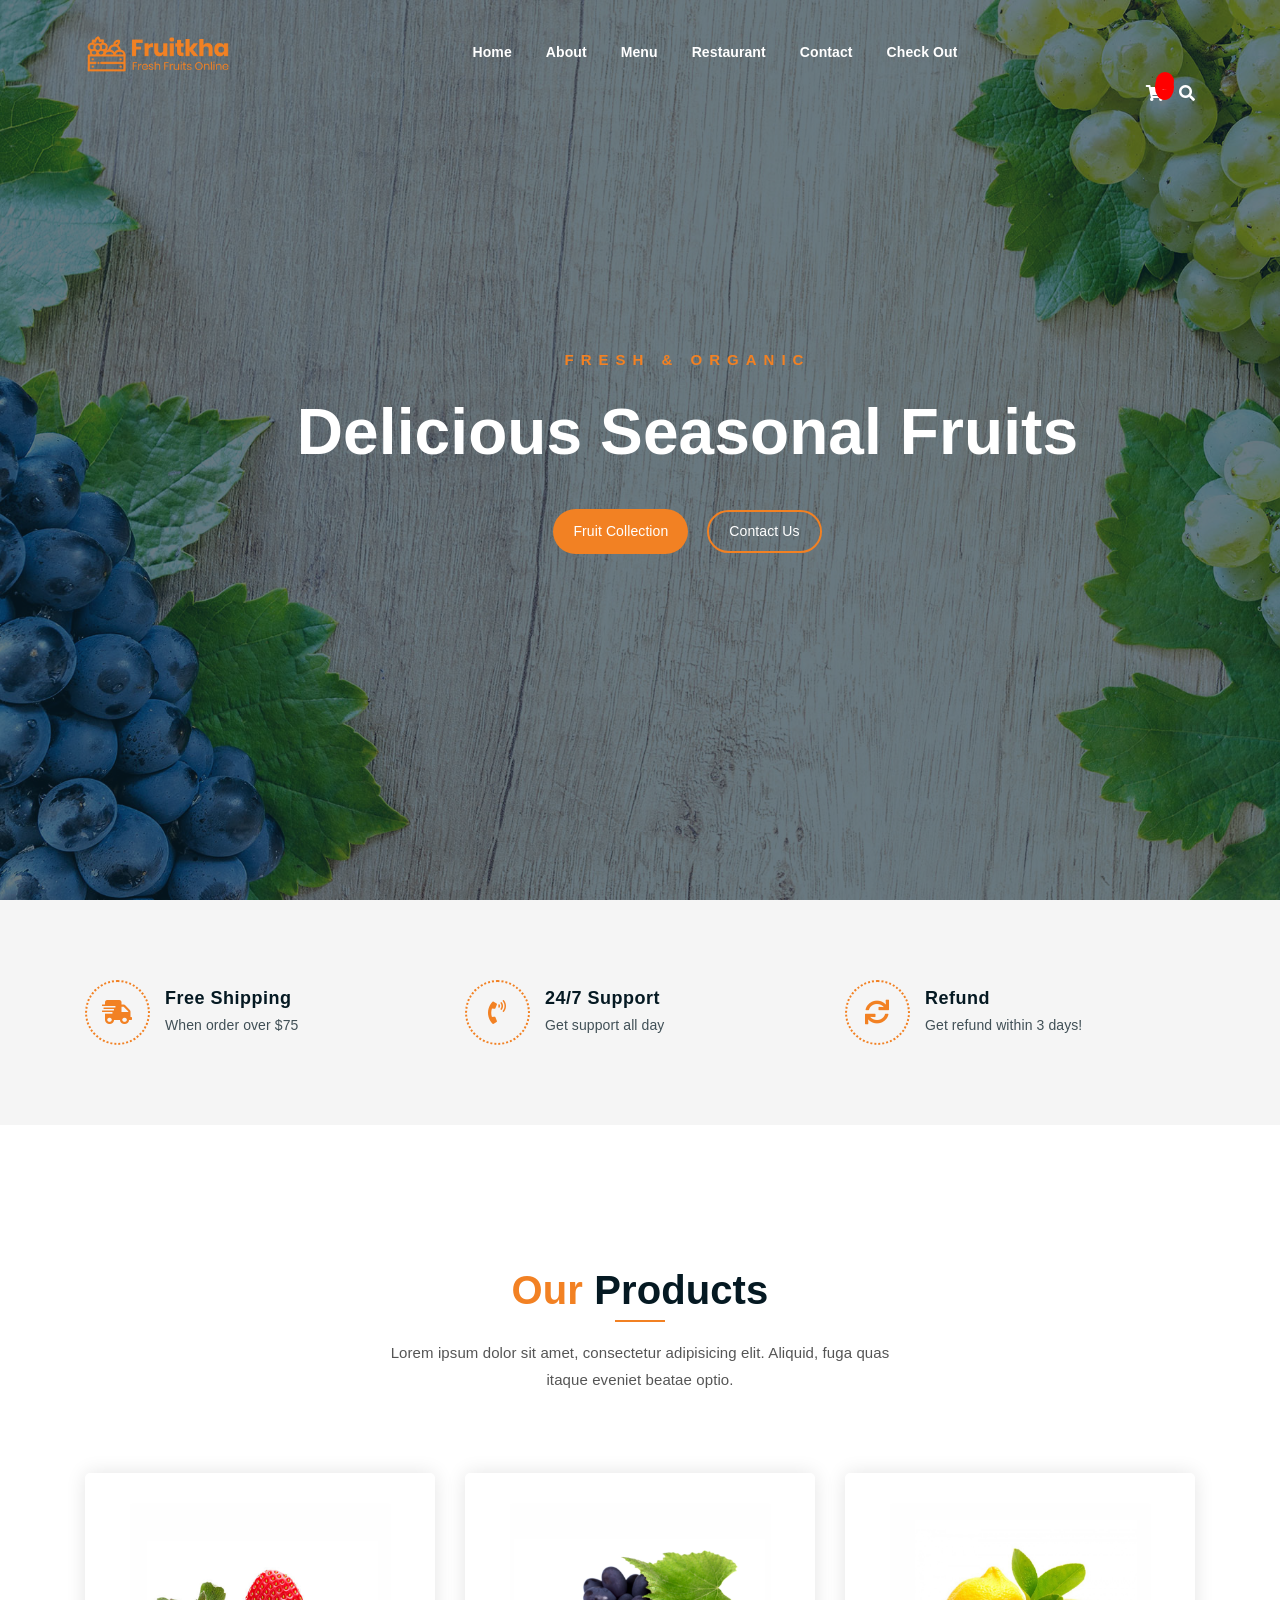
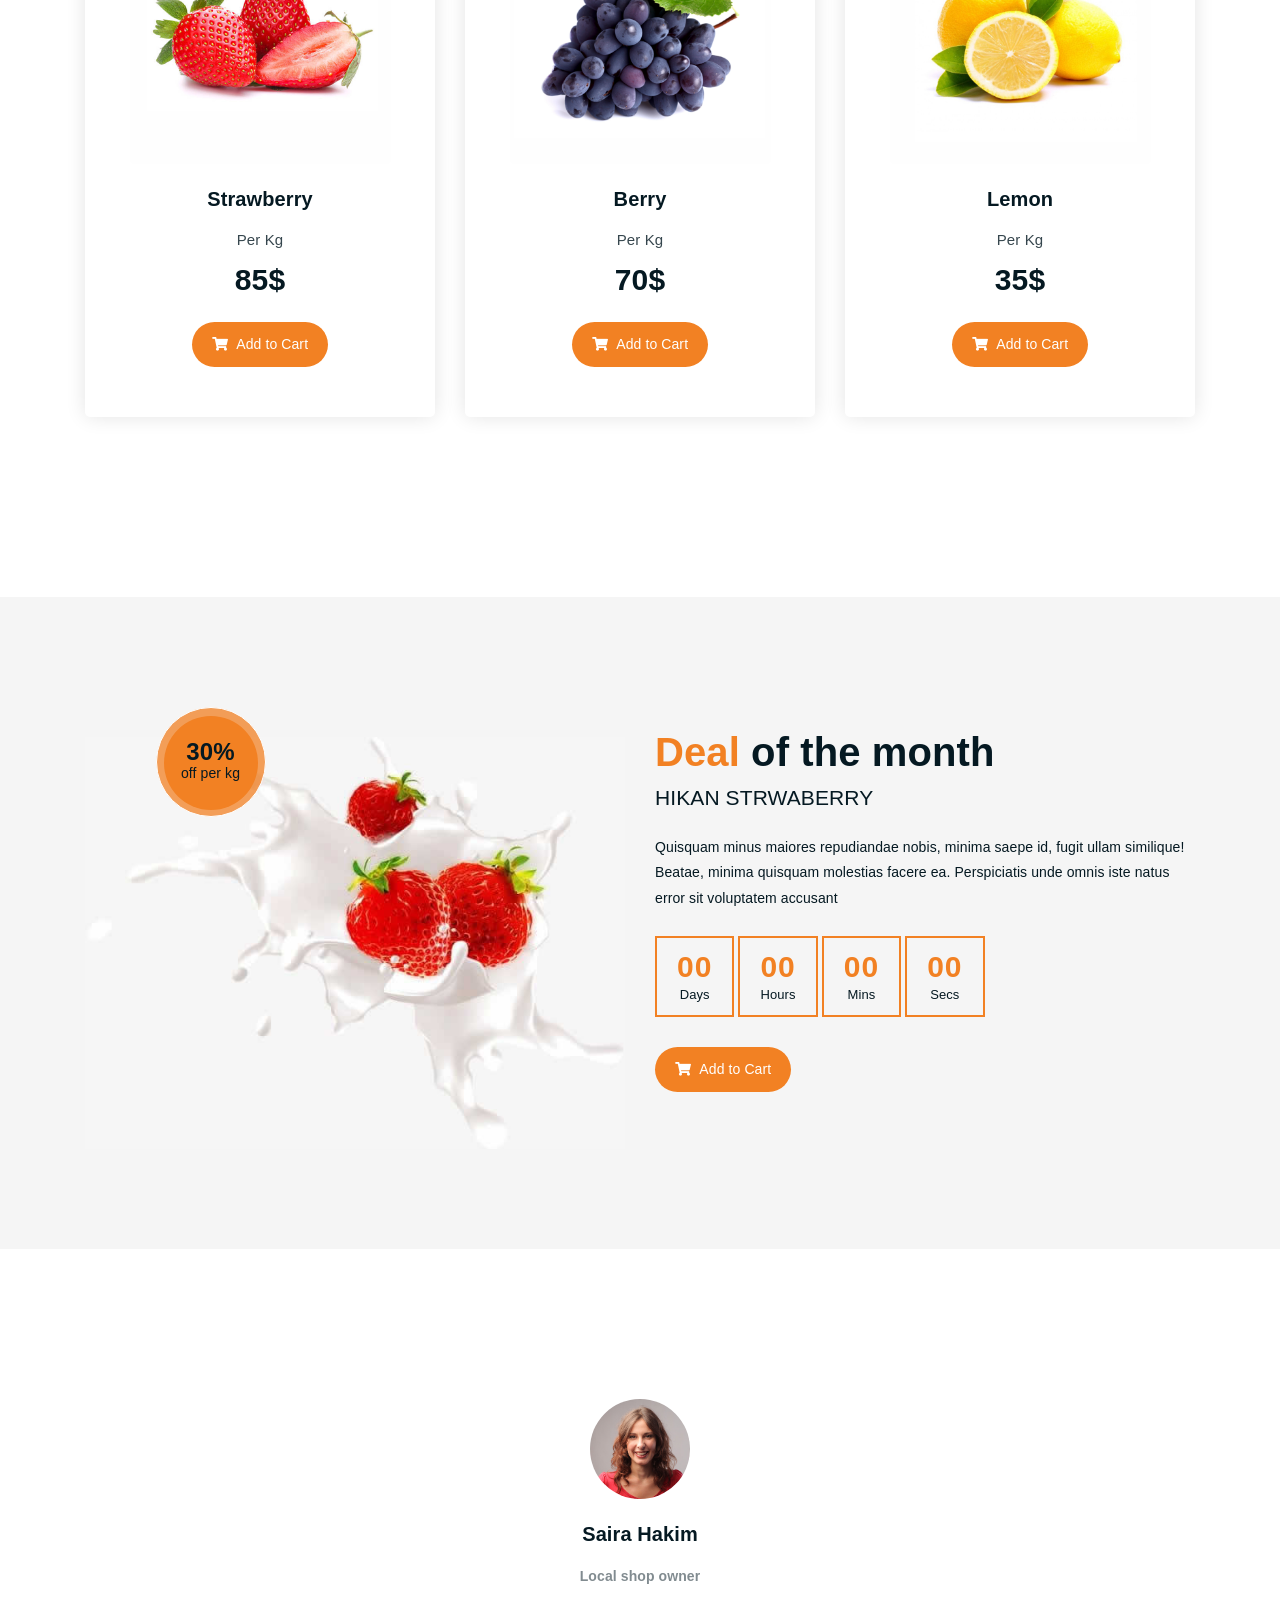
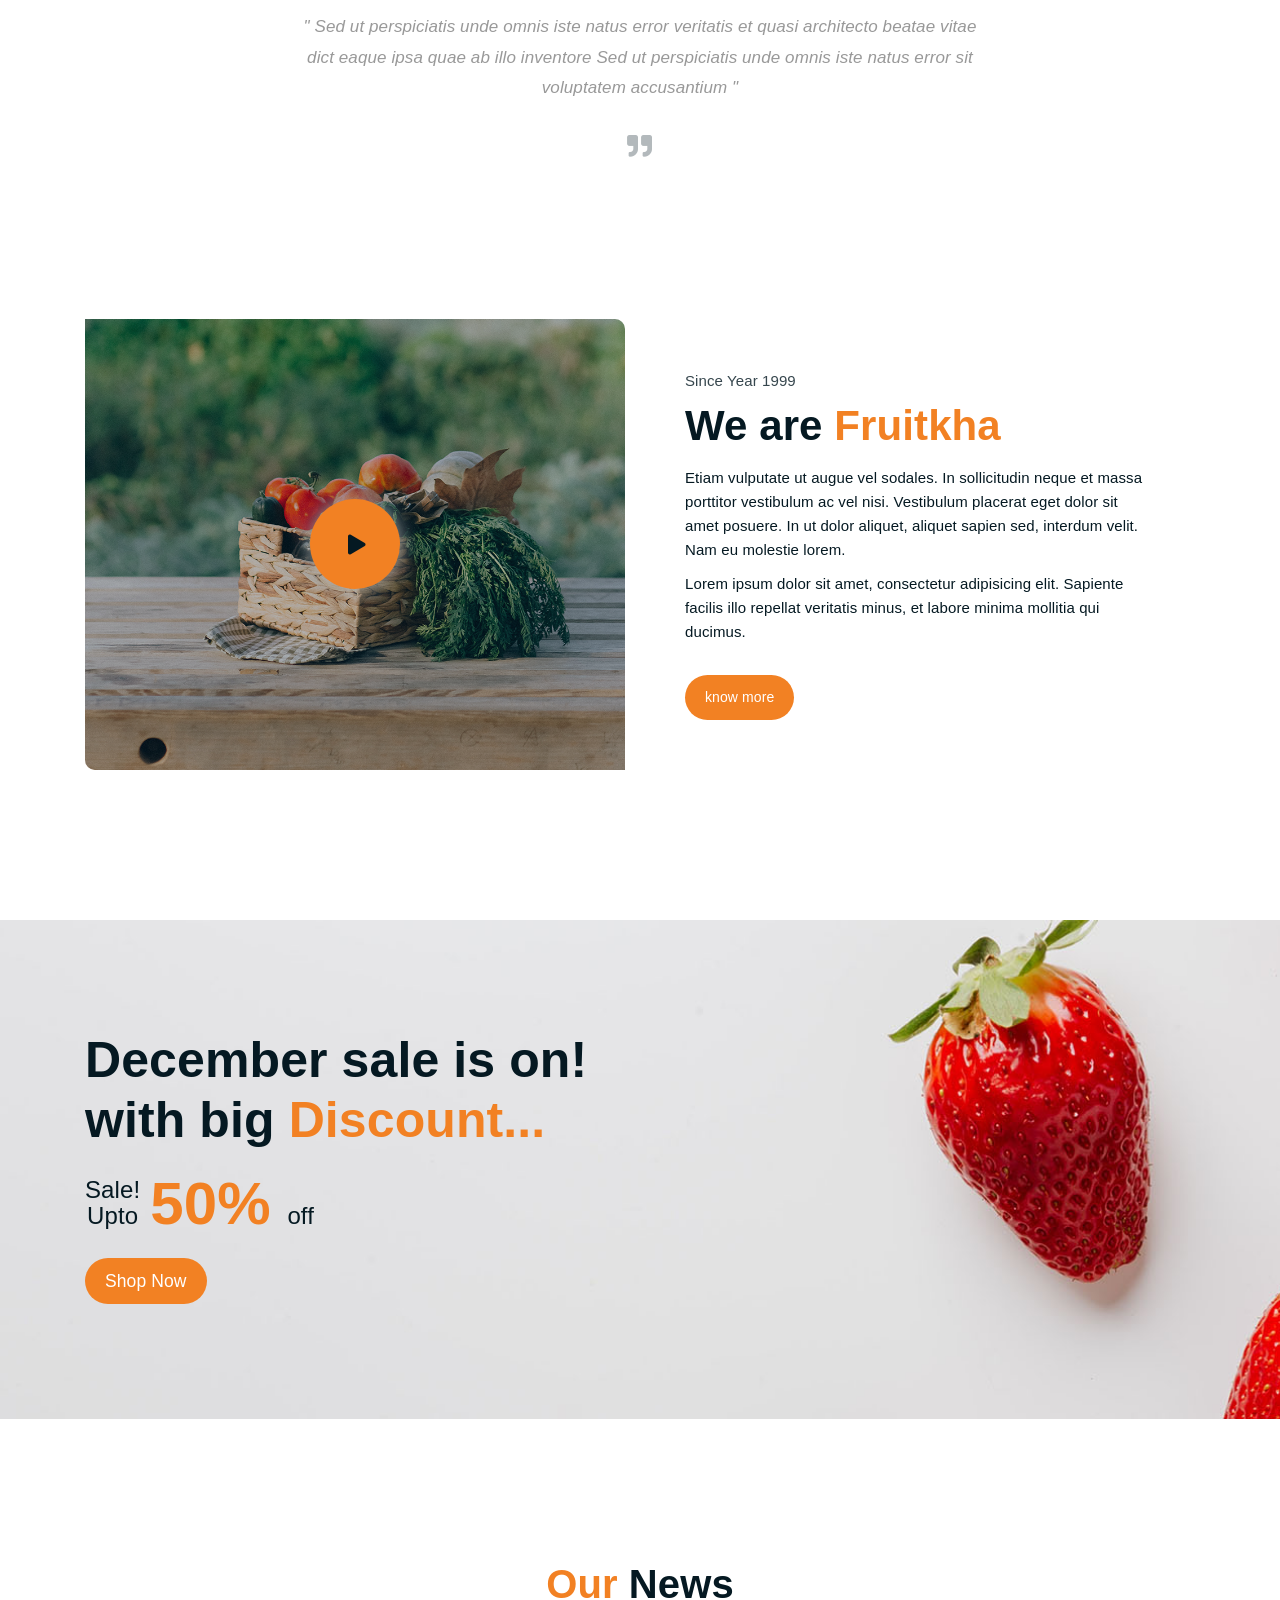
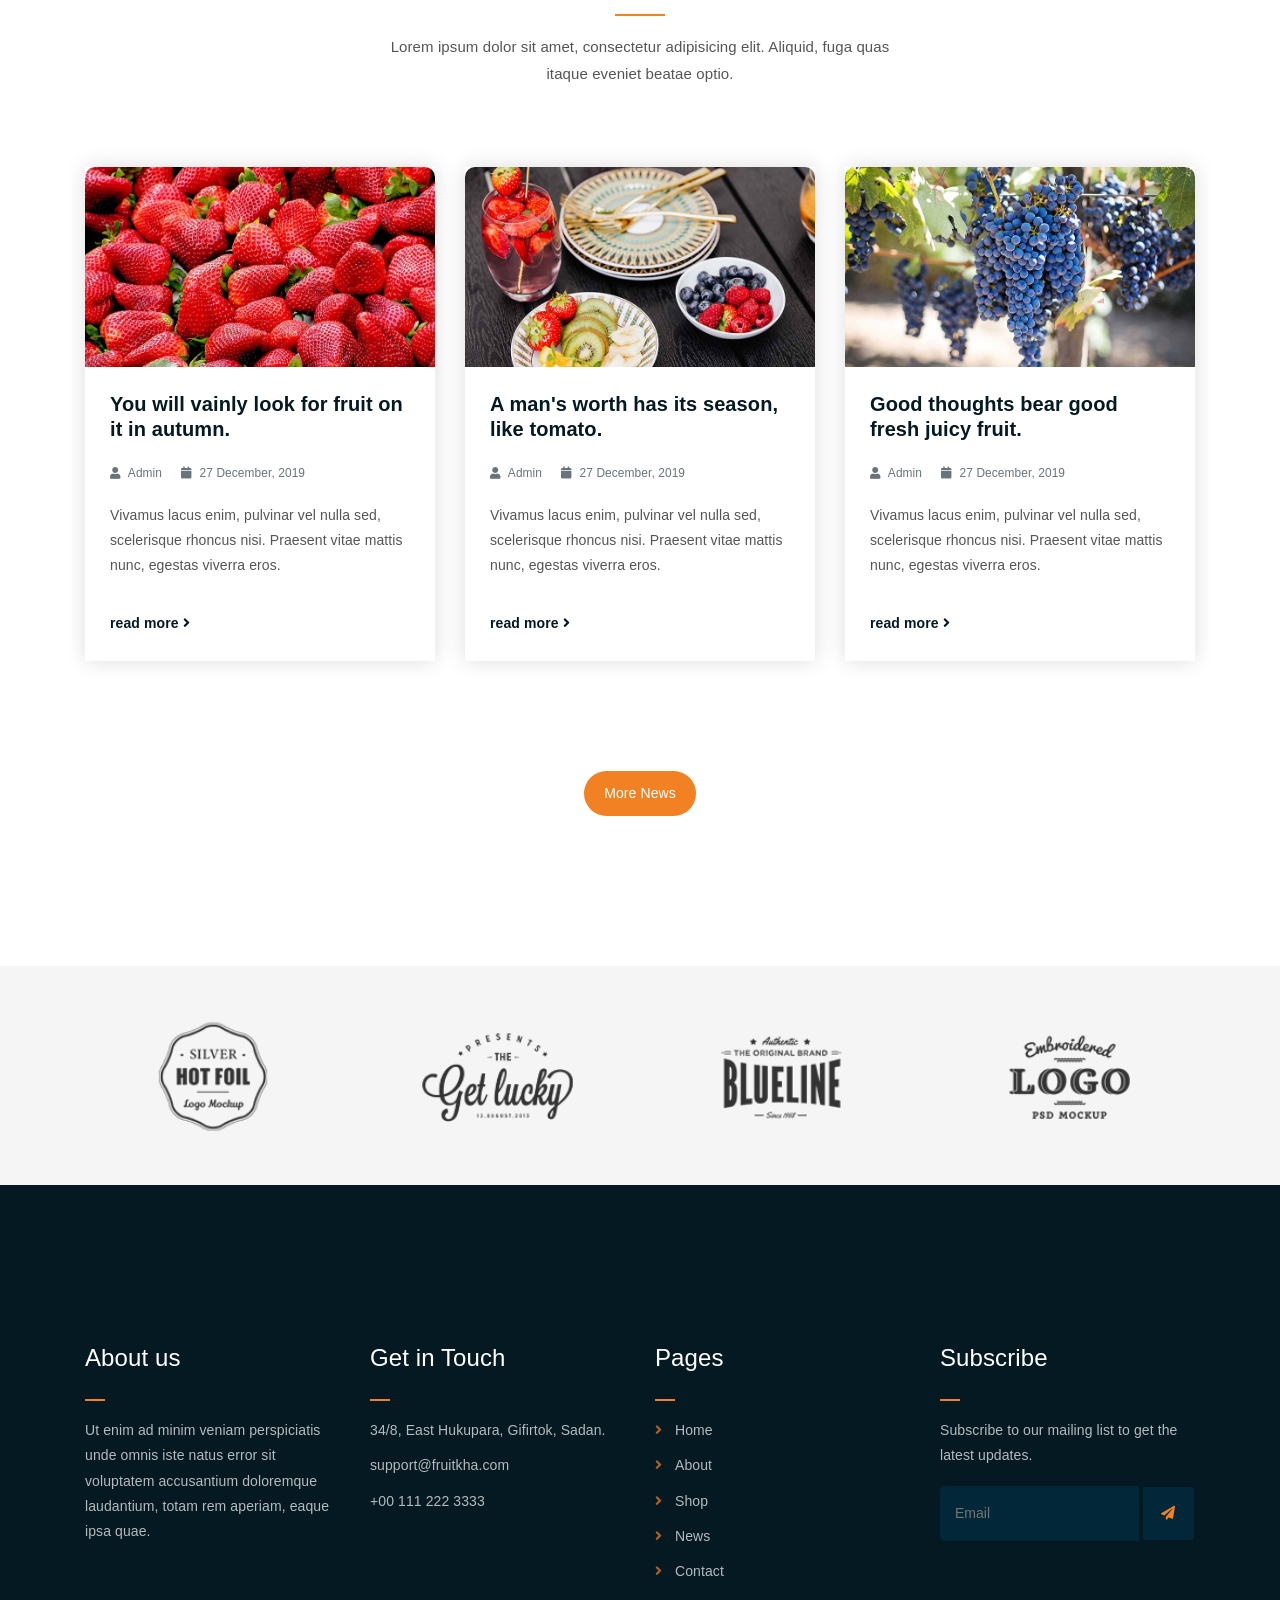
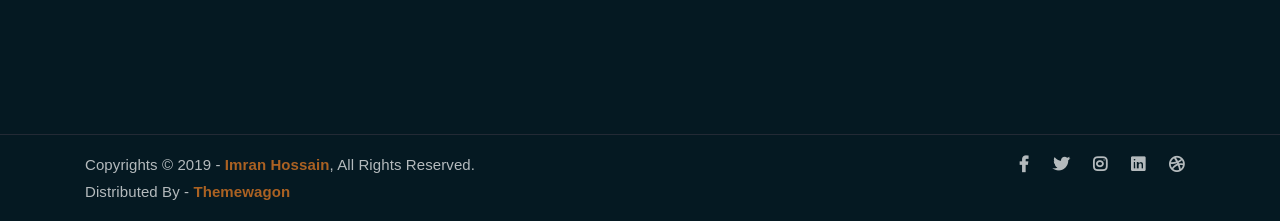
==== commit 5c4699a8: "Updated files" ====
--- a/index.html
+++ b/index.html
@@ -59,31 +59,24 @@
 						<!-- menu start -->
 						<nav class="main-menu">
 							<ul>
-								<li class="current-list-item"><a href="#">Home</a>
-									<ul class="sub-menu">
-										<li><a href="index.html">Static Home</a></li>
-										<li><a href="index_2.html">Slider Home</a></li>
-									</ul>
-								</li>
+								
+										<li><a href="index.html"> Home</a></li>
 								<li><a href="about.html">About</a></li>
-								<li><a href="#products">Menu</a></li>
-								<li><a href="#">Restaurant</a></li>
-								<li><a href="#">Cart UI</a></li>
-								<li><a href="#">check out</a></li>
-							
+								<li><a href="shop.html">Menu</a></li>
+								<li><a href="restaurant.html">Restaurant</a></li>
 								<li><a href="contact.html">Contact</a></li>
-								<li><a href="shop.html">Shop</a>
-									<ul class="sub-menu">
-										<li><a href="shop.html">Shop</a></li>
+								
 										<li><a href="checkout.html">Check Out</a></li>
-										<li><a href="single-product.html">Single Product</a></li>
-										<li><a href="cart.html">Cart</a></li>
-									</ul>
-								</li>
-								<li>
+										
+								
 									<div class="header-icons">
-										<a class="shopping-cart" href="cart.html"><i class="fas fa-shopping-cart"></i></a>
-										<a class="mobile-hide search-bar-icon" href="#"><i class="fas fa-search"></i></a>
+										 <a class="shopping-cart cart-badge" href="cart.html">
+                                               <i class="fas fa-shopping-cart"></i>
+                                              </a>
+
+                                           <a class="mobile-hide search-bar-icon" href="#">
+                                           <i class="fas fa-search"></i>
+                                           </a>
 									</div>
 								</li>
 							</ul>
@@ -202,8 +195,13 @@
 						</div>
 						<h3>Strawberry</h3>
 						<p class="product-price"><span>Per Kg</span> 85$ </p>
-						<a href="cart.html" class="cart-btn"><i class="fas fa-shopping-cart"></i> Add to Cart</a>
-					</div>
+<a href="#" 
+   class="cart-btn add-to-cart"
+   data-name="Strawberry"
+   data-price="85"
+   data-img="assets/img/products/product-img-1.jpg">
+   <i class="fas fa-shopping-cart"></i> Add to Cart
+</a>					</div>
 				</div>
 				<div class="col-lg-4 col-md-6 text-center">
 					<div class="single-product-item">
@@ -212,8 +210,13 @@
 						</div>
 						<h3>Berry</h3>
 						<p class="product-price"><span>Per Kg</span> 70$ </p>
-						<a href="cart.html" class="cart-btn"><i class="fas fa-shopping-cart"></i> Add to Cart</a>
-					</div>
+<a href="#" 
+   class="cart-btn add-to-cart"
+   data-name="Strawberry"
+   data-price="85"
+   data-img="assets/img/products/product-img-1.jpg">
+   <i class="fas fa-shopping-cart"></i> Add to Cart
+</a>					</div>
 				</div>
 				<div class="col-lg-4 col-md-6 offset-md-3 offset-lg-0 text-center">
 					<div class="single-product-item">
@@ -222,8 +225,13 @@
 						</div>
 						<h3>Lemon</h3>
 						<p class="product-price"><span>Per Kg</span> 35$ </p>
-						<a href="cart.html" class="cart-btn"><i class="fas fa-shopping-cart"></i> Add to Cart</a>
-					</div>
+<a href="#" 
+   class="cart-btn add-to-cart"
+   data-name="Strawberry"
+   data-price="85"
+   data-img="assets/img/products/product-img-1.jpg">
+   <i class="fas fa-shopping-cart"></i> Add to Cart
+</a>					</div>
 				</div>
 			</div>
 		</div>
@@ -254,8 +262,13 @@
                     <div class="text">Quisquam minus maiores repudiandae nobis, minima saepe id, fugit ullam similique! Beatae, minima quisquam molestias facere ea. Perspiciatis unde omnis iste natus error sit voluptatem accusant</div>
                     <!--Countdown Timer-->
                     <div class="time-counter"><div class="time-countdown clearfix" data-countdown="2020/2/01"><div class="counter-column"><div class="inner"><span class="count">00</span>Days</div></div> <div class="counter-column"><div class="inner"><span class="count">00</span>Hours</div></div>  <div class="counter-column"><div class="inner"><span class="count">00</span>Mins</div></div>  <div class="counter-column"><div class="inner"><span class="count">00</span>Secs</div></div></div></div>
-                	<a href="cart.html" class="cart-btn mt-3"><i class="fas fa-shopping-cart"></i> Add to Cart</a>
-                </div>
+<a href="#" 
+   class="cart-btn add-to-cart"
+   data-name="Strawberry"
+   data-price="85"
+   data-img="assets/img/products/product-img-1.jpg">
+   <i class="fas fa-shopping-cart"></i> Add to Cart
+</a>                </div>
             </div>
         </div>
     </section>
--- a/assets/css/main.css
+++ b/assets/css/main.css
@@ -1,15 +1,15 @@
-/*-Template Name: Fruitkha - Responsive Bootstrap4 Shop Template-Template URI: -Description: Bootstrap template for fruits or any other kind of shop-Author: Imran Hossain-Author URI: https://imransdesign.com/-Version: 1.0+/*
+Template Name: Fruitkha - Responsive Bootstrap4 Shop Template
+Template URI: 
+Description: Bootstrap template for fruits or any other kind of shop
+Author: Imran Hossain
+Author URI: https://imransdesign.com/
+Version: 1.0
 */
-/* -----------------------------------------------------------------------------
-
-# Base - Genral & Typography
-
+/* -----------------------------------------------------------------------------
+
+# Base - Genral & Typography
+
 ----------------------------------------------------------------------------- */
 html {
   font-size: 14px;
@@ -158,10 +158,10 @@
   margin: 0;
 }
 
-/* -----------------------------------------------------------------------------
-
-# All Common Styles
-
+/* -----------------------------------------------------------------------------
+
+# All Common Styles
+
 ----------------------------------------------------------------------------- */
 .loader {
   bottom: 0;
@@ -515,10 +515,10 @@
   opacity: 0.8;
 }
 
-/* -----------------------------------------------------------------------------
-
-# Header Styles
-
+/* -----------------------------------------------------------------------------
+
+# Header Styles
+
 ----------------------------------------------------------------------------- */
 ul.navbar-nav li.nav-item a.nav-link, ul.navbar-nav li.nav-item.active a.nav-link {
   color: #051922;
@@ -663,12 +663,20 @@
 nav.mean-nav > ul > li:first-child > a {
   border-top: none;
 }
+.header-icons {
+  display: flex;
+  justify-content: flex-end;
+  align-items: center;
+  gap: 15px;
+}
 
 .header-icons a {
   color: #fff;
-  display: inline-block;
-  padding: 10px;
-}
+  font-size: 16px;
+}
+
+
+
 
 .site-logo {
   padding: 6px 0;
@@ -846,10 +854,10 @@
   letter-spacing: 7px;
 }
 
-/* -----------------------------------------------------------------------------
-
-# Footer Styles
-
+/* -----------------------------------------------------------------------------
+
+# Footer Styles
+
 ----------------------------------------------------------------------------- */
 .single-logo-item img {
   max-width: 180px;
@@ -991,10 +999,10 @@
   color: #F28123;
 }
 
-/* -----------------------------------------------------------------------------
-
-# Hover Styles
-
+/* -----------------------------------------------------------------------------
+
+# Hover Styles
+
 ----------------------------------------------------------------------------- */
 a.navbar-brand {
   -webkit-transition: 0.3s;
@@ -1355,10 +1363,10 @@
   color: #F28123;
 }
 
-/* -----------------------------------------------------------------------------
-
-# Hero Styles
-
+/* -----------------------------------------------------------------------------
+
+# Hero Styles
+
 ----------------------------------------------------------------------------- */
 .hero-bg {
   background-image: url(../img/hero-bg.jpg);
@@ -1545,10 +1553,10 @@
   margin-top: -30px;
 }
 
-/* -----------------------------------------------------------------------------
-
-# List Styles
-
+/* -----------------------------------------------------------------------------
+
+# List Styles
+
 ----------------------------------------------------------------------------- */
 .list-section {
   background-color: #f5f5f5;
@@ -1584,10 +1592,10 @@
   border-radius: 999px;
 }
 
-/* -----------------------------------------------------------------------------
-
-# News Styles
-
+/* -----------------------------------------------------------------------------
+
+# News Styles
+
 ----------------------------------------------------------------------------- */
 .news-bg-1 {
   background-image: url(../img/latest-news/news-bg-1.jpg);
@@ -1889,10 +1897,10 @@
   margin-right: 5px;
 }
 
-/* -----------------------------------------------------------------------------
-
-# Cart Banner Styles
-
+/* -----------------------------------------------------------------------------
+
+# Cart Banner Styles
+
 ----------------------------------------------------------------------------- */
 .cart-banner {
   background-color: #f5f5f5;
@@ -1994,10 +2002,10 @@
   letter-spacing: 1px;
 }
 
-/* -----------------------------------------------------------------------------
-
-# Testimonial Styles
-
+/* -----------------------------------------------------------------------------
+
+# Testimonial Styles
+
 ----------------------------------------------------------------------------- */
 .client-avater {
   margin-bottom: 20px;
@@ -2039,10 +2047,10 @@
   margin: 0 auto;
 }
 
-/* -----------------------------------------------------------------------------
-
-# About Styles
-
+/* -----------------------------------------------------------------------------
+
+# About Styles
+
 ----------------------------------------------------------------------------- */
 a.video-play-btn {
   position: absolute;
@@ -2109,10 +2117,10 @@
   margin-bottom: 0;
 }
 
-/* -----------------------------------------------------------------------------
-
-# Shop Banner Styles
-
+/* -----------------------------------------------------------------------------
+
+# Shop Banner Styles
+
 ----------------------------------------------------------------------------- */
 .shop-banner {
   position: relative;
@@ -2147,10 +2155,10 @@
   display: inline-block;
 }
 
-/* -----------------------------------------------------------------------------
-
-# About Page Styles
-
+/* -----------------------------------------------------------------------------
+
+# About Page Styles
+
 ----------------------------------------------------------------------------- */
 .feature-bg {
   position: relative;
@@ -2243,10 +2251,10 @@
   margin: 5px;
 }
 
-/* -----------------------------------------------------------------------------
-
-# Contact Page Styles
-
+/* -----------------------------------------------------------------------------
+
+# Contact Page Styles
+
 ----------------------------------------------------------------------------- */
 .form-title {
   margin-bottom: 25px;
@@ -2367,10 +2375,10 @@
   margin-bottom: 10px;
 }
 
-/* -----------------------------------------------------------------------------
-
-# Shop Page Styles
-
+/* -----------------------------------------------------------------------------
+
+# Shop Page Styles
+
 ----------------------------------------------------------------------------- */
 .product-filters {
   margin-bottom: 80px;
@@ -2723,10 +2731,10 @@
   border-radius: 5px;
 }
 
-/* -----------------------------------------------------------------------------
-
-# 404 Page Styles
-
+/* -----------------------------------------------------------------------------
+
+# 404 Page Styles
+
 ----------------------------------------------------------------------------- */
 .error-text i {
   font-size: 90px;
@@ -2755,3 +2763,24 @@
   vertical-align: middle;
   width: 100%;
 }
+
+
+.cart-badge {
+  position: relative;
+}
+
+.cart-badge::after {
+  content: attr(data-count);
+  position: absolute;
+  top: -8px;
+  right: -10px;
+  background: red;
+  color: white;
+  font-size: 12px;
+  width: 18px;
+  height: 18px;
+  border-radius: 50%;
+  display: flex;
+  align-items: center;
+  justify-content: center;
+}
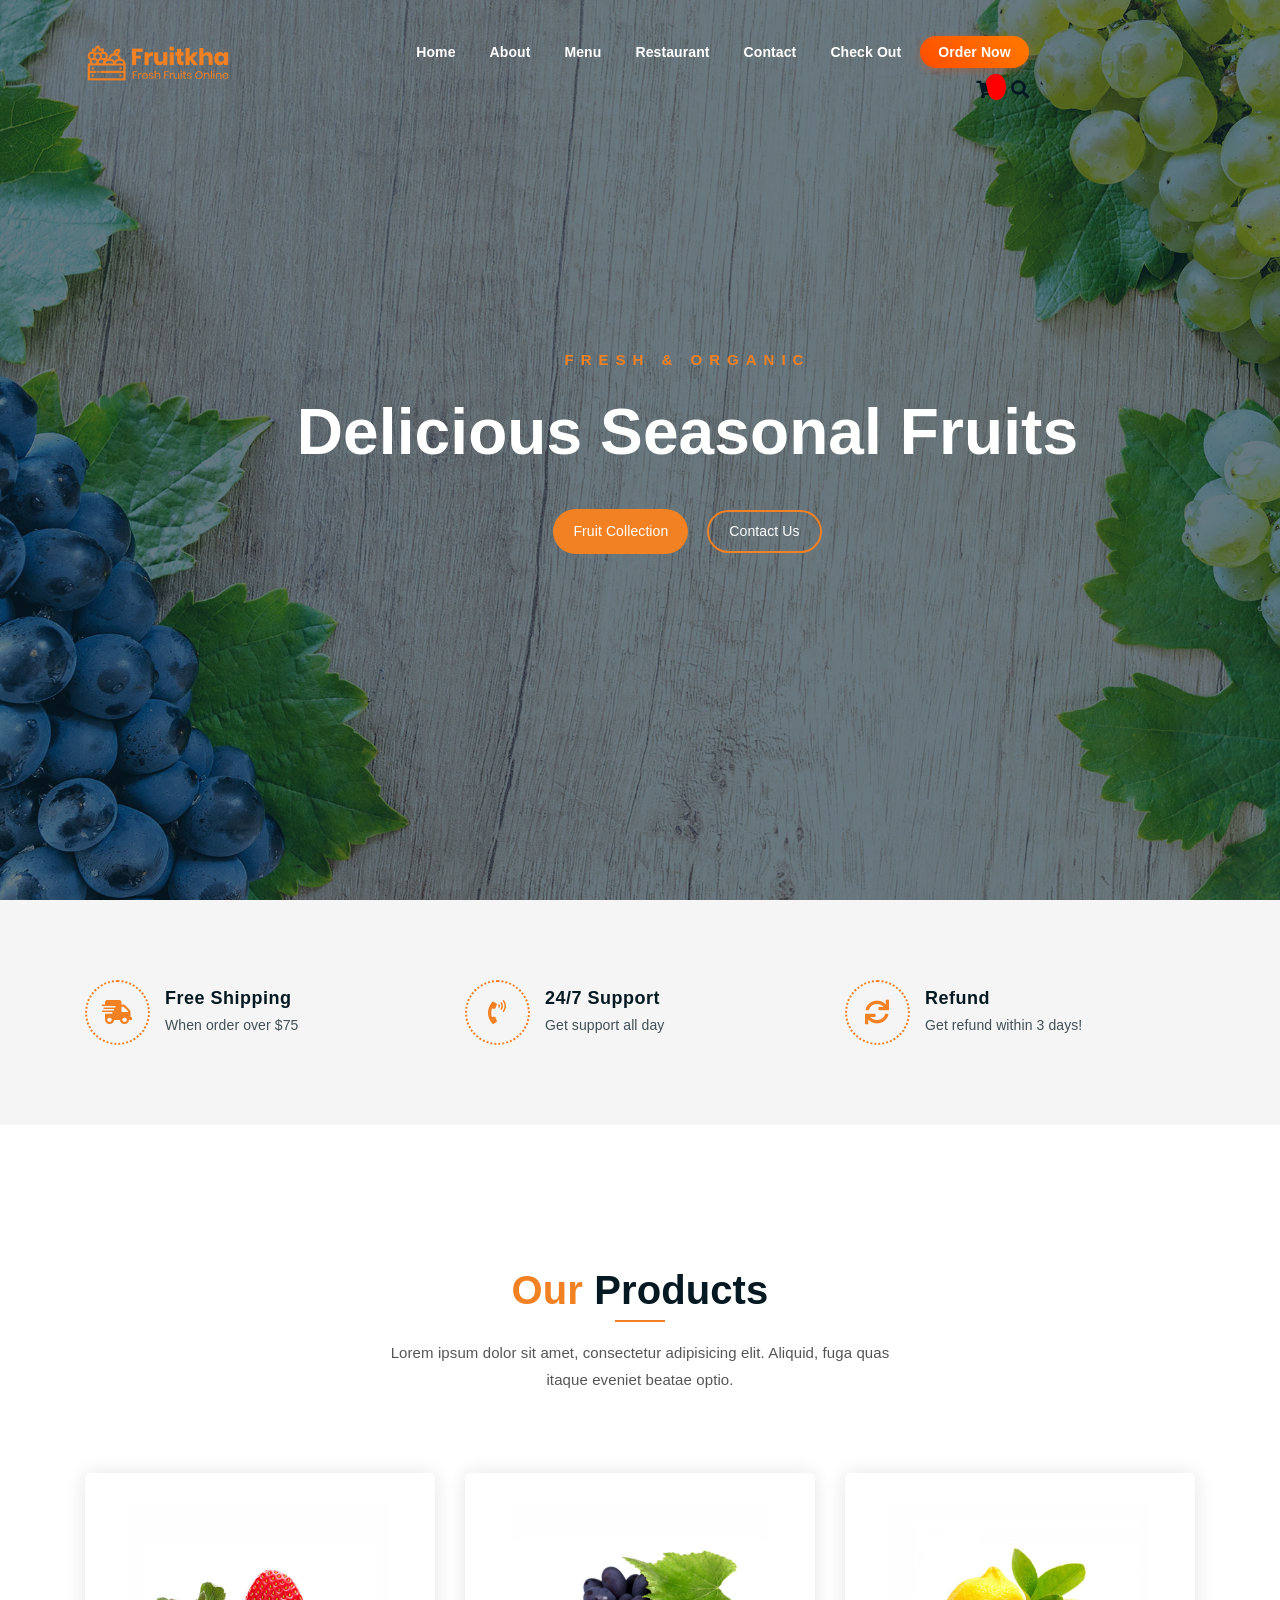
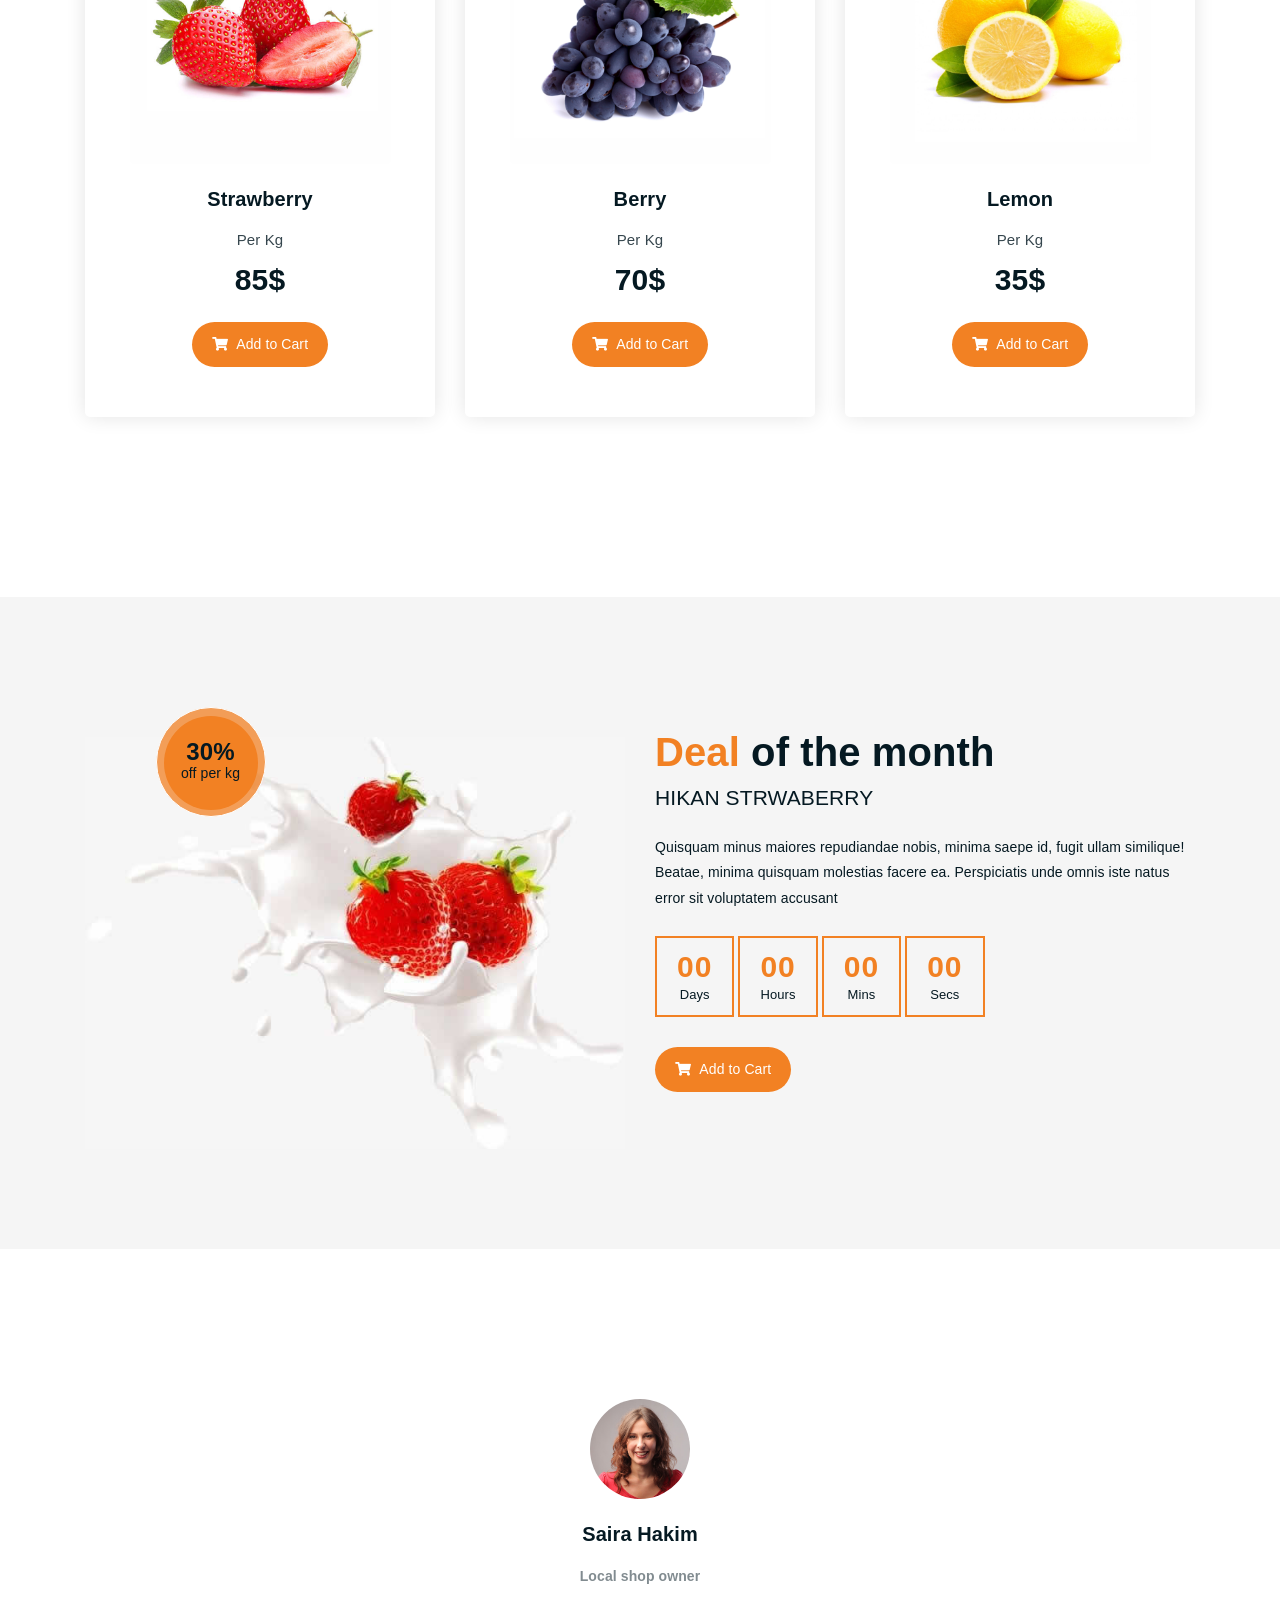
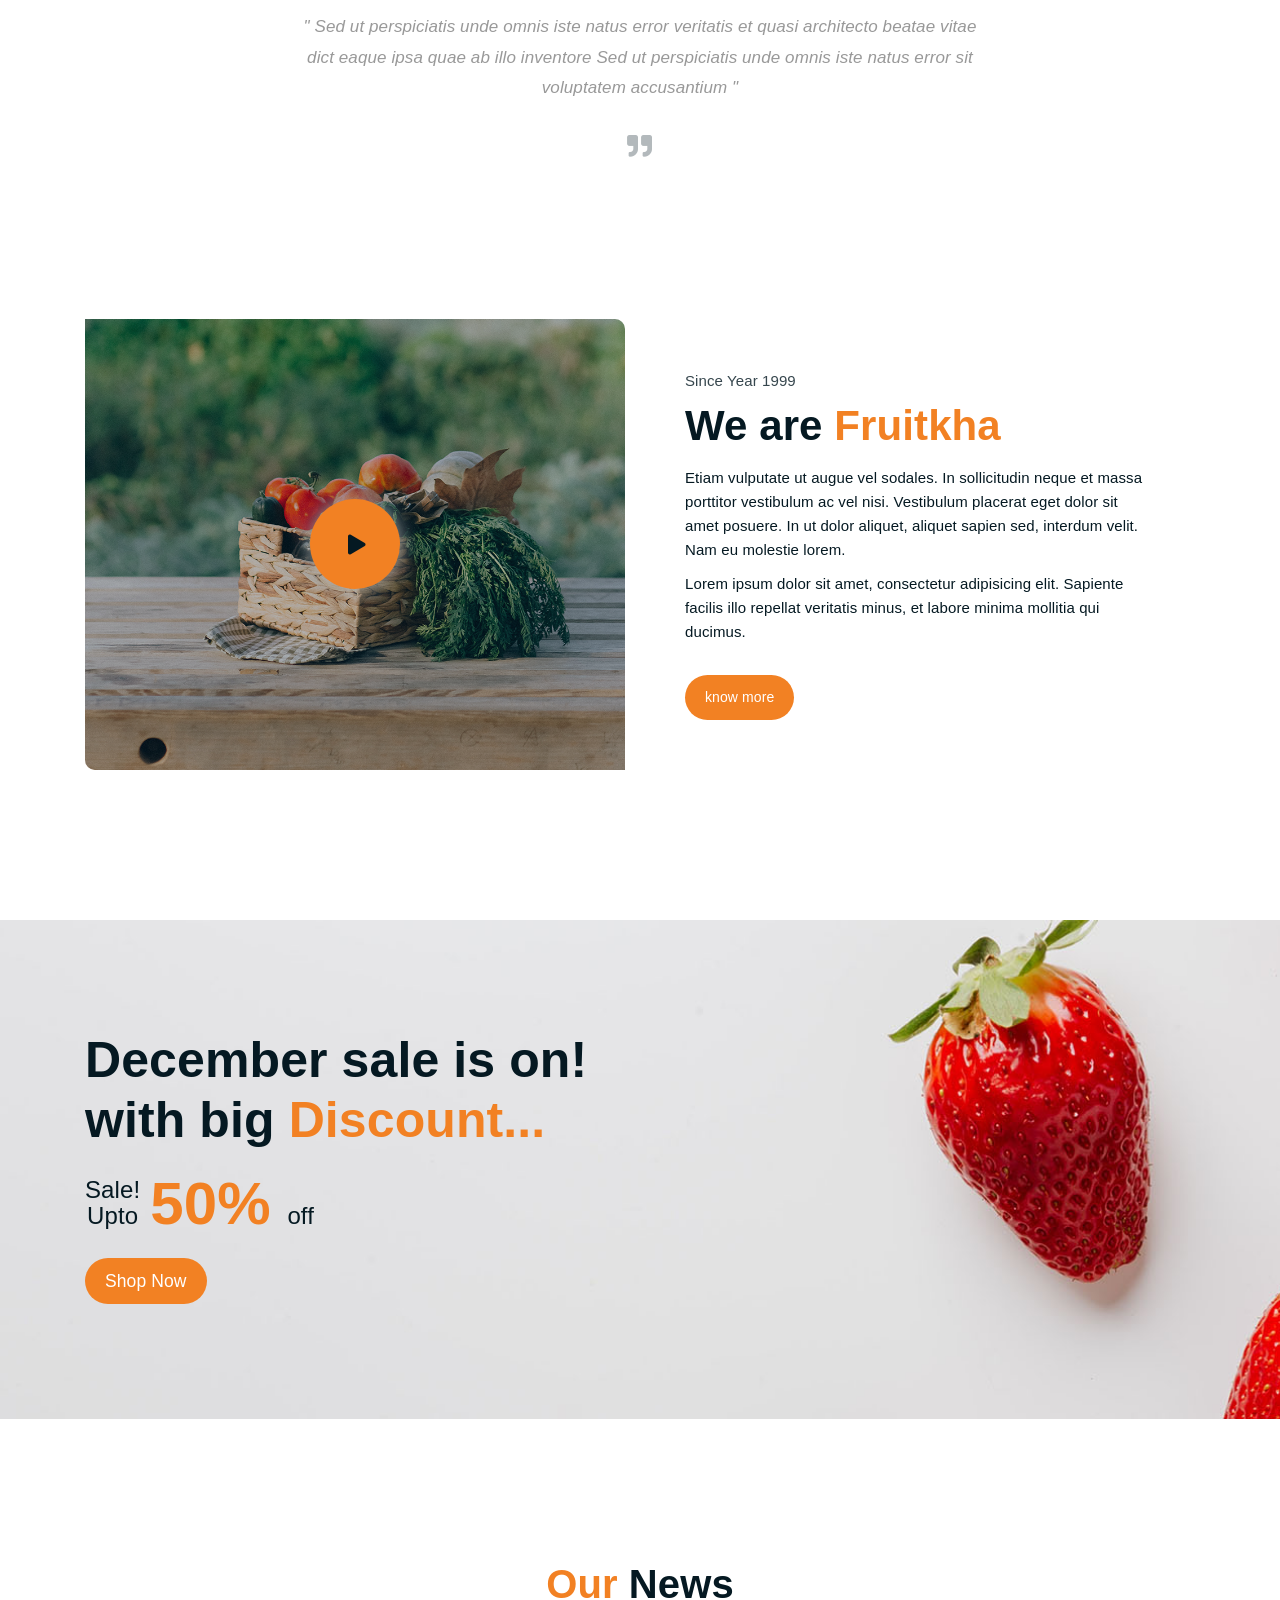
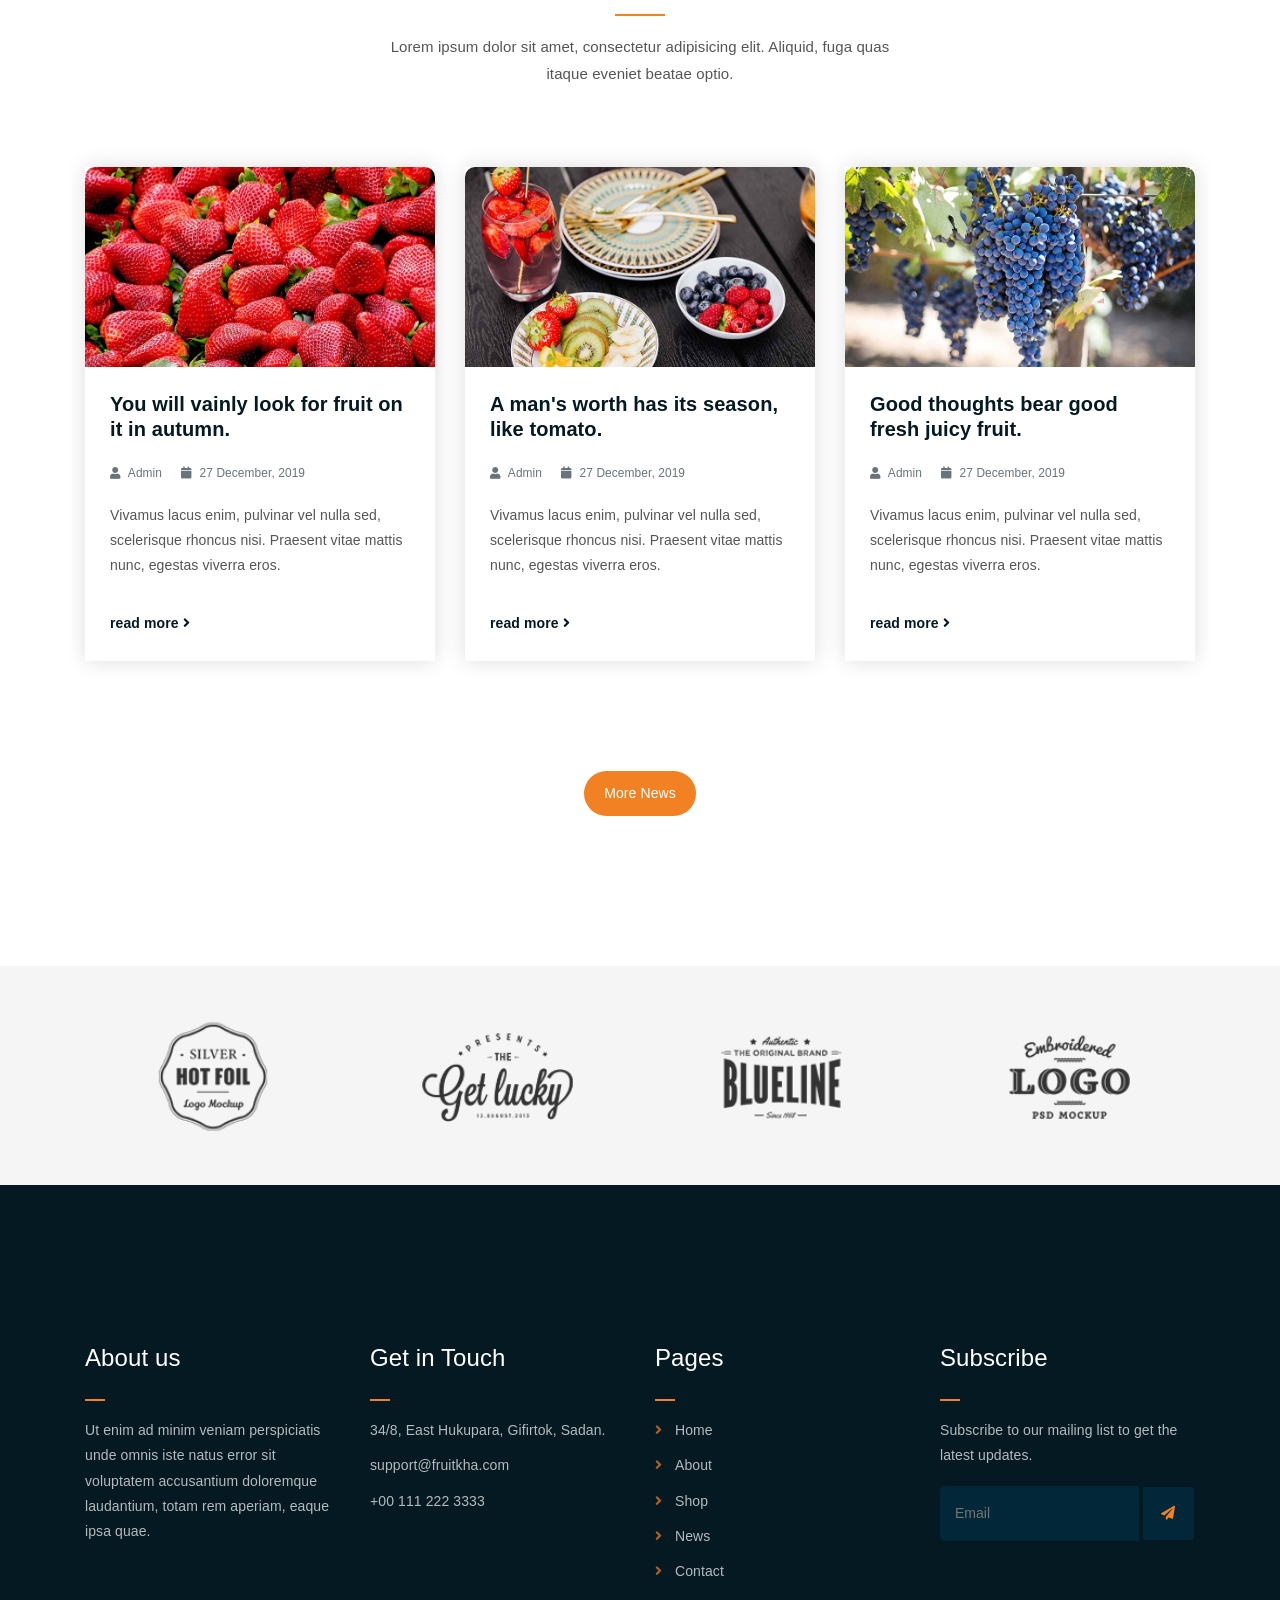
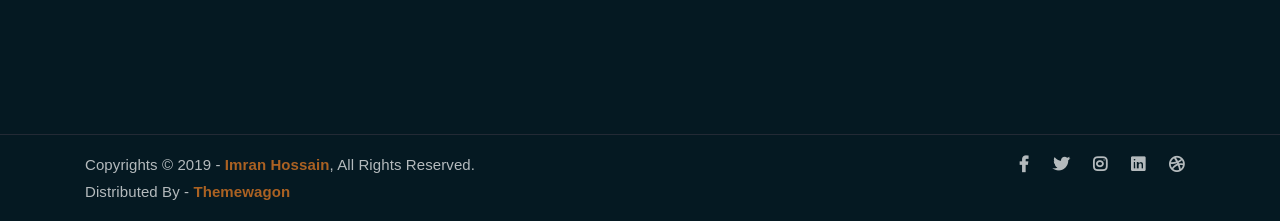
==== commit 9e3c61b8: "Updated files" ====
--- a/index.html
+++ b/index.html
@@ -67,7 +67,7 @@
 								<li><a href="contact.html">Contact</a></li>
 								
 										<li><a href="checkout.html">Check Out</a></li>
-										
+										<a href="shop.html" class="order-btn">Order Now</a>
 								
 									<div class="header-icons">
 										 <a class="shopping-cart cart-badge" href="cart.html">
--- a/assets/css/main.css
+++ b/assets/css/main.css
@@ -2765,22 +2765,82 @@
 }
 
 
+/* ===== CART BADGE ===== */
 .cart-badge {
-  position: relative;
+    position: relative;
 }
 
 .cart-badge::after {
-  content: attr(data-count);
-  position: absolute;
-  top: -8px;
-  right: -10px;
-  background: red;
-  color: white;
-  font-size: 12px;
-  width: 18px;
-  height: 18px;
-  border-radius: 50%;
-  display: flex;
-  align-items: center;
-  justify-content: center;
+    content: attr(data-count);
+    position: absolute;
+    top: -6px;
+    right: -8px;
+
+    background: red;
+    color: #fff;
+    font-size: 11px;
+    font-weight: 600;
+
+    width: 18px;
+    height: 18px;
+    border-radius: 50%;
+
+    display: flex;
+    align-items: center;
+    justify-content: center;
+
+    line-height: 1;
+}
+.order-btn {
+    background: linear-gradient(45deg, #ff4d00, #ff7a00);
+    color: white;
+    padding: 8px 18px;
+    border-radius: 25px;
+    font-size: 14px;
+    font-weight: 600;
+    text-decoration: none;
+
+    box-shadow: 0 3px 10px rgba(255, 77, 0, 0.3);
+    transition: 0.3s;
+}
+
+.order-btn:hover {
+    transform: scale(1.05);
+    box-shadow: 0 5px 15px rgba(255, 77, 0, 0.5);
+}
+
+/* ===== HEADER ICON CONTAINER ===== */
+.header-icons {
+    display: flex;
+    align-items: center;
+    gap: 15px;
+
+    /* pushes icons to right side */
+    margin-left: auto;
+}
+
+/* ===== ICON LINKS ===== */
+.header-icons a {
+    display: flex;
+    align-items: center;
+    justify-content: center;
+
+    text-decoration: none;
+    color: inherit;
+}
+
+/* ===== ICON SIZE CONTROL ===== */
+.header-icons i {
+    font-size: 18px;
+    line-height: 1;
+}
+
+.main-menu-wrap {
+    display: flex;
+    align-items: center;
+    justify-content: space-between;
+}
+.top-header-area .row {
+    display: flex;
+    align-items: center;
 }
